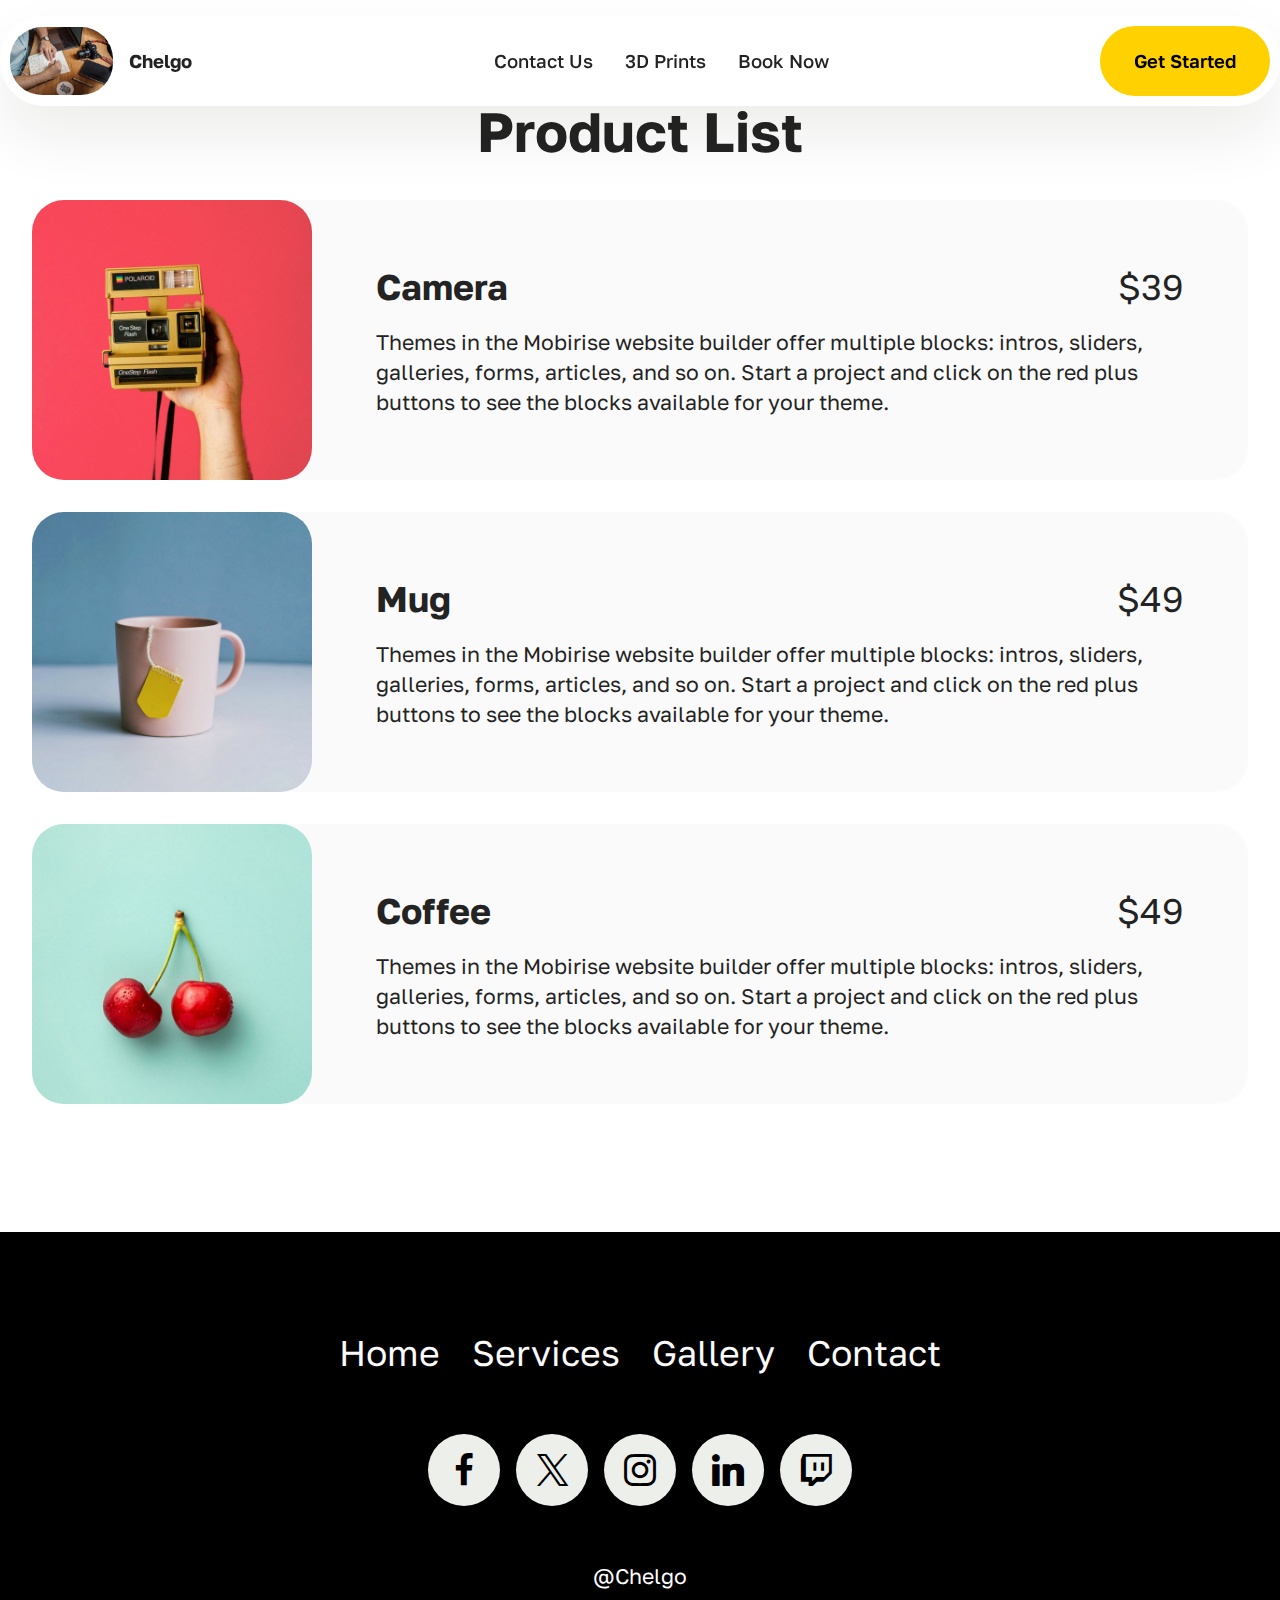
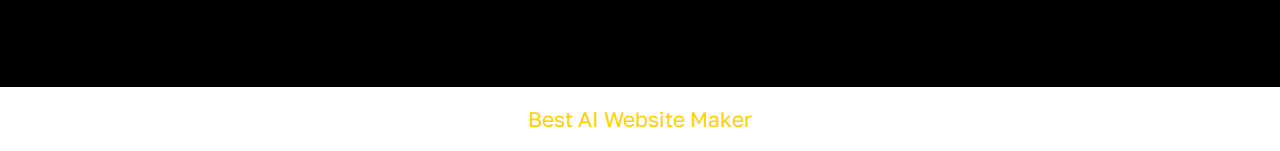
==== page1.html @ 284e9d30 "Official Update" ====
<!DOCTYPE html>
<html  >
<head>
  <!-- Site made with Mobirise Website Builder v5.9.18, https://mobirise.com -->
  <meta charset="UTF-8">
  <meta http-equiv="X-UA-Compatible" content="IE=edge">
  <meta name="generator" content="Mobirise v5.9.18, mobirise.com">
  <meta name="viewport" content="width=device-width, initial-scale=1, minimum-scale=1">
  <link rel="shortcut icon" href="assets/images/photo-1493421419110-74f4e85ba126.jpeg" type="image/x-icon">
  <meta name="description" content="">
  
  
  <title>Product Page</title>
  <link rel="stylesheet" href="assets/web/assets/mobirise-icons2/mobirise2.css">
  <link rel="stylesheet" href="assets/bootstrap/css/bootstrap.min.css">
  <link rel="stylesheet" href="assets/bootstrap/css/bootstrap-grid.min.css">
  <link rel="stylesheet" href="assets/bootstrap/css/bootstrap-reboot.min.css">
  <link rel="stylesheet" href="assets/dropdown/css/style.css">
  <link rel="stylesheet" href="assets/socicon/css/styles.css">
  <link rel="stylesheet" href="assets/theme/css/style.css">
  <link rel="preload" href="https://fonts.googleapis.com/css2?family=Golos+Text:wght@400;700&display=swap&display=swap" as="style" onload="this.onload=null;this.rel='stylesheet'">
  <noscript><link rel="stylesheet" href="https://fonts.googleapis.com/css2?family=Golos+Text:wght@400;700&display=swap&display=swap"></noscript>
  <link rel="preload" as="style" href="assets/mobirise/css/mbr-additional.css?v=O5nISM"><link rel="stylesheet" href="assets/mobirise/css/mbr-additional.css?v=O5nISM" type="text/css">

  
  
  
</head>
<body>
  
  <section data-bs-version="5.1" class="menu menu2 cid-ulgQdbUYUA" once="menu" id="menu02-0">
	

	<nav class="navbar navbar-dropdown navbar-fixed-top navbar-expand-lg">
		<div class="container">
			<div class="navbar-brand">
				<span class="navbar-logo">
					<a href="https://mobiri.se">
						<img src="assets/images/photo-1493421419110-74f4e85ba126.jpeg" alt="Mobirise Website Builder" style="height: 4.3rem;">
					</a>
				</span>
				<span class="navbar-caption-wrap"><a class="navbar-caption text-black text-primary display-4" href="index.html#hero-15-ulgQdbWVSk">Chelgo</a></span>
			</div>
			<button class="navbar-toggler" type="button" data-toggle="collapse" data-bs-toggle="collapse" data-target="#navbarSupportedContent" data-bs-target="#navbarSupportedContent" aria-controls="navbarNavAltMarkup" aria-expanded="false" aria-label="Toggle navigation">
				<div class="hamburger">
					<span></span>
					<span></span>
					<span></span>
					<span></span>
				</div>
			</button>
			<div class="collapse navbar-collapse" id="navbarSupportedContent">
				<ul class="navbar-nav nav-dropdown" data-app-modern-menu="true"><li class="nav-item">
						<a class="nav-link link text-black text-primary display-4" href="index.html#form5-7">Contact Us</a>
					</li>
					<li class="nav-item">
						<a class="nav-link link text-black text-primary display-4" href="page1.html#features11-6" aria-expanded="false">3D Prints</a>
					</li>
					<li class="nav-item">
						<a class="nav-link link text-black text-primary display-4" href="page2.html">Book Now</a>
					</li></ul>
				
				<div class="navbar-buttons mbr-section-btn">
					<a class="btn btn-primary display-4" href="https://mobiri.se">Get Started</a>
				</div>
			</div>
		</div>
	</nav>
</section>

<section data-bs-version="5.1" class="features11 cid-ulgZhS9ehe" id="features11-6">
    <!---->
    

    
    
    <div class="container">
        <div class="title">
            <h3 class="mbr-section-title mbr-fonts-style mb-4 display-2">
                <strong>Product List</strong>
            </h3>
            
        </div>
        <div class="item features-image">
            <div class="item-wrapper">
                <div class="row align-items-center">
                    <div class="col-12 col-md-3">
                        <div class="image-wrapper">
                            <img src="assets/images/product1.jpg" alt="Mobirise Website Builder" title="">
                        </div>
                    </div>
                    <div class="col-12 col-md">
                        <div class="card-box">
                            <div class="row">
                                <div class="col-12">
                                    <div class="top-line">
                                        <h4 class="card-title mbr-fonts-style display-5"><strong>Camera</strong></h4>
                                        <p class="cost mbr-fonts-style display-5">
                                            $39</p>
                                    </div>
                                </div>
                                <div class="col-12">
                                    <div class="bottom-line">
                                        <p class="mbr-text mbr-fonts-style m-0 display-7">
                                            Themes in the Mobirise website builder offer multiple blocks: intros,
                                            sliders, galleries, forms, articles, and so on. Start a project and click on
                                            the red plus buttons to see the blocks available for your theme.
                                        </p>
                                    </div>
                                </div>
                            </div>
                        </div>
                    </div>
                </div>
            </div>
        </div>
        <div class="item features-image">
            <div class="item-wrapper">
                <div class="row align-items-center">
                    <div class="col-12 col-md-3">
                        <div class="image-wrapper">
                            <img src="assets/images/product2.jpg" alt="Mobirise Website Builder" title="">
                        </div>
                    </div>
                    <div class="col-12 col-md">
                        <div class="card-box">
                            <div class="row">
                                <div class="col-12">
                                    <div class="top-line">
                                        <h4 class="card-title mbr-fonts-style display-5"><strong>Mug</strong></h4>
                                        <p class="cost mbr-fonts-style display-5">
                                            $49</p>
                                    </div>
                                </div>
                                <div class="col-12">
                                    <div class="bottom-line">
                                        <p class="mbr-text mbr-fonts-style m-0 display-7">
                                            Themes in the Mobirise website builder offer multiple blocks: intros,
                                            sliders, galleries, forms, articles, and so on. Start a project and click on
                                            the red plus buttons to see the blocks available for your theme.
                                        </p>
                                    </div>
                                </div>
                            </div>
                        </div>
                    </div>
                </div>
            </div>
        </div>
        <div class="item features-image mb-4 col-12 col-md-">
            <div class="item-wrapper">
                <div class="row align-items-center">
                    <div class="col-12 col-md-3">
                        <div class="image-wrapper">
                            <img src="assets/images/product3.jpg" alt="Mobirise Website Builder" title="">
                        </div>
                    </div>
                    <div class="col-12 col-md">
                        <div class="card-box">
                            <div class="row">
                                <div class="col-12">
                                    <div class="top-line">
                                        <h4 class="card-title mbr-fonts-style display-5"><strong>Coffee</strong></h4>
                                        <p class="cost mbr-fonts-style display-5">
                                            $49</p>
                                    </div>
                                </div>
                                <div class="col-12">
                                    <div class="bottom-line">
                                        <p class="mbr-text mbr-fonts-style m-0 display-7">
                                            Themes in the Mobirise website builder offer multiple blocks: intros,
                                            sliders, galleries, forms, articles, and so on. Start a project and click on
                                            the red plus buttons to see the blocks available for your theme.
                                        </p>
                                    </div>
                                </div>
                            </div>
                        </div>
                    </div>
                </div>
            </div>
        </div>
    </div>
</section>

<section data-bs-version="5.1" class="footer3 cid-ulgQdcdHfr" once="footers" id="footer03-1">

        

    

    <div class="container">
        <div class="row">
            <div class="row-links">
                <ul class="header-menu">
                  
                  
                  
                  
                <li class="header-menu-item mbr-fonts-style display-5">
                    <a href="#" class="text-white">Home</a>
                  </li><li class="header-menu-item mbr-fonts-style display-5">
                    <a href="#" class="text-white">Services</a>
                  </li><li class="header-menu-item mbr-fonts-style display-5">
                    <a href="#" class="text-white">Gallery</a>
                  </li><li class="header-menu-item mbr-fonts-style display-5">
                    <a href="#" class="text-white">Contact</a>
                  </li></ul>
              </div>

            <div class="col-12 mt-4">
                <div class="social-row">
                    <div class="soc-item">
                        <a href="https://mobiri.se/" target="_blank">
                            <span class="mbr-iconfont socicon socicon-facebook display-7"></span>
                        </a>
                    </div>
                    <div class="soc-item">
                        <a href="https://mobiri.se/" target="_blank">
                            <span class="mbr-iconfont socicon-twitter socicon"></span>
                        </a>
                    </div>
                    <div class="soc-item">
                        <a href="https://mobiri.se/" target="_blank">
                            <span class="mbr-iconfont socicon-instagram socicon"></span>
                        </a>
                    </div>
                    <div class="soc-item">
                        <a href="https://mobiri.se/" target="_blank">
                            <span class="mbr-iconfont socicon socicon-linkedin"></span>
                        </a>
                    </div>
                    <div class="soc-item">
                        <a href="https://mobiri.se/" target="_blank">
                            <span class="mbr-iconfont socicon socicon-twitch"></span>
                        </a>
                    </div>
                </div>
            </div>
            <div class="col-12 mt-5">
                <p class="mbr-fonts-style copyright display-7">@Chelgo</p>
            </div>
        </div>
    </div>
</section><section class="display-7" style="padding: 0;align-items: center;justify-content: center;flex-wrap: wrap;    align-content: center;display: flex;position: relative;height: 4rem;"><a href="https://mobiri.se/3369746" style="flex: 1 1;height: 4rem;position: absolute;width: 100%;z-index: 1;"><img alt="" style="height: 4rem;" src="[data-uri]"></a><p style="margin: 0;text-align: center;" class="display-7">&#8204;</p><a style="z-index:1" href="https://mobirise.com/builder/ai-website-maker.html">Best AI Website Maker</a></section><script src="assets/bootstrap/js/bootstrap.bundle.min.js"></script>  <script src="assets/smoothscroll/smooth-scroll.js"></script>  <script src="assets/ytplayer/index.js"></script>  <script src="assets/dropdown/js/navbar-dropdown.js"></script>  <script src="assets/theme/js/script.js"></script>  
  
  
</body>
</html>
---- assets/web/assets/mobirise-icons2/mobirise2.css ----
@font-face {
  font-family: 'Moririse2';
  font-display: swap;
  src:  url('mobirise2.eot?f2bix4');
  src:  url('mobirise2.eot?f2bix4#iefix') format('embedded-opentype'),
    url('mobirise2.ttf?f2bix4') format('truetype'),
    url('mobirise2.woff?f2bix4') format('woff'),
    url('mobirise2.svg?f2bix4#mobirise2') format('svg');
  font-weight: normal;
  font-style: normal;
}

[class^="mobi-"], [class*=" mobi-"] {
  /* use !important to prevent issues with browser extensions that change fonts */
  font-family: 'Moririse2' !important;
  speak: none;
  font-style: normal;
  font-weight: normal;
  font-variant: normal;
  text-transform: none;
  line-height: 1;

  /* Better Font Rendering =========== */
  -webkit-font-smoothing: antialiased;
  -moz-osx-font-smoothing: grayscale;
}

.mobi-mbri-add-submenu:before {
  content: "\e900";
}
.mobi-mbri-alert:before {
  content: "\e901";
}
.mobi-mbri-align-center:before {
  content: "\e902";
}
.mobi-mbri-align-justify:before {
  content: "\e903";
}
.mobi-mbri-align-left:before {
  content: "\e904";
}
.mobi-mbri-align-right:before {
  content: "\e905";
}
.mobi-mbri-android:before {
  content: "\e906";
}
.mobi-mbri-apple:before {
  content: "\e907";
}
.mobi-mbri-arrow-down:before {
  content: "\e908";
}
.mobi-mbri-arrow-next:before {
  content: "\e909";
}
.mobi-mbri-arrow-prev:before {
  content: "\e90a";
}
.mobi-mbri-arrow-up:before {
  content: "\e90b";
}
.mobi-mbri-bold:before {
  content: "\e90c";
}
.mobi-mbri-bookmark:before {
  content: "\e90d";
}
.mobi-mbri-bootstrap:before {
  content: "\e90e";
}
.mobi-mbri-briefcase:before {
  content: "\e90f";
}
.mobi-mbri-browse:before {
  content: "\e910";
}
.mobi-mbri-bulleted-list:before {
  content: "\e911";
}
.mobi-mbri-calendar:before {
  content: "\e912";
}
.mobi-mbri-camera:before {
  content: "\e913";
}
.mobi-mbri-cart-add:before {
  content: "\e914";
}
.mobi-mbri-cart-full:before {
  content: "\e915";
}
.mobi-mbri-cash:before {
  content: "\e916";
}
.mobi-mbri-change-style:before {
  content: "\e917";
}
.mobi-mbri-chat:before {
  content: "\e918";
}
.mobi-mbri-clock:before {
  content: "\e919";
}
.mobi-mbri-close:before {
  content: "\e91a";
}
.mobi-mbri-cloud:before {
  content: "\e91b";
}
.mobi-mbri-code:before {
  content: "\e91c";
}
.mobi-mbri-contact-form:before {
  content: "\e91d";
}
.mobi-mbri-credit-card:before {
  content: "\e91e";
}
.mobi-mbri-cursor-click:before {
  content: "\e91f";
}
.mobi-mbri-cust-feedback:before {
  content: "\e920";
}
.mobi-mbri-database:before {
  content: "\e921";
}
.mobi-mbri-delivery:before {
  content: "\e922";
}
.mobi-mbri-desktop:before {
  content: "\e923";
}
.mobi-mbri-devices:before {
  content: "\e924";
}
.mobi-mbri-down:before {
  content: "\e925";
}
.mobi-mbri-download-2:before {
  content: "\e926";
}
.mobi-mbri-download:before {
  content: "\e927";
}
.mobi-mbri-drag-n-drop-2:before {
  content: "\e928";
}
.mobi-mbri-drag-n-drop:before {
  content: "\e929";
}
.mobi-mbri-edit-2:before {
  content: "\e92a";
}
.mobi-mbri-edit:before {
  content: "\e92b";
}
.mobi-mbri-error:before {
  content: "\e92c";
}
.mobi-mbri-extension:before {
  content: "\e92d";
}
.mobi-mbri-features:before {
  content: "\e92e";
}
.mobi-mbri-file:before {
  content: "\e92f";
}
.mobi-mbri-flag:before {
  content: "\e930";
}
.mobi-mbri-folder:before {
  content: "\e931";
}
.mobi-mbri-gift:before {
  content: "\e932";
}
.mobi-mbri-github:before {
  content: "\e933";
}
.mobi-mbri-globe-2:before {
  content: "\e934";
}
.mobi-mbri-globe:before {
  content: "\e935";
}
.mobi-mbri-growing-chart:before {
  content: "\e936";
}
.mobi-mbri-hearth:before {
  content: "\e937";
}
.mobi-mbri-help:before {
  content: "\e938";
}
.mobi-mbri-home:before {
  content: "\e939";
}
.mobi-mbri-hot-cup:before {
  content: "\e93a";
}
.mobi-mbri-idea:before {
  content: "\e93b";
}
.mobi-mbri-image-gallery:before {
  content: "\e93c";
}
.mobi-mbri-image-slider:before {
  content: "\e93d";
}
.mobi-mbri-info:before {
  content: "\e93e";
}
.mobi-mbri-italic:before {
  content: "\e93f";
}
.mobi-mbri-key:before {
  content: "\e940";
}
.mobi-mbri-laptop:before {
  content: "\e941";
}
.mobi-mbri-layers:before {
  content: "\e942";
}
.mobi-mbri-left-right:before {
  content: "\e943";
}
.mobi-mbri-left:before {
  content: "\e944";
}
.mobi-mbri-letter:before {
  content: "\e945";
}
.mobi-mbri-like:before {
  content: "\e946";
}
.mobi-mbri-link:before {
  content: "\e947";
}
.mobi-mbri-lock:before {
  content: "\e948";
}
.mobi-mbri-login:before {
  content: "\e949";
}
.mobi-mbri-logout:before {
  content: "\e94a";
}
.mobi-mbri-magic-stick:before {
  content: "\e94b";
}
.mobi-mbri-map-pin:before {
  content: "\e94c";
}
.mobi-mbri-menu:before {
  content: "\e94d";
}
.mobi-mbri-mobile-2:before {
  content: "\e94e";
}
.mobi-mbri-mobile-horizontal:before {
  content: "\e94f";
}
.mobi-mbri-mobile:before {
  content: "\e950";
}
.mobi-mbri-mobirise:before {
  content: "\e951";
}
.mobi-mbri-more-horizontal:before {
  content: "\e952";
}
.mobi-mbri-more-vertical:before {
  content: "\e953";
}
.mobi-mbri-music:before {
  content: "\e954";
}
.mobi-mbri-new-file:before {
  content: "\e955";
}
.mobi-mbri-numbered-list:before {
  content: "\e956";
}
.mobi-mbri-opened-folder:before {
  content: "\e957";
}
.mobi-mbri-pages:before {
  content: "\e958";
}
.mobi-mbri-paper-plane:before {
  content: "\e959";
}
.mobi-mbri-paperclip:before {
  content: "\e95a";
}
.mobi-mbri-phone:before {
  content: "\e95b";
}
.mobi-mbri-photo:before {
  content: "\e95c";
}
.mobi-mbri-photos:before {
  content: "\e95d";
}
.mobi-mbri-pin:before {
  content: "\e95e";
}
.mobi-mbri-play:before {
  content: "\e95f";
}
.mobi-mbri-plus:before {
  content: "\e960";
}
.mobi-mbri-preview:before {
  content: "\e961";
}
.mobi-mbri-print:before {
  content: "\e962";
}
.mobi-mbri-protect:before {
  content: "\e963";
}
.mobi-mbri-question:before {
  content: "\e964";
}
.mobi-mbri-quote-left:before {
  content: "\e965";
}
.mobi-mbri-quote-right:before {
  content: "\e966";
}
.mobi-mbri-redo:before {
  content: "\e967";
}
.mobi-mbri-refresh:before {
  content: "\e968";
}
.mobi-mbri-responsive-2:before {
  content: "\e969";
}
.mobi-mbri-responsive:before {
  content: "\e96a";
}
.mobi-mbri-right:before {
  content: "\e96b";
}
.mobi-mbri-rocket:before {
  content: "\e96c";
}
.mobi-mbri-sad-face:before {
  content: "\e96d";
}
.mobi-mbri-sale:before {
  content: "\e96e";
}
.mobi-mbri-save:before {
  content: "\e96f";
}
.mobi-mbri-search:before {
  content: "\e970";
}
.mobi-mbri-setting-2:before {
  content: "\e971";
}
.mobi-mbri-setting-3:before {
  content: "\e972";
}
.mobi-mbri-setting:before {
  content: "\e973";
}
.mobi-mbri-share:before {
  content: "\e974";
}
.mobi-mbri-shopping-bag:before {
  content: "\e975";
}
.mobi-mbri-shopping-basket:before {
  content: "\e976";
}
.mobi-mbri-shopping-cart:before {
  content: "\e977";
}
.mobi-mbri-sites:before {
  content: "\e978";
}
.mobi-mbri-smile-face:before {
  content: "\e979";
}
.mobi-mbri-speed:before {
  content: "\e97a";
}
.mobi-mbri-star:before {
  content: "\e97b";
}
.mobi-mbri-success:before {
  content: "\e97c";
}
.mobi-mbri-sun:before {
  content: "\e97d";
}
.mobi-mbri-sun2:before {
  content: "\e97e";
}
.mobi-mbri-tablet-vertical:before {
  content: "\e97f";
}
.mobi-mbri-tablet:before {
  content: "\e980";
}
.mobi-mbri-target:before {
  content: "\e981";
}
.mobi-mbri-timer:before {
  content: "\e982";
}
.mobi-mbri-to-ftp:before {
  content: "\e983";
}
.mobi-mbri-to-local-drive:before {
  content: "\e984";
}
.mobi-mbri-touch-swipe:before {
  content: "\e985";
}
.mobi-mbri-touch:before {
  content: "\e986";
}
.mobi-mbri-trash:before {
  content: "\e987";
}
.mobi-mbri-underline:before {
  content: "\e988";
}
.mobi-mbri-undo:before {
  content: "\e989";
}
.mobi-mbri-unlink:before {
  content: "\e98a";
}
.mobi-mbri-unlock:before {
  content: "\e98b";
}
.mobi-mbri-up-down:before {
  content: "\e98c";
}
.mobi-mbri-up:before {
  content: "\e98d";
}
.mobi-mbri-update:before {
  content: "\e98e";
}
.mobi-mbri-upload-2:before {
  content: "\e98f";
}
.mobi-mbri-upload:before {
  content: "\e990";
}
.mobi-mbri-user-2:before {
  content: "\e991";
}
.mobi-mbri-user:before {
  content: "\e992";
}
.mobi-mbri-users:before {
  content: "\e993";
}
.mobi-mbri-video-play:before {
  content: "\e994";
}
.mobi-mbri-video:before {
  content: "\e995";
}
.mobi-mbri-watch:before {
  content: "\e996";
}
.mobi-mbri-website-theme-2:before {
  content: "\e997";
}
.mobi-mbri-website-theme:before {
  content: "\e998";
}
.mobi-mbri-wifi:before {
  content: "\e999";
}
.mobi-mbri-windows:before {
  content: "\e99a";
}
.mobi-mbri-zoom-in:before {
  content: "\e99b";
}
.mobi-mbri-zoom-out:before {
  content: "\e99c";
}
---- assets/dropdown/css/style.css ----
.navbar-dropdown {
  left: 0;
  padding: 0;
  position: absolute;
  right: 0;
  top: 0;
  transition: all 0.45s ease;
  z-index: 1030;
  background: #282828; }
  .navbar-dropdown .navbar-logo {
    margin-right: 0.8rem;
    transition: margin 0.3s ease-in-out;
    vertical-align: middle; }
    .navbar-dropdown .navbar-logo img {
      height: 3.125rem;
      transition: all 0.3s ease-in-out; }
    .navbar-dropdown .navbar-logo.mbr-iconfont {
      font-size: 3.125rem;
      line-height: 3.125rem; }
  .navbar-dropdown .navbar-caption {
    font-weight: 700;
    white-space: normal;
    vertical-align: -4px;
    line-height: 3.125rem !important; }
    .navbar-dropdown .navbar-caption, .navbar-dropdown .navbar-caption:hover {
      color: inherit;
      text-decoration: none; }
  .navbar-dropdown .mbr-iconfont + .navbar-caption {
    vertical-align: -1px; }
  .navbar-dropdown.navbar-fixed-top {
    position: fixed; }
  .navbar-dropdown .navbar-brand span {
    vertical-align: -4px; }
  .navbar-dropdown.bg-color.transparent {
    background: none; }
  .navbar-dropdown.navbar-short .navbar-brand {
    padding: 0.625rem 0; }
    .navbar-dropdown.navbar-short .navbar-brand span {
      vertical-align: -1px; }
  .navbar-dropdown.navbar-short .navbar-caption {
    line-height: 2.375rem !important;
    vertical-align: -2px; }
  .navbar-dropdown.navbar-short .navbar-logo {
    margin-right: 0.5rem; }
    .navbar-dropdown.navbar-short .navbar-logo img {
      height: 2.375rem; }
    .navbar-dropdown.navbar-short .navbar-logo.mbr-iconfont {
      font-size: 2.375rem;
      line-height: 2.375rem; }
  .navbar-dropdown.navbar-short .mbr-table-cell {
    height: 3.625rem; }
  .navbar-dropdown .navbar-close {
    left: 0.6875rem;
    position: fixed;
    top: 0.75rem;
    z-index: 1000; }
  .navbar-dropdown .hamburger-icon {
    content: "";
    display: inline-block;
    vertical-align: middle;
    width: 16px;
    -webkit-box-shadow: 0 -6px 0 1px #282828,0 0 0 1px #282828,0 6px 0 1px #282828;
    -moz-box-shadow: 0 -6px 0 1px #282828,0 0 0 1px #282828,0 6px 0 1px #282828;
    box-shadow: 0 -6px 0 1px #282828,0 0 0 1px #282828,0 6px 0 1px #282828; }

.dropdown-menu .dropdown-toggle[data-toggle="dropdown-submenu"]::after {
  border-bottom: 0.35em solid transparent;
  border-left: 0.35em solid;
  border-right: 0;
  border-top: 0.35em solid transparent;
  margin-left: 0.3rem; }

.dropdown-menu .dropdown-item:focus {
  outline: 0; }

.nav-dropdown {
  font-size: 0.75rem;
  font-weight: 500;
  height: auto !important; }
  .nav-dropdown .nav-btn {
    padding-left: 1rem; }
  .nav-dropdown .link {
    margin: .667em 1.667em;
    font-weight: 500;
    padding: 0;
    transition: color .2s ease-in-out; }
    .nav-dropdown .link.dropdown-toggle {
      margin-right: 2.583em; }
      .nav-dropdown .link.dropdown-toggle::after {
        margin-left: .25rem;
        border-top: 0.35em solid;
        border-right: 0.35em solid transparent;
        border-left: 0.35em solid transparent;
        border-bottom: 0; }
      .nav-dropdown .link.dropdown-toggle[aria-expanded="true"] {
        margin: 0;
        padding: 0.667em 3.263em  0.667em 1.667em; }
  .nav-dropdown .link::after,
  .nav-dropdown .dropdown-item::after {
    color: inherit; }
  .nav-dropdown .btn {
    font-size: 0.75rem;
    font-weight: 700;
    letter-spacing: 0;
    margin-bottom: 0;
    padding-left: 1.25rem;
    padding-right: 1.25rem; }
  .nav-dropdown .dropdown-menu {
    border-radius: 0;
    border: 0;
    left: 0;
    margin: 0;
    padding-bottom: 1.25rem;
    padding-top: 1.25rem;
    position: relative; }
  .nav-dropdown .dropdown-submenu {
    margin-left: 0.125rem;
    top: 0; }
  .nav-dropdown .dropdown-item {
    font-weight: 500;
    line-height: 2;
    padding: 0.3846em 4.615em 0.3846em 1.5385em;
    position: relative;
    transition: color .2s ease-in-out, background-color .2s ease-in-out; }
    .nav-dropdown .dropdown-item::after {
      margin-top: -0.3077em;
      position: absolute;
      right: 1.1538em;
      top: 50%; }
    .nav-dropdown .dropdown-item:focus, .nav-dropdown .dropdown-item:hover {
      background: none; }

@media (max-width: 767px) {
  .nav-dropdown.navbar-toggleable-sm {
    bottom: 0;
    display: none;
    left: 0;
    overflow-x: hidden;
    position: fixed;
    top: 0;
    transform: translateX(-100%);
    -ms-transform: translateX(-100%);
    -webkit-transform: translateX(-100%);
    width: 18.75rem;
    z-index: 999; } }
.nav-dropdown.navbar-toggleable-xl {
  bottom: 0;
  display: none;
  left: 0;
  overflow-x: hidden;
  position: fixed;
  top: 0;
  transform: translateX(-100%);
  -ms-transform: translateX(-100%);
  -webkit-transform: translateX(-100%);
  width: 18.75rem;
  z-index: 999; }

.nav-dropdown-sm {
  display: block !important;
  overflow-x: hidden;
  overflow: auto;
  padding-top: 3.875rem; }
  .nav-dropdown-sm::after {
    content: "";
    display: block;
    height: 3rem;
    width: 100%; }
  .nav-dropdown-sm.collapse.in ~ .navbar-close {
    display: block !important; }
  .nav-dropdown-sm.collapsing, .nav-dropdown-sm.collapse.in {
    transform: translateX(0);
    -ms-transform: translateX(0);
    -webkit-transform: translateX(0);
    transition: all 0.25s ease-out;
    -webkit-transition: all 0.25s ease-out;
    background: #282828; }
  .nav-dropdown-sm.collapsing[aria-expanded="false"] {
    transform: translateX(-100%);
    -ms-transform: translateX(-100%);
    -webkit-transform: translateX(-100%); }
  .nav-dropdown-sm .nav-item {
    display: block;
    margin-left: 0 !important;
    padding-left: 0; }
  .nav-dropdown-sm .link,
  .nav-dropdown-sm .dropdown-item {
    border-top: 1px dotted rgba(255, 255, 255, 0.1);
    font-size: 0.8125rem;
    line-height: 1.6;
    margin: 0 !important;
    padding: 0.875rem 2.4rem 0.875rem 1.5625rem !important;
    position: relative;
    white-space: normal; }
    .nav-dropdown-sm .link:focus, .nav-dropdown-sm .link:hover,
    .nav-dropdown-sm .dropdown-item:focus,
    .nav-dropdown-sm .dropdown-item:hover {
      background: rgba(0, 0, 0, 0.2) !important;
      color: #c0a375; }
  .nav-dropdown-sm .nav-btn {
    position: relative;
    padding: 1.5625rem 1.5625rem 0 1.5625rem; }
    .nav-dropdown-sm .nav-btn::before {
      border-top: 1px dotted rgba(255, 255, 255, 0.1);
      content: "";
      left: 0;
      position: absolute;
      top: 0;
      width: 100%; }
    .nav-dropdown-sm .nav-btn + .nav-btn {
      padding-top: 0.625rem; }
      .nav-dropdown-sm .nav-btn + .nav-btn::before {
        display: none; }
  .nav-dropdown-sm .btn {
    padding: 0.625rem 0; }
  .nav-dropdown-sm .dropdown-toggle[data-toggle="dropdown-submenu"]::after {
    margin-left: .25rem;
    border-top: 0.35em solid;
    border-right: 0.35em solid transparent;
    border-left: 0.35em solid transparent;
    border-bottom: 0; }
  .nav-dropdown-sm .dropdown-toggle[data-toggle="dropdown-submenu"][aria-expanded="true"]::after {
    border-top: 0;
    border-right: 0.35em solid transparent;
    border-left: 0.35em solid transparent;
    border-bottom: 0.35em solid; }
  .nav-dropdown-sm .dropdown-menu {
    margin: 0;
    padding: 0;
    position: relative;
    top: 0;
    left: 0;
    width: 100%;
    border: 0;
    float: none;
    border-radius: 0;
    background: none; }
  .nav-dropdown-sm .dropdown-submenu {
    left: 100%;
    margin-left: 0.125rem;
    margin-top: -1.25rem;
    top: 0; }

.navbar-toggleable-sm .nav-dropdown .dropdown-menu {
  position: absolute; }

.navbar-toggleable-sm .nav-dropdown .dropdown-submenu {
  left: 100%;
  margin-left: 0.125rem;
  margin-top: -1.25rem;
  top: 0; }

.navbar-toggleable-sm.opened .nav-dropdown .dropdown-menu {
  position: relative; }

.navbar-toggleable-sm.opened .nav-dropdown .dropdown-submenu {
  left: 0;
  margin-left: 00rem;
  margin-top: 0rem;
  top: 0; }

.is-builder .nav-dropdown.collapsing {
  transition: none !important; }
---- assets/socicon/css/styles.css ----
@charset "UTF-8";

@font-face {
  font-family: 'Socicon';
  src:  url('../fonts/socicon.eot');
  src:  url('../fonts/socicon.eot?#iefix') format('embedded-opentype'),
    url('../fonts/socicon.woff2') format('woff2'),
    url('../fonts/socicon.ttf') format('truetype'),
    url('../fonts/socicon.woff') format('woff'),
    url('../fonts/socicon.svg#socicon') format('svg');
  font-weight: normal;
  font-style: normal;
  font-display: swap;
}

[data-icon]:before {
  font-family: "socicon" !important;
  content: attr(data-icon);
  font-style: normal !important;
  font-weight: normal !important;
  font-variant: normal !important;
  text-transform: none !important;
  speak: none;
  line-height: 1;
  -webkit-font-smoothing: antialiased;
  -moz-osx-font-smoothing: grayscale;
}

[class^="socicon-"], [class*=" socicon-"] {
  /* use !important to prevent issues with browser extensions that change fonts */
  font-family: 'Socicon' !important;
  speak: none;
  font-style: normal;
  font-weight: normal;
  font-variant: normal;
  text-transform: none;
  line-height: 1;

  /* Better Font Rendering =========== */
  -webkit-font-smoothing: antialiased;
  -moz-osx-font-smoothing: grayscale;
}

.socicon-500px:before {
  content: "\e000";
}
.socicon-8tracks:before {
  content: "\e001";
}
.socicon-airbnb:before {
  content: "\e002";
}
.socicon-alliance:before {
  content: "\e003";
}
.socicon-amazon:before {
  content: "\e004";
}
.socicon-amplement:before {
  content: "\e005";
}
.socicon-android:before {
  content: "\e006";
}
.socicon-angellist:before {
  content: "\e007";
}
.socicon-apple:before {
  content: "\e008";
}
.socicon-appnet:before {
  content: "\e009";
}
.socicon-baidu:before {
  content: "\e00a";
}
.socicon-bandcamp:before {
  content: "\e00b";
}
.socicon-battlenet:before {
  content: "\e00c";
}
.socicon-mixer:before {
  content: "\e00d";
}
.socicon-bebee:before {
  content: "\e00e";
}
.socicon-bebo:before {
  content: "\e00f";
}
.socicon-behance:before {
  content: "\e010";
}
.socicon-blizzard:before {
  content: "\e011";
}
.socicon-blogger:before {
  content: "\e012";
}
.socicon-buffer:before {
  content: "\e013";
}
.socicon-chrome:before {
  content: "\e014";
}
.socicon-coderwall:before {
  content: "\e015";
}
.socicon-curse:before {
  content: "\e016";
}
.socicon-dailymotion:before {
  content: "\e017";
}
.socicon-deezer:before {
  content: "\e018";
}
.socicon-delicious:before {
  content: "\e019";
}
.socicon-deviantart:before {
  content: "\e01a";
}
.socicon-diablo:before {
  content: "\e01b";
}
.socicon-digg:before {
  content: "\e01c";
}
.socicon-discord:before {
  content: "\e01d";
}
.socicon-disqus:before {
  content: "\e01e";
}
.socicon-douban:before {
  content: "\e01f";
}
.socicon-draugiem:before {
  content: "\e020";
}
.socicon-dribbble:before {
  content: "\e021";
}
.socicon-drupal:before {
  content: "\e022";
}
.socicon-ebay:before {
  content: "\e023";
}
.socicon-ello:before {
  content: "\e024";
}
.socicon-endomodo:before {
  content: "\e025";
}
.socicon-envato:before {
  content: "\e026";
}
.socicon-etsy:before {
  content: "\e027";
}
.socicon-facebook:before {
  content: "\e028";
}
.socicon-feedburner:before {
  content: "\e029";
}
.socicon-filmweb:before {
  content: "\e02a";
}
.socicon-firefox:before {
  content: "\e02b";
}
.socicon-flattr:before {
  content: "\e02c";
}
.socicon-flickr:before {
  content: "\e02d";
}
.socicon-formulr:before {
  content: "\e02e";
}
.socicon-forrst:before {
  content: "\e02f";
}
.socicon-foursquare:before {
  content: "\e030";
}
.socicon-friendfeed:before {
  content: "\e031";
}
.socicon-github:before {
  content: "\e032";
}
.socicon-goodreads:before {
  content: "\e033";
}
.socicon-google:before {
  content: "\e034";
}
.socicon-googlescholar:before {
  content: "\e035";
}
.socicon-googlegroups:before {
  content: "\e036";
}
.socicon-googlephotos:before {
  content: "\e037";
}
.socicon-googleplus:before {
  content: "\e038";
}
.socicon-grooveshark:before {
  content: "\e039";
}
.socicon-hackerrank:before {
  content: "\e03a";
}
.socicon-hearthstone:before {
  content: "\e03b";
}
.socicon-hellocoton:before {
  content: "\e03c";
}
.socicon-heroes:before {
  content: "\e03d";
}
.socicon-smashcast:before {
  content: "\e03e";
}
.socicon-horde:before {
  content: "\e03f";
}
.socicon-houzz:before {
  content: "\e040";
}
.socicon-icq:before {
  content: "\e041";
}
.socicon-identica:before {
  content: "\e042";
}
.socicon-imdb:before {
  content: "\e043";
}
.socicon-instagram:before {
  content: "\e044";
}
.socicon-issuu:before {
  content: "\e045";
}
.socicon-istock:before {
  content: "\e046";
}
.socicon-itunes:before {
  content: "\e047";
}
.socicon-keybase:before {
  content: "\e048";
}
.socicon-lanyrd:before {
  content: "\e049";
}
.socicon-lastfm:before {
  content: "\e04a";
}
.socicon-line:before {
  content: "\e04b";
}
.socicon-linkedin:before {
  content: "\e04c";
}
.socicon-livejournal:before {
  content: "\e04d";
}
.socicon-lyft:before {
  content: "\e04e";
}
.socicon-macos:before {
  content: "\e04f";
}
.socicon-mail:before {
  content: "\e050";
}
.socicon-medium:before {
  content: "\e051";
}
.socicon-meetup:before {
  content: "\e052";
}
.socicon-mixcloud:before {
  content: "\e053";
}
.socicon-modelmayhem:before {
  content: "\e054";
}
.socicon-mumble:before {
  content: "\e055";
}
.socicon-myspace:before {
  content: "\e056";
}
.socicon-newsvine:before {
  content: "\e057";
}
.socicon-nintendo:before {
  content: "\e058";
}
.socicon-npm:before {
  content: "\e059";
}
.socicon-odnoklassniki:before {
  content: "\e05a";
}
.socicon-openid:before {
  content: "\e05b";
}
.socicon-opera:before {
  content: "\e05c";
}
.socicon-outlook:before {
  content: "\e05d";
}
.socicon-overwatch:before {
  content: "\e05e";
}
.socicon-patreon:before {
  content: "\e05f";
}
.socicon-paypal:before {
  content: "\e060";
}
.socicon-periscope:before {
  content: "\e061";
}
.socicon-persona:before {
  content: "\e062";
}
.socicon-pinterest:before {
  content: "\e063";
}
.socicon-play:before {
  content: "\e064";
}
.socicon-player:before {
  content: "\e065";
}
.socicon-playstation:before {
  content: "\e066";
}
.socicon-pocket:before {
  content: "\e067";
}
.socicon-qq:before {
  content: "\e068";
}
.socicon-quora:before {
  content: "\e069";
}
.socicon-raidcall:before {
  content: "\e06a";
}
.socicon-ravelry:before {
  content: "\e06b";
}
.socicon-reddit:before {
  content: "\e06c";
}
.socicon-renren:before {
  content: "\e06d";
}
.socicon-researchgate:before {
  content: "\e06e";
}
.socicon-residentadvisor:before {
  content: "\e06f";
}
.socicon-reverbnation:before {
  content: "\e070";
}
.socicon-rss:before {
  content: "\e071";
}
.socicon-sharethis:before {
  content: "\e072";
}
.socicon-skype:before {
  content: "\e073";
}
.socicon-slideshare:before {
  content: "\e074";
}
.socicon-smugmug:before {
  content: "\e075";
}
.socicon-snapchat:before {
  content: "\e076";
}
.socicon-songkick:before {
  content: "\e077";
}
.socicon-soundcloud:before {
  content: "\e078";
}
.socicon-spotify:before {
  content: "\e079";
}
.socicon-stackexchange:before {
  content: "\e07a";
}
.socicon-stackoverflow:before {
  content: "\e07b";
}
.socicon-starcraft:before {
  content: "\e07c";
}
.socicon-stayfriends:before {
  content: "\e07d";
}
.socicon-steam:before {
  content: "\e07e";
}
.socicon-storehouse:before {
  content: "\e07f";
}
.socicon-strava:before {
  content: "\e080";
}
.socicon-streamjar:before {
  content: "\e081";
}
.socicon-stumbleupon:before {
  content: "\e082";
}
.socicon-swarm:before {
  content: "\e083";
}
.socicon-teamspeak:before {
  content: "\e084";
}
.socicon-teamviewer:before {
  content: "\e085";
}
.socicon-technorati:before {
  content: "\e086";
}
.socicon-telegram:before {
  content: "\e087";
}
.socicon-tripadvisor:before {
  content: "\e088";
}
.socicon-tripit:before {
  content: "\e089";
}
.socicon-triplej:before {
  content: "\e08a";
}
.socicon-tumblr:before {
  content: "\e08b";
}
.socicon-twitch:before {
  content: "\e08c";
}
.socicon-twitter:before {
  content: "\e08d";
}
.socicon-uber:before {
  content: "\e08e";
}
.socicon-ventrilo:before {
  content: "\e08f";
}
.socicon-viadeo:before {
  content: "\e090";
}
.socicon-viber:before {
  content: "\e091";
}
.socicon-viewbug:before {
  content: "\e092";
}
.socicon-vimeo:before {
  content: "\e093";
}
.socicon-vine:before {
  content: "\e094";
}
.socicon-vkontakte:before {
  content: "\e095";
}
.socicon-warcraft:before {
  content: "\e096";
}
.socicon-wechat:before {
  content: "\e097";
}
.socicon-weibo:before {
  content: "\e098";
}
.socicon-whatsapp:before {
  content: "\e099";
}
.socicon-wikipedia:before {
  content: "\e09a";
}
.socicon-windows:before {
  content: "\e09b";
}
.socicon-wordpress:before {
  content: "\e09c";
}
.socicon-wykop:before {
  content: "\e09d";
}
.socicon-xbox:before {
  content: "\e09e";
}
.socicon-xing:before {
  content: "\e09f";
}
.socicon-yahoo:before {
  content: "\e0a0";
}
.socicon-yammer:before {
  content: "\e0a1";
}
.socicon-yandex:before {
  content: "\e0a2";
}
.socicon-yelp:before {
  content: "\e0a3";
}
.socicon-younow:before {
  content: "\e0a4";
}
.socicon-youtube:before {
  content: "\e0a5";
}
.socicon-zapier:before {
  content: "\e0a6";
}
.socicon-zerply:before {
  content: "\e0a7";
}
.socicon-zomato:before {
  content: "\e0a8";
}
.socicon-zynga:before {
  content: "\e0a9";
}
.socicon-spreadshirt:before {
  content: "\e901";
}
.socicon-gamejolt:before {
  content: "\e902";
}
.socicon-trello:before {
  content: "\e903";
}
.socicon-tunein:before {
  content: "\e904";
}
.socicon-bloglovin:before {
  content: "\e905";
}
.socicon-gamewisp:before {
  content: "\e906";
}
.socicon-messenger:before {
  content: "\e907";
}
.socicon-pandora:before {
  content: "\e908";
}
.socicon-augment:before {
  content: "\e909";
}
.socicon-bitbucket:before {
  content: "\e90a";
}
.socicon-fyuse:before {
  content: "\e90b";
}
.socicon-yt-gaming:before {
  content: "\e90c";
}
.socicon-sketchfab:before {
  content: "\e90d";
}
.socicon-mobcrush:before {
  content: "\e90e";
}
.socicon-microsoft:before {
  content: "\e90f";
}
.socicon-realtor:before {
  content: "\e910";
}
.socicon-tidal:before {
  content: "\e911";
}
.socicon-qobuz:before {
  content: "\e912";
}
.socicon-natgeo:before {
  content: "\e913";
}
.socicon-mastodon:before {
  content: "\e914";
}
.socicon-unsplash:before {
  content: "\e915";
}
.socicon-homeadvisor:before {
  content: "\e916";
}
.socicon-angieslist:before {
  content: "\e917";
}
.socicon-codepen:before {
  content: "\e918";
}
.socicon-slack:before {
  content: "\e919";
}
.socicon-openaigym:before {
  content: "\e91a";
}
.socicon-logmein:before {
  content: "\e91b";
}
.socicon-fiverr:before {
  content: "\e91c";
}
.socicon-gotomeeting:before {
  content: "\e91d";
}
.socicon-aliexpress:before {
  content: "\e91e";
}
.socicon-guru:before {
  content: "\e91f";
}
.socicon-appstore:before {
  content: "\e920";
}
.socicon-homes:before {
  content: "\e921";
}
.socicon-zoom:before {
  content: "\e922";
}
.socicon-alibaba:before {
  content: "\e923";
}
.socicon-craigslist:before {
  content: "\e924";
}
.socicon-wix:before {
  content: "\e925";
}
.socicon-redfin:before {
  content: "\e926";
}
.socicon-googlecalendar:before {
  content: "\e927";
}
.socicon-shopify:before {
  content: "\e928";
}
.socicon-freelancer:before {
  content: "\e929";
}
.socicon-seedrs:before {
  content: "\e92a";
}
.socicon-bing:before {
  content: "\e92b";
}
.socicon-doodle:before {
  content: "\e92c";
}
.socicon-bonanza:before {
  content: "\e92d";
}
.socicon-squarespace:before {
  content: "\e92e";
}
.socicon-toptal:before {
  content: "\e92f";
}
.socicon-gust:before {
  content: "\e930";
}
.socicon-ask:before {
  content: "\e931";
}
.socicon-trulia:before {
  content: "\e932";
}
.socicon-loomly:before {
  content: "\e933";
}
.socicon-ghost:before {
  content: "\e934";
}
.socicon-upwork:before {
  content: "\e935";
}
.socicon-fundable:before {
  content: "\e936";
}
.socicon-booking:before {
  content: "\e937";
}
.socicon-googlemaps:before {
  content: "\e938";
}
.socicon-zillow:before {
  content: "\e939";
}
.socicon-niconico:before {
  content: "\e93a";
}
.socicon-toneden:before {
  content: "\e93b";
}
.socicon-crunchbase:before {
  content: "\e93c";
}
.socicon-homefy:before {
  content: "\e93d";
}
.socicon-calendly:before {
  content: "\e93e";
}
.socicon-livemaster:before {
  content: "\e93f";
}
.socicon-udemy:before {
  content: "\e940";
}
.socicon-codered:before {
  content: "\e941";
}
.socicon-origin:before {
  content: "\e942";
}
.socicon-nextdoor:before {
  content: "\e943";
}
.socicon-portfolio:before {
  content: "\e944";
}
.socicon-instructables:before {
  content: "\e945";
}
.socicon-gitlab:before {
  content: "\e946";
}
.socicon-hackernews:before {
  content: "\e947";
}
.socicon-smashwords:before {
  content: "\e948";
}
.socicon-kobo:before {
  content: "\e949";
}
.socicon-bookbub:before {
  content: "\e94a";
}
.socicon-mailru:before {
  content: "\e94b";
}
.socicon-moddb:before {
  content: "\e94c";
}
.socicon-indiedb:before {
  content: "\e94d";
}
.socicon-traxsource:before {
  content: "\e94e";
}
.socicon-gamefor:before {
  content: "\e94f";
}
.socicon-pixiv:before {
  content: "\e950";
}
.socicon-myanimelist:before {
  content: "\e951";
}
.socicon-blackberry:before {
  content: "\e952";
}
.socicon-wickr:before {
  content: "\e953";
}
.socicon-spip:before {
  content: "\e954";
}
.socicon-napster:before {
  content: "\e955";
}
.socicon-beatport:before {
  content: "\e956";
}
.socicon-hackerone:before {
  content: "\e957";
}
.socicon-internet:before {
  content: "\e958";
}
.socicon-ubuntu:before {
  content: "\e959";
}
.socicon-artstation:before {
  content: "\e95a";
}
.socicon-invision:before {
  content: "\e95b";
}
.socicon-torial:before {
  content: "\e95c";
}
.socicon-collectorz:before {
  content: "\e95d";
}
.socicon-seenthis:before {
  content: "\e95e";
}
.socicon-googleplaymusic:before {
  content: "\e95f";
}
.socicon-debian:before {
  content: "\e960";
}
.socicon-filmfreeway:before {
  content: "\e961";
}
.socicon-gnome:before {
  content: "\e962";
}
.socicon-itchio:before {
  content: "\e963";
}
.socicon-jamendo:before {
  content: "\e964";
}
.socicon-mix:before {
  content: "\e965";
}
.socicon-sharepoint:before {
  content: "\e966";
}
.socicon-tinder:before {
  content: "\e967";
}
.socicon-windguru:before {
  content: "\e968";
}
.socicon-cdbaby:before {
  content: "\e969";
}
.socicon-elementaryos:before {
  content: "\e96a";
}
.socicon-stage32:before {
  content: "\e96b";
}
.socicon-tiktok:before {
  content: "\e96c";
}
.socicon-gitter:before {
  content: "\e96d";
}
.socicon-letterboxd:before {
  content: "\e96e";
}
.socicon-threema:before {
  content: "\e96f";
}
.socicon-splice:before {
  content: "\e970";
}
.socicon-metapop:before {
  content: "\e971";
}
.socicon-naver:before {
  content: "\e972";
}
.socicon-remote:before {
  content: "\e973";
}
.socicon-flipboard:before {
  content: "\e974";
}
.socicon-googlehangouts:before {
  content: "\e975";
}
.socicon-dlive:before {
  content: "\e976";
}
.socicon-vsco:before {
  content: "\e977";
}
.socicon-stitcher:before {
  content: "\e978";
}
.socicon-avvo:before {
  content: "\e979";
}
.socicon-redbubble:before {
  content: "\e97a";
}
.socicon-society6:before {
  content: "\e97b";
}
.socicon-zazzle:before {
  content: "\e97c";
}
.socicon-eitaa:before {
  content: "\e97d";
}
.socicon-soroush:before {
  content: "\e97e";
}
.socicon-bale:before {
  content: "\e97f";
}
---- assets/theme/css/style.css ----
@charset "UTF-8";
section {
  background-color: #ffffff;
}

body {
  font-style: normal;
  line-height: 1.5;
  font-weight: 400;
  color: #232323;
  position: relative;
}

button {
  background-color: transparent;
  border-color: transparent;
}

.embla__button,
.carousel-control {
  background-color: #edefea !important;
  opacity: 0.8 !important;
  color: #464845 !important;
  border-color: #edefea !important;
}

.carousel .close,
.modalWindow .close {
  background-color: #edefea !important;
  color: #464845 !important;
  border-color: #edefea !important;
  opacity: 0.8 !important;
}

.carousel .close:hover,
.modalWindow .close:hover {
  opacity: 1 !important;
}

.carousel-indicators li {
  background-color: #edefea !important;
  border: 2px solid #464845 !important;
}

.carousel-indicators li:hover,
.carousel-indicators li:active {
  opacity: 0.8 !important;
}

.embla__button:hover,
.carousel-control:hover {
  background-color: #edefea !important;
  opacity: 1 !important;
}

.modalWindow-video-container {
  height: 80%;
}

section,
.container,
.container-fluid {
  position: relative;
  word-wrap: break-word;
}

a.mbr-iconfont:hover {
  text-decoration: none;
}

.article .lead p,
.article .lead ul,
.article .lead ol,
.article .lead pre,
.article .lead blockquote {
  margin-bottom: 0;
}

a {
  font-style: normal;
  font-weight: 400;
  cursor: pointer;
}
a, a:hover {
  text-decoration: none;
}

.mbr-section-title {
  font-style: normal;
  line-height: 1.3;
}

.mbr-section-subtitle {
  line-height: 1.3;
}

.mbr-text {
  font-style: normal;
  line-height: 1.7;
}

h1,
h2,
h3,
h4,
h5,
h6,
.display-1,
.display-2,
.display-4,
.display-5,
.display-7,
span,
p,
a {
  line-height: 1;
  word-break: break-word;
  word-wrap: break-word;
  font-weight: 400;
}

b,
strong {
  font-weight: bold;
}

input:-webkit-autofill, input:-webkit-autofill:hover, input:-webkit-autofill:focus, input:-webkit-autofill:active {
  transition-delay: 9999s;
  -webkit-transition-property: background-color, color;
  transition-property: background-color, color;
}

textarea[type=hidden] {
  display: none;
}

section {
  background-position: 50% 50%;
  background-repeat: no-repeat;
  background-size: cover;
}
section .mbr-background-video,
section .mbr-background-video-preview {
  position: absolute;
  bottom: 0;
  left: 0;
  right: 0;
  top: 0;
}

.hidden {
  visibility: hidden;
}

.mbr-z-index20 {
  z-index: 20;
}

/*! Base colors */
.mbr-white {
  color: #ffffff;
}

.mbr-black {
  color: #111111;
}

.mbr-bg-white {
  background-color: #ffffff;
}

.mbr-bg-black {
  background-color: #000000;
}

/*! Text-aligns */
.align-left {
  text-align: left;
}

.align-center {
  text-align: center;
}

.align-right {
  text-align: right;
}

/*! Font-weight  */
.mbr-light {
  font-weight: 300;
}

.mbr-regular {
  font-weight: 400;
}

.mbr-semibold {
  font-weight: 500;
}

.mbr-bold {
  font-weight: 700;
}

/*! Media  */
.media-content {
  flex-basis: 100%;
}

.media-container-row {
  display: flex;
  flex-direction: row;
  flex-wrap: wrap;
  justify-content: center;
  align-content: center;
  align-items: start;
}
.media-container-row .media-size-item {
  width: 400px;
}

.media-container-column {
  display: flex;
  flex-direction: column;
  flex-wrap: wrap;
  justify-content: center;
  align-content: center;
  align-items: stretch;
}
.media-container-column > * {
  width: 100%;
}

@media (min-width: 992px) {
  .media-container-row {
    flex-wrap: nowrap;
  }
}
figure {
  margin-bottom: 0;
  overflow: hidden;
}

figure[mbr-media-size] {
  transition: width 0.1s;
}

img,
iframe {
  display: block;
  width: 100%;
}

.card {
  background-color: transparent;
  border: none;
}

.card-box {
  width: 100%;
}

.card-img {
  text-align: center;
  flex-shrink: 0;
  -webkit-flex-shrink: 0;
}

.media {
  max-width: 100%;
  margin: 0 auto;
}

.mbr-figure {
  align-self: center;
}

.media-container > div {
  max-width: 100%;
}

.mbr-figure img,
.card-img img {
  width: 100%;
}

@media (max-width: 991px) {
  .media-size-item {
    width: auto !important;
  }
  .media {
    width: auto;
  }
  .mbr-figure {
    width: 100% !important;
  }
}
/*! Buttons */
.mbr-section-btn {
  margin-left: -0.6rem;
  margin-right: -0.6rem;
  font-size: 0;
}

.btn {
  font-weight: 600;
  border-width: 1px;
  font-style: normal;
  margin: 0.6rem 0.6rem;
  white-space: normal;
  transition: all 0.2s ease-in-out;
  display: inline-flex;
  align-items: center;
  justify-content: center;
  word-break: break-word;
}

.btn-sm {
  font-weight: 600;
  letter-spacing: 0px;
  transition: all 0.3s ease-in-out;
}

.btn-md {
  font-weight: 600;
  letter-spacing: 0px;
  transition: all 0.3s ease-in-out;
}

.btn-lg {
  font-weight: 600;
  letter-spacing: 0px;
  transition: all 0.3s ease-in-out;
}

.btn-form {
  margin: 0;
}
.btn-form:hover {
  cursor: pointer;
}

nav .mbr-section-btn {
  margin-left: 0rem;
  margin-right: 0rem;
}

/*! Btn icon margin */
.btn .mbr-iconfont,
.btn.btn-sm .mbr-iconfont {
  order: 1;
  cursor: pointer;
  margin-left: 0.5rem;
  vertical-align: sub;
}

.btn.btn-md .mbr-iconfont,
.btn.btn-md .mbr-iconfont {
  margin-left: 0.8rem;
}

.mbr-regular {
  font-weight: 400;
}

.mbr-semibold {
  font-weight: 500;
}

.mbr-bold {
  font-weight: 700;
}

[type=submit] {
  -webkit-appearance: none;
}

/*! Full-screen */
.mbr-fullscreen .mbr-overlay {
  min-height: 100vh;
}

.mbr-fullscreen {
  display: flex;
  display: -moz-flex;
  display: -ms-flex;
  display: -o-flex;
  align-items: center;
  min-height: 100vh;
  padding-top: 3rem;
  padding-bottom: 3rem;
}

/*! Map */
.map {
  height: 25rem;
  position: relative;
}
.map iframe {
  width: 100%;
  height: 100%;
}

/*! Scroll to top arrow */
.mbr-arrow-up {
  bottom: 25px;
  right: 90px;
  position: fixed;
  text-align: right;
  z-index: 5000;
  color: #ffffff;
  font-size: 22px;
}

.mbr-arrow-up a {
  background: rgba(0, 0, 0, 0.2);
  border-radius: 50%;
  color: #fff;
  display: inline-block;
  height: 60px;
  width: 60px;
  border: 2px solid #fff;
  outline-style: none !important;
  position: relative;
  text-decoration: none;
  transition: all 0.3s ease-in-out;
  cursor: pointer;
  text-align: center;
}
.mbr-arrow-up a:hover {
  background-color: rgba(0, 0, 0, 0.4);
}
.mbr-arrow-up a i {
  line-height: 60px;
}

.mbr-arrow-up-icon {
  display: block;
  color: #fff;
}

.mbr-arrow-up-icon::before {
  content: "›";
  display: inline-block;
  font-family: serif;
  font-size: 22px;
  line-height: 1;
  font-style: normal;
  position: relative;
  top: 6px;
  left: -4px;
  transform: rotate(-90deg);
}

/*! Arrow Down */
.mbr-arrow {
  position: absolute;
  bottom: 45px;
  left: 50%;
  width: 60px;
  height: 60px;
  cursor: pointer;
  background-color: rgba(80, 80, 80, 0.5);
  border-radius: 50%;
  transform: translateX(-50%);
}
@media (max-width: 767px) {
  .mbr-arrow {
    display: none;
  }
}
.mbr-arrow > a {
  display: inline-block;
  text-decoration: none;
  outline-style: none;
  animation: arrowdown 1.7s ease-in-out infinite;
  color: #ffffff;
}
.mbr-arrow > a > i {
  position: absolute;
  top: -2px;
  left: 15px;
  font-size: 2rem;
}

#scrollToTop a i::before {
  content: "";
  position: absolute;
  display: block;
  border-bottom: 2.5px solid #fff;
  border-left: 2.5px solid #fff;
  width: 27.8%;
  height: 27.8%;
  left: 50%;
  top: 51%;
  transform: translateY(-30%) translateX(-50%) rotate(135deg);
}

@keyframes arrowdown {
  0% {
    transform: translateY(0px);
  }
  50% {
    transform: translateY(-5px);
  }
  100% {
    transform: translateY(0px);
  }
}
@media (max-width: 500px) {
  .mbr-arrow-up {
    left: 0;
    right: 0;
    text-align: center;
  }
}
/*Gradients animation*/
@keyframes gradient-animation {
  from {
    background-position: 0% 100%;
    animation-timing-function: ease-in-out;
  }
  to {
    background-position: 100% 0%;
    animation-timing-function: ease-in-out;
  }
}
.bg-gradient {
  background-size: 200% 200%;
  animation: gradient-animation 5s infinite alternate;
  -webkit-animation: gradient-animation 5s infinite alternate;
}

.menu .navbar-brand {
  display: -webkit-flex;
}
.menu .navbar-brand span {
  display: flex;
  display: -webkit-flex;
}
.menu .navbar-brand .navbar-caption-wrap {
  display: -webkit-flex;
}
.menu .navbar-brand .navbar-logo img {
  display: -webkit-flex;
  width: auto;
}
@media (min-width: 768px) and (max-width: 991px) {
  .menu .navbar-toggleable-sm .navbar-nav {
    display: -ms-flexbox;
  }
}
@media (max-width: 991px) {
  .menu .navbar-collapse {
    max-height: 93.5vh;
  }
  .menu .navbar-collapse.show {
    overflow: auto;
  }
}
@media (min-width: 992px) {
  .menu .navbar-nav.nav-dropdown {
    display: -webkit-flex;
  }
  .menu .navbar-toggleable-sm .navbar-collapse {
    display: -webkit-flex !important;
  }
  .menu .collapsed .navbar-collapse {
    max-height: 93.5vh;
  }
  .menu .collapsed .navbar-collapse.show {
    overflow: auto;
  }
}
@media (max-width: 767px) {
  .menu .navbar-collapse {
    max-height: 80vh;
  }
}

.nav-link .mbr-iconfont {
  margin-right: 0.5rem;
}

.navbar {
  display: -webkit-flex;
  -webkit-flex-wrap: wrap;
  -webkit-align-items: center;
  -webkit-justify-content: space-between;
}

.navbar-collapse {
  -webkit-flex-basis: 100%;
  -webkit-flex-grow: 1;
  -webkit-align-items: center;
}

.nav-dropdown .link {
  padding: 0.667em 1.667em !important;
  margin: 0 !important;
}

.nav {
  display: -webkit-flex;
  -webkit-flex-wrap: wrap;
}

.row {
  display: -webkit-flex;
  -webkit-flex-wrap: wrap;
}

.justify-content-center {
  -webkit-justify-content: center;
}

.form-inline {
  display: -webkit-flex;
}

.card-wrapper {
  -webkit-flex: 1;
}

.carousel-control {
  z-index: 10;
  display: -webkit-flex;
}

.carousel-controls {
  display: -webkit-flex;
}

.media {
  display: -webkit-flex;
}

.form-group:focus {
  outline: none;
}

.jq-selectbox__select {
  padding: 7px 0;
  position: relative;
}

.jq-selectbox__dropdown {
  overflow: hidden;
  border-radius: 10px;
  position: absolute;
  top: 100%;
  left: 0 !important;
  width: 100% !important;
}

.jq-selectbox__trigger-arrow {
  right: 0;
  transform: translateY(-50%);
}

.jq-selectbox li {
  padding: 1.07em 0.5em;
}

input[type=range] {
  padding-left: 0 !important;
  padding-right: 0 !important;
}

.modal-dialog,
.modal-content {
  height: 100%;
}

.modal-dialog .carousel-inner {
  height: calc(100vh - 1.75rem);
}
@media (max-width: 575px) {
  .modal-dialog .carousel-inner {
    height: calc(100vh - 1rem);
  }
}

.carousel-item {
  text-align: center;
}

.carousel-item img {
  margin: auto;
}

.navbar-toggler {
  align-self: flex-start;
  padding: 0.25rem 0.75rem;
  font-size: 1.25rem;
  line-height: 1;
  background: transparent;
  border: 1px solid transparent;
  border-radius: 0.25rem;
}

.navbar-toggler:focus,
.navbar-toggler:hover {
  text-decoration: none;
  box-shadow: none;
}

.navbar-toggler-icon {
  display: inline-block;
  width: 1.5em;
  height: 1.5em;
  vertical-align: middle;
  content: "";
  background: no-repeat center center;
  background-size: 100% 100%;
}

.navbar-toggler-left {
  position: absolute;
  left: 1rem;
}

.navbar-toggler-right {
  position: absolute;
  right: 1rem;
}

.card-img {
  width: auto;
}

.menu .navbar.collapsed:not(.beta-menu) {
  flex-direction: column;
}

.carousel-item.active,
.carousel-item-next,
.carousel-item-prev {
  display: flex;
}

.note-air-layout .dropup .dropdown-menu,
.note-air-layout .navbar-fixed-bottom .dropdown .dropdown-menu {
  bottom: initial !important;
}

html,
body {
  height: auto;
  min-height: 100vh;
}

.dropup .dropdown-toggle::after {
  display: none;
}

.form-asterisk {
  font-family: initial;
  position: absolute;
  top: -2px;
  font-weight: normal;
}

.form-control-label {
  position: relative;
  cursor: pointer;
  margin-bottom: 0.357em;
  padding: 0;
}

.alert {
  color: #ffffff;
  border-radius: 0;
  border: 0;
  font-size: 1.1rem;
  line-height: 1.5;
  margin-bottom: 1.875rem;
  padding: 1.25rem;
  position: relative;
  text-align: center;
}
.alert.alert-form::after {
  background-color: inherit;
  bottom: -7px;
  content: "";
  display: block;
  height: 14px;
  left: 50%;
  margin-left: -7px;
  position: absolute;
  transform: rotate(45deg);
  width: 14px;
}

.form-control {
  background-color: #ffffff;
  background-clip: border-box;
  color: #232323;
  line-height: 1rem !important;
  height: auto;
  padding: 1.2rem 2rem;
  transition: border-color 0.25s ease 0s;
  border: 1px solid transparent !important;
  border-radius: 4px;
  box-shadow: rgba(0, 0, 0, 0.07) 0px 1px 1px 0px, rgba(0, 0, 0, 0.07) 0px 1px 3px 0px, rgba(0, 0, 0, 0.03) 0px 0px 0px 1px;
}
.form-active .form-control:invalid {
  border-color: red;
}

.row > * {
  padding-right: 1rem;
  padding-left: 1rem;
}

form .row {
  margin-left: -0.6rem;
  margin-right: -0.6rem;
}
form .row [class*=col] {
  padding-left: 0.6rem;
  padding-right: 0.6rem;
}

form .mbr-section-btn {
  padding-left: 0.6rem;
  padding-right: 0.6rem;
}

form .form-check-input {
  margin-top: 0.5;
}

textarea.form-control {
  line-height: 1.5rem !important;
}

.form-group {
  margin-bottom: 1.2rem;
}

.form-control,
form .btn {
  min-height: 48px;
}

.gdpr-block label span.textGDPR input[name=gdpr] {
  top: 7px;
}

.form-control:focus {
  box-shadow: none;
}

:focus {
  outline: none;
}

.mbr-overlay {
  background-color: #000;
  bottom: 0;
  left: 0;
  opacity: 0.5;
  position: absolute;
  right: 0;
  top: 0;
  z-index: 0;
  pointer-events: none;
}

blockquote {
  font-style: italic;
  padding: 3rem;
  font-size: 1.09rem;
  position: relative;
  border-left: 3px solid;
}

ul,
ol,
pre,
blockquote {
  margin-bottom: 2.3125rem;
}

.mt-4 {
  margin-top: 2rem !important;
}

.mb-4 {
  margin-bottom: 2rem !important;
}

.container,
.container-fluid {
  padding-left: 16px;
  padding-right: 16px;
}

.row {
  margin-left: -16px;
  margin-right: -16px;
}
.row > [class*=col] {
  padding-left: 16px;
  padding-right: 16px;
}

@media (min-width: 992px) {
  .container-fluid {
    padding-left: 32px;
    padding-right: 32px;
  }
}
@media (max-width: 991px) {
  .mbr-container {
    padding-left: 16px;
    padding-right: 16px;
  }
}
.app-video-wrapper > img {
  opacity: 1;
}

.app-video-wrapper {
  background: transparent;
}

.item {
  position: relative;
}

.dropdown-menu .dropdown-menu {
  left: 100%;
}

.dropdown-item + .dropdown-menu {
  display: none;
}

.dropdown-item:hover + .dropdown-menu,
.dropdown-menu:hover {
  display: block;
}

@media (min-aspect-ratio: 16/9) {
  .mbr-video-foreground {
    height: 300% !important;
    top: -100% !important;
  }
}
@media (max-aspect-ratio: 16/9) {
  .mbr-video-foreground {
    width: 300% !important;
    left: -100% !important;
  }
}.engine {
	position: absolute;
	text-indent: -2400px;
	text-align: center;
	padding: 0;
	top: 0;
	left: -2400px;
}
---- assets/mobirise/css/mbr-additional.css ----
.btn {
  border-width: 2px;
}
img,
.card-wrap,
.card-wrapper,
.video-wrapper,
.mbr-figure iframe,
.google-map iframe,
.slide-content,
.plan,
.card,
.item-wrapper {
  border-radius: 2rem !important;
}
.video-wrapper {
  overflow: hidden;
}
body {
  background-color: #fffdeb;
}
body {
  font-family: Golos Text;
}
.display-1 {
  font-family: 'Golos Text', sans-serif;
  font-size: 5rem;
  line-height: 1;
}
.display-1 > .mbr-iconfont {
  font-size: 6.25rem;
}
.display-2 {
  font-family: 'Golos Text', sans-serif;
  font-size: 4rem;
  line-height: 1;
}
.display-2 > .mbr-iconfont {
  font-size: 5rem;
}
.display-4 {
  font-family: 'Golos Text', sans-serif;
  font-size: 1.2rem;
  line-height: 1.5;
}
.display-4 > .mbr-iconfont {
  font-size: 1.5rem;
}
.display-5 {
  font-family: 'Golos Text', sans-serif;
  font-size: 2.5rem;
  line-height: 1.5;
}
.display-5 > .mbr-iconfont {
  font-size: 3.125rem;
}
.display-7 {
  font-family: 'Golos Text', sans-serif;
  font-size: 1.4rem;
  line-height: 1.3;
}
.display-7 > .mbr-iconfont {
  font-size: 1.75rem;
}
/* ---- Fluid typography for mobile devices ---- */
/* 1.4 - font scale ratio ( bootstrap == 1.42857 ) */
/* 100vw - current viewport width */
/* (48 - 20)  48 == 48rem == 768px, 20 == 20rem == 320px(minimal supported viewport) */
/* 0.65 - min scale variable, may vary */
@media (max-width: 992px) {
  .display-1 {
    font-size: 4rem;
  }
}
@media (max-width: 768px) {
  .display-1 {
    font-size: 3.5rem;
    font-size: calc( 2.4rem + (5 - 2.4) * ((100vw - 20rem) / (48 - 20)));
    line-height: calc( 1.1 * (2.4rem + (5 - 2.4) * ((100vw - 20rem) / (48 - 20))));
  }
  .display-2 {
    font-size: 3.2rem;
    font-size: calc( 2.05rem + (4 - 2.05) * ((100vw - 20rem) / (48 - 20)));
    line-height: calc( 1.3 * (2.05rem + (4 - 2.05) * ((100vw - 20rem) / (48 - 20))));
  }
  .display-4 {
    font-size: 0.96rem;
    font-size: calc( 1.07rem + (1.2 - 1.07) * ((100vw - 20rem) / (48 - 20)));
    line-height: calc( 1.4 * (1.07rem + (1.2 - 1.07) * ((100vw - 20rem) / (48 - 20))));
  }
  .display-5 {
    font-size: 2rem;
    font-size: calc( 1.525rem + (2.5 - 1.525) * ((100vw - 20rem) / (48 - 20)));
    line-height: calc( 1.4 * (1.525rem + (2.5 - 1.525) * ((100vw - 20rem) / (48 - 20))));
  }
  .display-7 {
    font-size: 1.12rem;
    font-size: calc( 1.14rem + (1.4 - 1.14) * ((100vw - 20rem) / (48 - 20)));
    line-height: calc( 1.4 * (1.14rem + (1.4 - 1.14) * ((100vw - 20rem) / (48 - 20))));
  }
}
@media (min-width: 992px) and (max-width: 1400px) {
  .display-1 {
    font-size: 3.5rem;
    font-size: calc( 2.4rem + (5 - 2.4) * ((100vw - 62rem) / (87 - 62)));
    line-height: calc( 1.1 * (2.4rem + (5 - 2.4) * ((100vw - 62rem) / (87 - 62))));
  }
  .display-2 {
    font-size: 3.2rem;
    font-size: calc( 2.05rem + (4 - 2.05) * ((100vw - 62rem) / (87 - 62)));
    line-height: calc( 1.3 * (2.05rem + (4 - 2.05) * ((100vw - 62rem) / (87 - 62))));
  }
  .display-4 {
    font-size: 0.96rem;
    font-size: calc( 1.07rem + (1.2 - 1.07) * ((100vw - 62rem) / (87 - 62)));
    line-height: calc( 1.4 * (1.07rem + (1.2 - 1.07) * ((100vw - 62rem) / (87 - 62))));
  }
  .display-5 {
    font-size: 2rem;
    font-size: calc( 1.525rem + (2.5 - 1.525) * ((100vw - 62rem) / (87 - 62)));
    line-height: calc( 1.4 * (1.525rem + (2.5 - 1.525) * ((100vw - 62rem) / (87 - 62))));
  }
  .display-7 {
    font-size: 1.12rem;
    font-size: calc( 1.14rem + (1.4 - 1.14) * ((100vw - 62rem) / (87 - 62)));
    line-height: calc( 1.4 * (1.14rem + (1.4 - 1.14) * ((100vw - 62rem) / (87 - 62))));
  }
}
/* Buttons */
.btn {
  padding: 1.25rem 2rem;
  border-radius: 4px;
}
@media (max-width: 767px) {
  .btn {
    padding: 0.75rem 1.5rem;
  }
}
.btn-sm {
  padding: 0.6rem 1.2rem;
  border-radius: 4px;
}
.btn-md {
  padding: 0.6rem 1.2rem;
  border-radius: 4px;
}
.btn-lg {
  padding: 1.25rem 2rem;
  border-radius: 4px;
}
.bg-primary {
  background-color: #ffd100 !important;
}
.bg-success {
  background-color: #20ac6b !important;
}
.bg-info {
  background-color: #0aa3c2 !important;
}
.bg-warning {
  background-color: #cc9900 !important;
}
.bg-danger {
  background-color: #ae1e2c !important;
}
.btn-primary,
.btn-primary:active {
  background-color: #ffd100 !important;
  border-color: #ffd100 !important;
  color: #000000 !important;
  box-shadow: none;
}
.btn-primary:hover,
.btn-primary:focus,
.btn-primary.focus,
.btn-primary.active {
  color: inherit;
  background-color: #ffda33 !important;
  border-color: #ffda33 !important;
  box-shadow: none;
}
.btn-primary.disabled,
.btn-primary:disabled {
  color: #000000 !important;
  background-color: #ffda33 !important;
  border-color: #ffda33 !important;
}
.btn-secondary,
.btn-secondary:active {
  background-color: #474747 !important;
  border-color: #474747 !important;
  color: #ffffff !important;
  box-shadow: none;
}
.btn-secondary:hover,
.btn-secondary:focus,
.btn-secondary.focus,
.btn-secondary.active {
  color: inherit;
  background-color: #616161 !important;
  border-color: #616161 !important;
  box-shadow: none;
}
.btn-secondary.disabled,
.btn-secondary:disabled {
  color: #ffffff !important;
  background-color: #616161 !important;
  border-color: #616161 !important;
}
.btn-info,
.btn-info:active {
  background-color: #0aa3c2 !important;
  border-color: #0aa3c2 !important;
  color: #ffffff !important;
  box-shadow: none;
}
.btn-info:hover,
.btn-info:focus,
.btn-info.focus,
.btn-info.active {
  color: inherit;
  background-color: #0dccf3 !important;
  border-color: #0dccf3 !important;
  box-shadow: none;
}
.btn-info.disabled,
.btn-info:disabled {
  color: #ffffff !important;
  background-color: #0dccf3 !important;
  border-color: #0dccf3 !important;
}
.btn-success,
.btn-success:active {
  background-color: #20ac6b !important;
  border-color: #20ac6b !important;
  color: #ffffff !important;
  box-shadow: none;
}
.btn-success:hover,
.btn-success:focus,
.btn-success.focus,
.btn-success.active {
  color: inherit;
  background-color: #28d786 !important;
  border-color: #28d786 !important;
  box-shadow: none;
}
.btn-success.disabled,
.btn-success:disabled {
  color: #ffffff !important;
  background-color: #28d786 !important;
  border-color: #28d786 !important;
}
.btn-warning,
.btn-warning:active {
  background-color: #cc9900 !important;
  border-color: #cc9900 !important;
  color: #ffffff !important;
  box-shadow: none;
}
.btn-warning:hover,
.btn-warning:focus,
.btn-warning.focus,
.btn-warning.active {
  color: inherit;
  background-color: #ffbf00 !important;
  border-color: #ffbf00 !important;
  box-shadow: none;
}
.btn-warning.disabled,
.btn-warning:disabled {
  color: #ffffff !important;
  background-color: #ffbf00 !important;
  border-color: #ffbf00 !important;
}
.btn-danger,
.btn-danger:active {
  background-color: #ae1e2c !important;
  border-color: #ae1e2c !important;
  color: #ffffff !important;
  box-shadow: none;
}
.btn-danger:hover,
.btn-danger:focus,
.btn-danger.focus,
.btn-danger.active {
  color: inherit;
  background-color: #da2637 !important;
  border-color: #da2637 !important;
  box-shadow: none;
}
.btn-danger.disabled,
.btn-danger:disabled {
  color: #ffffff !important;
  background-color: #da2637 !important;
  border-color: #da2637 !important;
}
.btn-white,
.btn-white:active {
  background-color: #eff0ec !important;
  border-color: #eff0ec !important;
  color: #757b62 !important;
  box-shadow: none;
}
.btn-white:hover,
.btn-white:focus,
.btn-white.focus,
.btn-white.active {
  color: inherit;
  background-color: #ffffff !important;
  border-color: #ffffff !important;
  box-shadow: none;
}
.btn-white.disabled,
.btn-white:disabled {
  color: #757b62 !important;
  background-color: #ffffff !important;
  border-color: #ffffff !important;
}
.btn-black,
.btn-black:active {
  background-color: #232323 !important;
  border-color: #232323 !important;
  color: #ffffff !important;
  box-shadow: none;
}
.btn-black:hover,
.btn-black:focus,
.btn-black.focus,
.btn-black.active {
  color: inherit;
  background-color: #3d3d3d !important;
  border-color: #3d3d3d !important;
  box-shadow: none;
}
.btn-black.disabled,
.btn-black:disabled {
  color: #ffffff !important;
  background-color: #3d3d3d !important;
  border-color: #3d3d3d !important;
}
.btn-primary-outline,
.btn-primary-outline:active {
  background-color: transparent !important;
  border-color: #ffd100;
  color: #ffd100;
}
.btn-primary-outline:hover,
.btn-primary-outline:focus,
.btn-primary-outline.focus,
.btn-primary-outline.active {
  color: #a88a00 !important;
  background-color: transparent !important;
  border-color: #a88a00 !important;
  box-shadow: none !important;
}
.btn-primary-outline.disabled,
.btn-primary-outline:disabled {
  color: #000000 !important;
  background-color: #ffd100 !important;
  border-color: #ffd100 !important;
}
.btn-secondary-outline,
.btn-secondary-outline:active {
  background-color: transparent !important;
  border-color: #474747;
  color: #474747;
}
.btn-secondary-outline:hover,
.btn-secondary-outline:focus,
.btn-secondary-outline.focus,
.btn-secondary-outline.active {
  color: #1c1c1c !important;
  background-color: transparent !important;
  border-color: #1c1c1c !important;
  box-shadow: none !important;
}
.btn-secondary-outline.disabled,
.btn-secondary-outline:disabled {
  color: #ffffff !important;
  background-color: #474747 !important;
  border-color: #474747 !important;
}
.btn-info-outline,
.btn-info-outline:active {
  background-color: transparent !important;
  border-color: #0aa3c2;
  color: #0aa3c2;
}
.btn-info-outline:hover,
.btn-info-outline:focus,
.btn-info-outline.focus,
.btn-info-outline.active {
  color: #065e70 !important;
  background-color: transparent !important;
  border-color: #065e70 !important;
  box-shadow: none !important;
}
.btn-info-outline.disabled,
.btn-info-outline:disabled {
  color: #ffffff !important;
  background-color: #0aa3c2 !important;
  border-color: #0aa3c2 !important;
}
.btn-success-outline,
.btn-success-outline:active {
  background-color: transparent !important;
  border-color: #20ac6b;
  color: #20ac6b;
}
.btn-success-outline:hover,
.btn-success-outline:focus,
.btn-success-outline.focus,
.btn-success-outline.active {
  color: #12633e !important;
  background-color: transparent !important;
  border-color: #12633e !important;
  box-shadow: none !important;
}
.btn-success-outline.disabled,
.btn-success-outline:disabled {
  color: #ffffff !important;
  background-color: #20ac6b !important;
  border-color: #20ac6b !important;
}
.btn-warning-outline,
.btn-warning-outline:active {
  background-color: transparent !important;
  border-color: #cc9900;
  color: #cc9900;
}
.btn-warning-outline:hover,
.btn-warning-outline:focus,
.btn-warning-outline.focus,
.btn-warning-outline.active {
  color: #755800 !important;
  background-color: transparent !important;
  border-color: #755800 !important;
  box-shadow: none !important;
}
.btn-warning-outline.disabled,
.btn-warning-outline:disabled {
  color: #ffffff !important;
  background-color: #cc9900 !important;
  border-color: #cc9900 !important;
}
.btn-danger-outline,
.btn-danger-outline:active {
  background-color: transparent !important;
  border-color: #ae1e2c;
  color: #ae1e2c;
}
.btn-danger-outline:hover,
.btn-danger-outline:focus,
.btn-danger-outline.focus,
.btn-danger-outline.active {
  color: #641119 !important;
  background-color: transparent !important;
  border-color: #641119 !important;
  box-shadow: none !important;
}
.btn-danger-outline.disabled,
.btn-danger-outline:disabled {
  color: #ffffff !important;
  background-color: #ae1e2c !important;
  border-color: #ae1e2c !important;
}
.btn-black-outline,
.btn-black-outline:active {
  background-color: transparent !important;
  border-color: #232323;
  color: #232323;
}
.btn-black-outline:hover,
.btn-black-outline:focus,
.btn-black-outline.focus,
.btn-black-outline.active {
  color: #000000 !important;
  background-color: transparent !important;
  border-color: #000000 !important;
  box-shadow: none !important;
}
.btn-black-outline.disabled,
.btn-black-outline:disabled {
  color: #ffffff !important;
  background-color: #232323 !important;
  border-color: #232323 !important;
}
.btn-white-outline,
.btn-white-outline:active {
  background-color: transparent !important;
  border-color: #fafafa;
  color: #fafafa;
}
.btn-white-outline:hover,
.btn-white-outline:focus,
.btn-white-outline.focus,
.btn-white-outline.active {
  color: #cfcfcf !important;
  background-color: transparent !important;
  border-color: #cfcfcf !important;
  box-shadow: none !important;
}
.btn-white-outline.disabled,
.btn-white-outline:disabled {
  color: #7a7a7a !important;
  background-color: #fafafa !important;
  border-color: #fafafa !important;
}
.text-primary {
  color: #ffd100 !important;
}
.text-secondary {
  color: #474747 !important;
}
.text-success {
  color: #20ac6b !important;
}
.text-info {
  color: #0aa3c2 !important;
}
.text-warning {
  color: #cc9900 !important;
}
.text-danger {
  color: #ae1e2c !important;
}
.text-white {
  color: #fafafa !important;
}
.text-black {
  color: #232323 !important;
}
a.text-primary:hover,
a.text-primary:focus,
a.text-primary.active {
  color: #997d00 !important;
}
a.text-secondary:hover,
a.text-secondary:focus,
a.text-secondary.active {
  color: #141414 !important;
}
a.text-success:hover,
a.text-success:focus,
a.text-success.active {
  color: #105636 !important;
}
a.text-info:hover,
a.text-info:focus,
a.text-info.active {
  color: #055161 !important;
}
a.text-warning:hover,
a.text-warning:focus,
a.text-warning.active {
  color: #664d00 !important;
}
a.text-danger:hover,
a.text-danger:focus,
a.text-danger.active {
  color: #570f16 !important;
}
a.text-white:hover,
a.text-white:focus,
a.text-white.active {
  color: #c7c7c7 !important;
}
a.text-black:hover,
a.text-black:focus,
a.text-black.active {
  color: #000000 !important;
}
a[class*="text-"]:not(.nav-link):not(.dropdown-item):not([role]):not(.navbar-caption) {
  position: relative;
  background-image: transparent;
  background-size: 10000px 2px;
  background-repeat: no-repeat;
  background-position: 0px 1.2em;
  background-position: -10000px 1.2em;
}
a[class*="text-"]:not(.nav-link):not(.dropdown-item):not([role]):not(.navbar-caption):hover {
  transition: background-position 2s ease-in-out;
  background-image: linear-gradient(currentColor 50%, currentColor 50%);
  background-position: 0px 1.2em;
}
.nav-tabs .nav-link.active {
  color: #ffd100;
}
.nav-tabs .nav-link:not(.active) {
  color: #232323;
}
.alert-success {
  background-color: #70c770;
}
.alert-info {
  background-color: #0aa3c2;
}
.alert-warning {
  background-color: #cc9900;
}
.alert-danger {
  background-color: #ae1e2c;
}
.mbr-section-btn .btn:not(.btn-form) {
  border-radius: 100px;
}
.mbr-gallery-filter li a {
  border-radius: 100px !important;
}
.mbr-gallery-filter li.active .btn {
  background-color: #ffd100;
  border-color: #ffd100;
  color: #191500;
}
.mbr-gallery-filter li.active .btn:focus {
  box-shadow: none;
}
.nav-tabs .nav-link {
  border-radius: 100px !important;
}
a,
a:hover {
  color: #ffd100;
}
.mbr-plan-header.bg-primary .mbr-plan-subtitle,
.mbr-plan-header.bg-primary .mbr-plan-price-desc {
  color: #fff6cc;
}
.mbr-plan-header.bg-success .mbr-plan-subtitle,
.mbr-plan-header.bg-success .mbr-plan-price-desc {
  color: #68e3aa;
}
.mbr-plan-header.bg-info .mbr-plan-subtitle,
.mbr-plan-header.bg-info .mbr-plan-price-desc {
  color: #55dbf6;
}
.mbr-plan-header.bg-warning .mbr-plan-subtitle,
.mbr-plan-header.bg-warning .mbr-plan-price-desc {
  color: #ffe599;
}
.mbr-plan-header.bg-danger .mbr-plan-subtitle,
.mbr-plan-header.bg-danger .mbr-plan-price-desc {
  color: #e56773;
}
/* Scroll to top button*/
.scrollToTop_wraper {
  display: none;
}
.form-control {
  font-family: 'Golos Text', sans-serif;
  font-size: 1.4rem;
  line-height: 1.3;
  font-weight: 400;
  border-radius: 40px !important;
}
.form-control > .mbr-iconfont {
  font-size: 1.75rem;
}
.form-control:hover,
.form-control:focus {
  box-shadow: rgba(0, 0, 0, 0.07) 0px 1px 1px 0px, rgba(0, 0, 0, 0.07) 0px 1px 3px 0px, rgba(0, 0, 0, 0.03) 0px 0px 0px 1px;
  border-color: #ffd100 !important;
}
.form-control:-webkit-input-placeholder {
  font-family: 'Golos Text', sans-serif;
  font-size: 1.4rem;
  line-height: 1.3;
  font-weight: 400;
}
.form-control:-webkit-input-placeholder > .mbr-iconfont {
  font-size: 1.75rem;
}
blockquote {
  border-color: #ffd100;
}
/* Forms */
.mbr-form .input-group-btn .btn {
  border-radius: 100px !important;
}
.mbr-form .input-group-btn .btn:hover {
  box-shadow: 0 10px 40px 0 rgba(0, 0, 0, 0.2);
}
.mbr-form .input-group-btn button[type="submit"] {
  border-radius: 100px !important;
  padding: 1rem 3rem;
}
.mbr-form .input-group-btn button[type="submit"]:hover {
  box-shadow: 0 10px 40px 0 rgba(0, 0, 0, 0.2);
}
.jq-selectbox li:hover,
.jq-selectbox li.selected {
  background-color: #ffd100;
  color: #000000;
}
.jq-number__spin {
  transition: 0.25s ease;
}
.jq-number__spin:hover {
  border-color: #ffd100;
}
.jq-selectbox .jq-selectbox__trigger-arrow,
.jq-number__spin.minus:after,
.jq-number__spin.plus:after {
  transition: 0.4s;
  border-top-color: #232323;
  border-bottom-color: #232323;
}
.jq-selectbox:hover .jq-selectbox__trigger-arrow,
.jq-number__spin.minus:hover:after,
.jq-number__spin.plus:hover:after {
  border-top-color: #ffd100;
  border-bottom-color: #ffd100;
}
.xdsoft_datetimepicker .xdsoft_calendar td.xdsoft_default,
.xdsoft_datetimepicker .xdsoft_calendar td.xdsoft_current,
.xdsoft_datetimepicker .xdsoft_timepicker .xdsoft_time_box > div > div.xdsoft_current {
  color: #000000 !important;
  background-color: #ffd100 !important;
  box-shadow: none !important;
}
.xdsoft_datetimepicker .xdsoft_calendar td:hover,
.xdsoft_datetimepicker .xdsoft_timepicker .xdsoft_time_box > div > div:hover {
  color: #ffffff !important;
  background: #474747 !important;
  box-shadow: none !important;
}
.lazy-bg {
  background-image: none !important;
}
.lazy-placeholder:not(section),
.lazy-none {
  display: block;
  position: relative;
  padding-bottom: 56.25%;
  width: 100%;
  height: auto;
}
iframe.lazy-placeholder,
.lazy-placeholder:after {
  content: '';
  position: absolute;
  width: 200px;
  height: 200px;
  background: transparent no-repeat center;
  background-size: contain;
  top: 50%;
  left: 50%;
  transform: translateX(-50%) translateY(-50%);
  background-image: url("data:image/svg+xml;charset=UTF-8,%3csvg width='32' height='32' viewBox='0 0 64 64' xmlns='http://www.w3.org/2000/svg' stroke='%23ffd100' %3e%3cg fill='none' fill-rule='evenodd'%3e%3cg transform='translate(16 16)' stroke-width='2'%3e%3ccircle stroke-opacity='.5' cx='16' cy='16' r='16'/%3e%3cpath d='M32 16c0-9.94-8.06-16-16-16'%3e%3canimateTransform attributeName='transform' type='rotate' from='0 16 16' to='360 16 16' dur='1s' repeatCount='indefinite'/%3e%3c/path%3e%3c/g%3e%3c/g%3e%3c/svg%3e");
}
section.lazy-placeholder:after {
  opacity: 0.5;
}
body {
  overflow-x: hidden;
}
a {
  transition: color 0.6s;
}
@media (max-width: 1400px) {
  .container {
    max-width: 100%;
  }
}
@media (max-width: 1400px) and (min-width: 768px) {
  .container {
    padding-left: 32px;
    padding-right: 32px;
  }
}
@media (max-width: 1400px) and (min-width: 768px) {
  .container-fluid {
    padding-left: 32px;
    padding-right: 32px;
  }
}
@media (max-width: 767px) {
  .container-fluid {
    padding-left: 16px;
    padding-right: 16px;
  }
}
.cid-ulgQdbUYUA {
  z-index: 1000;
  width: 100%;
  position: relative;
}
.cid-ulgQdbUYUA .dropdown-item:before {
  font-family: Moririse2 !important;
  content: "\e966";
  display: inline-block;
  width: 0;
  position: absolute;
  left: 1rem;
  top: 0.5rem;
  margin-right: 0.5rem;
  line-height: 1;
  font-size: inherit;
  vertical-align: middle;
  text-align: center;
  overflow: hidden;
  transform: scale(0, 1);
  transition: all 0.25s ease-in-out;
}
@media (max-width: 767px) {
  .cid-ulgQdbUYUA .navbar-toggler {
    transform: scale(0.8);
  }
}
.cid-ulgQdbUYUA .navbar-brand {
  flex-shrink: 0;
  align-items: center;
  margin-right: 0;
  padding: 10px 0;
  transition: all 0.3s;
  word-break: break-word;
  z-index: 1;
}
.cid-ulgQdbUYUA .navbar-brand img {
  max-width: 100%;
  max-height: 100%;
}
.cid-ulgQdbUYUA .navbar-brand .navbar-caption {
  line-height: inherit !important;
}
.cid-ulgQdbUYUA .navbar-brand .navbar-logo a {
  outline: none;
}
.cid-ulgQdbUYUA .navbar-nav {
  margin: auto;
  margin-left: 0;
  margin-left: auto;
}
.cid-ulgQdbUYUA .navbar-nav .nav-item {
  padding: 0 !important;
  transition: 0.3s all !important;
}
.cid-ulgQdbUYUA .navbar-nav .nav-item .nav-link {
  padding: 16px !important;
  margin: 0 !important;
  border-radius: 1rem !important;
  transition: 0.3s all !important;
}
.cid-ulgQdbUYUA .navbar-nav .nav-item .nav-link:hover {
  background-color: rgba(27, 31, 10, 0.06);
}
.cid-ulgQdbUYUA .navbar-nav .open .nav-link::after {
  transform: rotate(180deg);
}
@media (min-width: 992px) {
  .cid-ulgQdbUYUA .navbar-nav .open .nav-link::before {
    content: "";
    width: 100%;
    height: 20px;
    top: 100%;
    background: transparent;
    position: absolute;
  }
}
.cid-ulgQdbUYUA .navbar-nav .dropdown-item {
  padding: 12px !important;
  border-radius: 0.5rem !important;
  margin: 0 8px !important;
  transition: 0.3s all !important;
}
.cid-ulgQdbUYUA .navbar-nav .dropdown-item:hover {
  background-color: rgba(27, 31, 10, 0.06);
}
@media (min-width: 992px) {
  .cid-ulgQdbUYUA .navbar-nav {
    padding-left: 1.5rem;
  }
}
.cid-ulgQdbUYUA .nav-link {
  width: fit-content;
  position: relative;
}
.cid-ulgQdbUYUA .navbar-logo {
  margin: 0 !important;
}
@media (max-width: 767px) {
  .cid-ulgQdbUYUA .navbar-logo {
    padding-left: 0;
  }
}
.cid-ulgQdbUYUA .navbar-caption {
  padding-left: 1rem;
  padding-right: 0.5rem;
}
@media (max-width: 767px) {
  .cid-ulgQdbUYUA .nav-dropdown {
    padding-bottom: 0.5rem;
  }
}
.cid-ulgQdbUYUA .nav-dropdown .link.dropdown-toggle::after {
  margin-left: 0.5rem;
  margin-top: 0.2rem;
  transition: 0.3s all;
}
.cid-ulgQdbUYUA .container {
  display: flex;
  height: 90px;
  padding: 0.5rem 0.6rem;
  flex-wrap: nowrap;
  background: rgba(255, 255, 255, 0.8) !important;
  left: 0;
  right: 0;
  -webkit-box-pack: justify;
  -ms-flex-pack: justify;
  justify-content: flex-end;
  -webkit-box-align: center;
  -webkit-align-items: center;
  -ms-flex-align: center;
  align-items: center;
  border-radius: 100vw;
  margin-top: 1rem;
  background-color: #ffffff;
  box-shadow: 0 30px 60px 0 rgba(27, 31, 10, 0.08);
}
@media (max-width: 992px) {
  .cid-ulgQdbUYUA .container {
    padding-right: 2rem;
  }
}
@media (max-width: 767px) {
  .cid-ulgQdbUYUA .container {
    width: 95%;
    height: 56px !important;
    padding-right: 1rem;
    margin-top: 0rem;
  }
}
.cid-ulgQdbUYUA .iconfont-wrapper {
  color: #000000 !important;
  font-size: 1.5rem;
  padding-right: 0.5rem;
}
.cid-ulgQdbUYUA .dropdown-menu {
  flex-wrap: wrap;
  flex-direction: column;
  max-width: 100%;
  padding: 12px 4px !important;
  border-radius: 1.5rem;
  transition: 0.3s all !important;
  min-width: auto;
  background: #ffffff;
  background: rgba(255, 255, 255, 0.8) !important;
}
.cid-ulgQdbUYUA .nav-item:focus,
.cid-ulgQdbUYUA .nav-link:focus {
  outline: none;
}
.cid-ulgQdbUYUA .dropdown .dropdown-menu .dropdown-item {
  width: auto;
  transition: all 0.25s ease-in-out;
}
.cid-ulgQdbUYUA .dropdown .dropdown-menu .dropdown-item::after {
  right: 0.5rem;
}
.cid-ulgQdbUYUA .dropdown .dropdown-menu .dropdown-item .mbr-iconfont {
  margin-right: 0.5rem;
  vertical-align: sub;
}
.cid-ulgQdbUYUA .dropdown .dropdown-menu .dropdown-item .mbr-iconfont:before {
  display: inline-block;
  transform: scale(1, 1);
  transition: all 0.25s ease-in-out;
}
.cid-ulgQdbUYUA .collapsed .dropdown-menu .dropdown-item:before {
  display: none;
}
.cid-ulgQdbUYUA .collapsed .dropdown .dropdown-menu .dropdown-item {
  padding: 0.235em 1.5em 0.235em 1.5em !important;
  transition: none;
  margin: 0 !important;
}
.cid-ulgQdbUYUA .navbar {
  min-height: 90px;
  transition: all 0.3s;
  border-bottom: 1px solid transparent;
  background: transparent !important;
  padding: 0 !important;
  border: none !important;
  box-shadow: none !important;
  border-radius: 0 !important;
}
.cid-ulgQdbUYUA .navbar.opened {
  transition: all 0.3s;
}
.cid-ulgQdbUYUA .navbar .dropdown-item {
  padding: 0.5rem 1.8rem;
}
.cid-ulgQdbUYUA .navbar .navbar-logo img {
  min-width: 6rem;
  object-fit: cover;
}
.cid-ulgQdbUYUA .navbar .navbar-collapse {
  z-index: 1;
  justify-content: flex-end;
}
.cid-ulgQdbUYUA .navbar.collapsed {
  justify-content: center;
}
.cid-ulgQdbUYUA .navbar.collapsed .nav-item .nav-link::before {
  display: none;
}
.cid-ulgQdbUYUA .navbar.collapsed.opened .dropdown-menu {
  top: 0;
}
@media (min-width: 992px) {
  .cid-ulgQdbUYUA .navbar.collapsed.opened:not(.navbar-short) .navbar-collapse {
    max-height: calc(98.5vh - 4.3rem);
  }
}
.cid-ulgQdbUYUA .navbar.collapsed .dropdown-menu .dropdown-submenu {
  left: 0 !important;
}
.cid-ulgQdbUYUA .navbar.collapsed .dropdown-menu .dropdown-item:after {
  right: auto;
}
.cid-ulgQdbUYUA .navbar.collapsed .dropdown-menu .dropdown-toggle[data-toggle="dropdown-submenu"]:after {
  margin-left: 0.5rem;
  margin-top: 0.2rem;
  border-top: 0.35em solid;
  border-right: 0.35em solid transparent;
  border-left: 0.35em solid transparent;
  border-bottom: 0;
  top: 41%;
}
.cid-ulgQdbUYUA .navbar.collapsed ul.navbar-nav li {
  margin: auto;
}
.cid-ulgQdbUYUA .navbar.collapsed .dropdown-menu .dropdown-item {
  padding: 0.25rem 1.5rem;
  text-align: center;
}
.cid-ulgQdbUYUA .navbar.collapsed .icons-menu {
  padding-left: 0;
  padding-right: 0;
  padding-top: 0.5rem;
  padding-bottom: 0.5rem;
}
@media (max-width: 767px) {
  .cid-ulgQdbUYUA .navbar {
    min-height: 72px;
  }
  .cid-ulgQdbUYUA .navbar .navbar-logo img {
    height: 2.5rem !important;
    min-width: 2.5rem !important;
  }
}
@media (max-width: 991px) {
  .cid-ulgQdbUYUA .navbar .nav-item .nav-link::before {
    display: none;
  }
  .cid-ulgQdbUYUA .navbar.opened .dropdown-menu {
    top: 0;
  }
  .cid-ulgQdbUYUA .navbar .dropdown-menu .dropdown-submenu {
    left: 0 !important;
  }
  .cid-ulgQdbUYUA .navbar .dropdown-menu .dropdown-item:after {
    right: auto;
  }
  .cid-ulgQdbUYUA .navbar .dropdown-menu .dropdown-toggle[data-toggle="dropdown-submenu"]:after {
    margin-left: 0.5rem;
    margin-top: 0.2rem;
    border-top: 0.35em solid;
    border-right: 0.35em solid transparent;
    border-left: 0.35em solid transparent;
    border-bottom: 0;
    top: 40%;
  }
  .cid-ulgQdbUYUA .navbar .dropdown-menu .dropdown-item {
    padding: 0.25rem 1.5rem !important;
    text-align: center;
  }
  .cid-ulgQdbUYUA .navbar .navbar-brand {
    flex-shrink: initial;
    flex-basis: auto;
    word-break: break-word;
    padding-right: 10px;
  }
  .cid-ulgQdbUYUA .navbar .navbar-toggler {
    flex-basis: auto;
  }
  .cid-ulgQdbUYUA .navbar .icons-menu {
    padding-left: 0;
    padding-top: 0.5rem;
    padding-bottom: 0.5rem;
  }
}
.cid-ulgQdbUYUA .navbar.navbar-short .navbar-logo img {
  height: 2rem;
}
.cid-ulgQdbUYUA .dropdown-item.active,
.cid-ulgQdbUYUA .dropdown-item:active {
  background-color: transparent;
}
.cid-ulgQdbUYUA .navbar-expand-lg .navbar-nav .nav-link {
  padding: 0;
}
.cid-ulgQdbUYUA .nav-dropdown .link.dropdown-toggle {
  margin-right: 1.667em;
}
.cid-ulgQdbUYUA .nav-dropdown .link.dropdown-toggle[aria-expanded="true"] {
  margin-right: 0;
  padding: 0.667em 1.667em;
}
.cid-ulgQdbUYUA .navbar.navbar-expand-lg .dropdown .dropdown-menu {
  background: #ffffff;
}
.cid-ulgQdbUYUA .navbar.navbar-expand-lg .dropdown .dropdown-menu .dropdown-submenu {
  margin: 0;
  left: 105%;
  transform: none;
  top: -12px;
}
.cid-ulgQdbUYUA .navbar .dropdown.open > .dropdown-menu {
  display: flex;
}
.cid-ulgQdbUYUA ul.navbar-nav {
  flex-wrap: wrap;
}
.cid-ulgQdbUYUA .navbar-buttons {
  text-align: center;
  min-width: 140px;
}
@media (max-width: 992px) {
  .cid-ulgQdbUYUA .navbar-buttons {
    text-align: left;
  }
}
.cid-ulgQdbUYUA button.navbar-toggler {
  outline: none;
  width: 31px;
  height: 20px;
  cursor: pointer;
  transition: all 0.2s;
  position: relative;
  align-self: center;
}
.cid-ulgQdbUYUA button.navbar-toggler .hamburger span {
  position: absolute;
  right: 0;
  width: 30px;
  height: 2px;
  border-right: 5px;
  background-color: #000000;
}
.cid-ulgQdbUYUA button.navbar-toggler .hamburger span:nth-child(1) {
  top: 0;
  transition: all 0.2s;
}
.cid-ulgQdbUYUA button.navbar-toggler .hamburger span:nth-child(2) {
  top: 8px;
  transition: all 0.15s;
}
.cid-ulgQdbUYUA button.navbar-toggler .hamburger span:nth-child(3) {
  top: 8px;
  transition: all 0.15s;
}
.cid-ulgQdbUYUA button.navbar-toggler .hamburger span:nth-child(4) {
  top: 16px;
  transition: all 0.2s;
}
.cid-ulgQdbUYUA nav.opened .hamburger span:nth-child(1) {
  top: 8px;
  width: 0;
  opacity: 0;
  right: 50%;
  transition: all 0.2s;
}
.cid-ulgQdbUYUA nav.opened .hamburger span:nth-child(2) {
  transform: rotate(45deg);
  transition: all 0.25s;
}
.cid-ulgQdbUYUA nav.opened .hamburger span:nth-child(3) {
  transform: rotate(-45deg);
  transition: all 0.25s;
}
.cid-ulgQdbUYUA nav.opened .hamburger span:nth-child(4) {
  top: 8px;
  width: 0;
  opacity: 0;
  right: 50%;
  transition: all 0.2s;
}
.cid-ulgQdbUYUA .navbar-dropdown {
  padding: 0 1rem;
}
.cid-ulgQdbUYUA a.nav-link {
  display: flex;
  align-items: center;
  justify-content: center;
}
.cid-ulgQdbUYUA .icons-menu {
  flex-wrap: nowrap;
  display: flex;
  justify-content: center;
  padding-left: 1rem;
  padding-right: 1rem;
  padding-top: 0.3rem;
  text-align: center;
}
@media (max-width: 992px) {
  .cid-ulgQdbUYUA .icons-menu {
    justify-content: flex-start;
    margin-bottom: 0.5rem;
  }
}
@media screen and (-ms-high-contrast: active), (-ms-high-contrast: none) {
  .cid-ulgQdbUYUA .navbar {
    height: 70px;
  }
  .cid-ulgQdbUYUA .navbar.opened {
    height: auto;
  }
  .cid-ulgQdbUYUA .nav-item .nav-link:hover::before {
    width: 175%;
    max-width: calc(100% + 2rem);
    left: -1rem;
  }
}
.cid-ulgQdbUYUA .navbar .dropdown > .dropdown-menu {
  display: none;
  width: max-content;
  max-width: 500px !important;
  transform: translateX(-50%);
  top: calc(100% + 20px);
  left: 50%;
}
.cid-ulgQdbUYUA .navbar .dropdown > .dropdown-menu .dropdown-item {
  line-height: 1 !important;
}
.cid-ulgQdbUYUA .navbar .dropdown > .dropdown-menu .dropdown .dropdown-item {
  align-items: center;
  display: flex;
  height: max-content !important;
  min-height: max-content !important;
}
.cid-ulgQdbUYUA .navbar .dropdown > .dropdown-menu .dropdown .dropdown-item::after {
  display: inline-block;
  position: static;
  margin-left: 0.5rem;
  margin-top: 0;
  margin-right: 0;
  margin-bottom: 0;
  transition: 0.3s all;
  transform: rotate(-90deg);
}
.cid-ulgQdbUYUA .navbar .dropdown > .dropdown-menu .dropdown.open .dropdown-item::after {
  transform: rotate(0deg);
}
.cid-ulgQdbUYUA .mbr-section-btn {
  margin: -0.6rem -0.6rem;
}
.cid-ulgQdbUYUA .navbar-toggler {
  margin-left: 12px;
  margin-right: 8px;
  order: 1000;
}
@media (max-width: 991px) {
  .cid-ulgQdbUYUA .navbar-brand {
    margin-right: auto;
  }
  .cid-ulgQdbUYUA .navbar-collapse {
    z-index: -1 !important;
    position: absolute;
    top: 110%;
    left: 0;
    width: 100%;
    padding: 1rem;
    border-radius: 1.5rem;
    background: #ffffff;
    opacity: 1;
    border-color: rgba(255, 255, 255, 0.8) !important;
    background: rgba(255, 255, 255, 0.8) !important;
    backdrop-filter: blur(8px);
  }
  .cid-ulgQdbUYUA .navbar-nav .nav-item .nav-link::after {
    margin-left: 10px;
  }
  .cid-ulgQdbUYUA .navbar-nav .dropdown-item:hover {
    background-color: rgba(27, 31, 10, 0.06);
  }
  .cid-ulgQdbUYUA .navbar .dropdown > .dropdown-menu {
    max-width: 100% !important;
    transform: translateX(0);
    top: 10px;
    left: 0;
    padding: 8px !important;
    border-radius: 1rem;
    background-color: rgba(27, 31, 10, 0.04) !important;
  }
  .cid-ulgQdbUYUA .navbar .dropdown > .dropdown-menu .dropdown-item {
    padding: 8px !important;
    line-height: 1 !important;
    margin-bottom: 4px !important;
  }
  .cid-ulgQdbUYUA .navbar .dropdown > .dropdown-menu .dropdown .dropdown-item {
    align-items: center;
    display: flex;
    height: max-content !important;
    min-height: max-content !important;
  }
  .cid-ulgQdbUYUA .navbar .dropdown > .dropdown-menu .dropdown .dropdown-item::after {
    display: inline-block;
    position: static;
    margin-left: 0.5rem;
    margin-top: 0;
    margin-right: 0;
    margin-bottom: 0;
    transition: 0.3s all;
    transform: rotate(0deg);
  }
  .cid-ulgQdbUYUA .navbar .dropdown > .dropdown-menu .dropdown.open .dropdown-item::after {
    transform: rotate(180deg);
  }
  .cid-ulgQdbUYUA .navbar .dropdown > .dropdown-menu .dropdown-submenu {
    position: static;
    width: 100%;
    max-width: 100% !important;
    transform: translateX(0) !important;
    top: 0;
    left: 0;
    padding: 8px !important;
    border-radius: 1rem;
    background-color: rgba(27, 31, 10, 0.04) !important;
  }
  .cid-ulgQdbUYUA .navbar .dropdown.open > .dropdown-menu {
    display: flex !important;
    flex-direction: column;
    align-items: flex-start;
  }
}
@media (max-width: 575px) {
  .cid-ulgQdbUYUA .navbar-collapse {
    padding: 1rem;
  }
}
.cid-ulgQdbWVSk {
  display: flex;
}
@media (min-width: 768px) {
  .cid-ulgQdbWVSk {
    align-items: flex-end;
  }
  .cid-ulgQdbWVSk .row {
    justify-content: flex-start;
  }
  .cid-ulgQdbWVSk .content-wrap {
    padding: 1rem 3rem;
  }
}
@media (max-width: 991px) and (min-width: 768px) {
  .cid-ulgQdbWVSk .content-wrap {
    min-width: 50%;
  }
}
@media (max-width: 767px) {
  .cid-ulgQdbWVSk {
    -webkit-align-items: center;
    align-items: flex-end;
  }
  .cid-ulgQdbWVSk .mbr-row {
    -webkit-justify-content: center;
    justify-content: center;
  }
  .cid-ulgQdbWVSk .content-wrap {
    width: 100%;
  }
}
.cid-ulgQdbWVSk .mbr-fallback-image.disabled {
  display: none;
}
.cid-ulgQdbWVSk .mbr-fallback-image {
  display: block;
  background-size: cover;
  background-position: center center;
  width: 100%;
  height: 100%;
  position: absolute;
  top: 0;
  background-image: url("../../../assets/images/background1.jpg");
}
.cid-ulgQdbWVSk .mbr-section-title,
.cid-ulgQdbWVSk .mbr-section-subtitle {
  text-align: left;
  color: #ffc091;
}
.cid-ulgQdbWVSk .mbr-text,
.cid-ulgQdbWVSk .mbr-section-btn {
  text-align: left;
}
.cid-ulgQdbXNk3 {
  padding-top: 5rem;
  padding-bottom: 5rem;
  background-color: #ffffff;
}
.cid-ulgQdbXNk3 .mbr-fallback-image.disabled {
  display: none;
}
.cid-ulgQdbXNk3 .mbr-fallback-image {
  display: block;
  background-size: cover;
  background-position: center center;
  width: 100%;
  height: 100%;
  position: absolute;
  top: 0;
}
@media (max-width: 991px) {
  .cid-ulgQdbXNk3 .image-wrapper {
    margin-bottom: 2rem;
  }
}
.cid-ulgQdbXNk3 .row {
  align-items: center;
}
@media (max-width: 991px) {
  .cid-ulgQdbXNk3 .image-wrapper {
    padding: 1rem;
  }
}
@media (min-width: 992px) {
  .cid-ulgQdbXNk3 .text-wrapper {
    padding: 0 2rem;
  }
}
.cid-ulgQdbXNk3 .mbr-section-title {
  color: #000000;
}
.cid-ulgQdbXNk3 .mbr-text,
.cid-ulgQdbXNk3 .mbr-section-btn {
  color: #000000;
}
.cid-ulgQdbZ5h4 {
  padding-top: 6rem;
  padding-bottom: 6rem;
  background-color: transparent;
}
.cid-ulgQdbZ5h4 .item {
  margin-bottom: 2rem;
}
@media (max-width: 767px) {
  .cid-ulgQdbZ5h4 .item {
    margin-bottom: 1rem;
  }
}
.cid-ulgQdbZ5h4 .item-wrapper {
  height: 100%;
}
.cid-ulgQdbZ5h4 .item-wrapper img {
  height: 100%;
  object-fit: cover;
}
.cid-ulgQdbZ5h4 .content-head {
  max-width: 800px;
}
.cid-ulgQdc0wmk {
  padding-top: 3rem;
  padding-bottom: 3rem;
  background-color: #ffffff;
}
.cid-ulgQdc0wmk .mbr-fallback-image.disabled {
  display: none;
}
.cid-ulgQdc0wmk .item-wrapper {
  margin-top: 2rem;
  margin-bottom: 2rem;
}
.cid-ulgQdc0wmk .mbr-fallback-image {
  display: block;
  background-size: cover;
  background-position: center center;
  width: 100%;
  height: 100%;
  position: absolute;
  top: 0;
}
.cid-ulgQdc0wmk .mbr-iconfont {
  display: inline-flex;
  font-size: 2rem;
  color: #d70081;
  width: 80px;
  justify-content: center;
  align-items: center;
  background: #ffd7ef;
  height: 80px;
  border-radius: 50%;
}
.cid-ulgQdc0wmk .card-title,
.cid-ulgQdc0wmk .iconfont-wrapper,
.cid-ulgQdc0wmk .card-text {
  color: #000000;
  text-align: center;
}
.cid-ulgQdc0wmk .content-head {
  max-width: 800px;
}
.cid-ulgQdc0wmk .mbr-section-title {
  color: #000000;
}
.cid-ulgQdc0wmk .mbr-section-btn {
  text-align: center;
}
.cid-ulgQdc0wmk .card-title,
.cid-ulgQdc0wmk .iconfont-wrapper {
  color: #FFD100;
}
.cid-ulgQdc08C9 {
  padding-top: 5rem;
  padding-bottom: 5rem;
  background-color: transparent;
}
.cid-ulgQdc08C9 img,
.cid-ulgQdc08C9 .item-img {
  width: 100%;
  height: 100%;
  height: 400px;
  object-fit: cover;
}
@media (max-width: 767px) {
  .cid-ulgQdc08C9 img,
  .cid-ulgQdc08C9 .item-img {
    max-height: 300px;
  }
}
.cid-ulgQdc08C9 .item:focus,
.cid-ulgQdc08C9 span:focus {
  outline: none;
}
.cid-ulgQdc08C9 .item-wrapper {
  position: relative;
}
.cid-ulgQdc08C9 .slide-content {
  position: relative;
  border-radius: 4px;
  background: #ffffff;
  height: 100%;
  display: flex;
  overflow: hidden;
  flex-flow: column nowrap;
}
.cid-ulgQdc08C9 .slide-content .item-content {
  padding: 2.25rem;
}
@media (min-width: 992px) and (max-width: 1200px) {
  .cid-ulgQdc08C9 .slide-content .item-content {
    padding: 1.5rem;
  }
}
@media (max-width: 767px) {
  .cid-ulgQdc08C9 .slide-content .item-content {
    padding: 1.5rem;
  }
}
.cid-ulgQdc08C9 .mbr-section-btn {
  margin-top: auto !important;
}
.cid-ulgQdc08C9 .mbr-section-title {
  color: #000000;
}
.cid-ulgQdc08C9 .mbr-text,
.cid-ulgQdc08C9 .mbr-section-btn {
  text-align: left;
}
.cid-ulgQdc08C9 .item-title {
  text-align: left;
}
.cid-ulgQdc08C9 .item-subtitle {
  text-align: left;
  color: #000000;
}
.cid-ulgQdc08C9 .embla__slide {
  display: flex;
  justify-content: center;
  position: relative;
  min-width: 370px;
  max-width: 370px;
}
@media (max-width: 768px) {
  .cid-ulgQdc08C9 .embla__slide {
    min-width: 85%;
    max-width: initial;
  }
}
.cid-ulgQdc08C9 .embla__button--next,
.cid-ulgQdc08C9 .embla__button--prev {
  display: flex;
}
.cid-ulgQdc08C9 .embla__button {
  top: 50%;
  width: 60px;
  height: 60px;
  margin-top: -1.5rem;
  font-size: 22px;
  background-color: rgba(0, 0, 0, 0.5);
  color: #fff;
  border: 2px solid #fff;
  border-radius: 50%;
  transition: all 0.3s;
  position: absolute;
  display: flex;
  justify-content: center;
  align-items: center;
}
@media (max-width: 768px) {
  .cid-ulgQdc08C9 .embla__button {
    display: none;
  }
}
.cid-ulgQdc08C9 .embla__button:disabled {
  cursor: default;
  display: none;
}
.cid-ulgQdc08C9 .embla__button:hover {
  background: #000;
  color: rgba(255, 255, 255, 0.5);
}
.cid-ulgQdc08C9 .embla__button.embla__button--prev {
  left: 0;
  margin-left: 2.5rem;
}
.cid-ulgQdc08C9 .embla__button.embla__button--next {
  right: 0;
  margin-right: 2.5rem;
}
@media (max-width: 767px) {
  .cid-ulgQdc08C9 .embla__button {
    top: auto;
  }
}
.cid-ulgQdc08C9 .embla {
  position: relative;
  width: 100%;
}
.cid-ulgQdc08C9 .embla__viewport {
  overflow: hidden;
  width: 100%;
}
.cid-ulgQdc08C9 .embla__viewport.is-draggable {
  cursor: grab;
}
.cid-ulgQdc08C9 .embla__viewport.is-dragging {
  cursor: grabbing;
}
.cid-ulgQdc08C9 .embla__container {
  display: flex;
  user-select: none;
  -webkit-touch-callout: none;
  -khtml-user-select: none;
  -webkit-tap-highlight-color: transparent;
}
@media (max-width: 768px) {
  .cid-ulgQdc08C9 .embla__container .embla__slide:first-child {
    margin-left: 2rem !important;
  }
  .cid-ulgQdc08C9 .embla__container .embla__slide:last-child {
    margin-right: 2rem !important;
  }
}
.cid-ulgQdc08C9 .content-head {
  max-width: 800px;
}
.cid-ulgQdcb7mQ {
  padding-top: 5rem;
  padding-bottom: 5rem;
  background-image: url("../../../assets/images/photo-1476357471311-43c0db9fb2b4.jpeg");
}
.cid-ulgQdcb7mQ .mbr-fallback-image.disabled {
  display: none;
}
.cid-ulgQdcb7mQ .mbr-fallback-image {
  display: block;
  background-size: cover;
  background-position: center center;
  width: 100%;
  height: 100%;
  position: absolute;
  top: 0;
}
.cid-ulgQdcb7mQ .card-wrapper {
  background: #ffffff;
}
@media (max-width: 767px) {
  .cid-ulgQdcb7mQ .card-wrapper {
    padding: 2rem 1.5rem;
    margin-bottom: 1rem;
  }
}
@media (min-width: 768px) and (max-width: 991px) {
  .cid-ulgQdcb7mQ .card-wrapper {
    padding: 2.25rem;
  }
}
@media (min-width: 992px) {
  .cid-ulgQdcb7mQ .card-wrapper {
    padding: 4rem;
  }
}
.cid-ulgQdcb7mQ .mbr-text,
.cid-ulgQdcb7mQ .mbr-section-btn {
  text-align: center;
}
.cid-ulgQdc7e18 {
  padding-top: 6rem;
  padding-bottom: 6rem;
  background-color: #ffffff;
}
.cid-ulgQdc7e18 .item-subtitle {
  line-height: 1.2;
  color: #232323;
  text-align: center;
}
.cid-ulgQdc7e18 img,
.cid-ulgQdc7e18 .item-img {
  width: 100%;
  height: 100%;
  height: 400px;
  object-fit: cover;
}
.cid-ulgQdc7e18 .item:focus,
.cid-ulgQdc7e18 span:focus {
  outline: none;
}
.cid-ulgQdc7e18 .item {
  margin-bottom: 2rem;
}
@media (max-width: 767px) {
  .cid-ulgQdc7e18 .item {
    margin-bottom: 1rem;
  }
}
.cid-ulgQdc7e18 .item-wrapper {
  position: relative;
  border-radius: 4px;
  height: 100%;
  display: flex;
  flex-flow: column nowrap;
}
.cid-ulgQdc7e18 .mbr-section-title {
  color: #232323;
}
.cid-ulgQdc7e18 .mbr-text,
.cid-ulgQdc7e18 .mbr-section-btn {
  color: #232323;
}
.cid-ulgQdc7e18 .item-title {
  color: #232323;
}
.cid-ulgQdc7e18 .content-head {
  max-width: 800px;
}
.cid-ulgQdc7Nt8 {
  padding-top: 5rem;
  padding-bottom: 3rem;
  background-color: transparent;
}
.cid-ulgQdc7Nt8 .mbr-fallback-image.disabled {
  display: none;
}
.cid-ulgQdc7Nt8 .mbr-fallback-image {
  display: block;
  background-size: cover;
  background-position: center center;
  width: 100%;
  height: 100%;
  position: absolute;
  top: 0;
}
.cid-ulgQdc7Nt8 .mbr-text {
  color: #000000;
}
.cid-ulgQdc7Nt8 .mbr-section-subtitle {
  color: #ffffff;
  text-align: left;
}
.cid-ulgQdc7Nt8 .main-button {
  margin-bottom: 2rem;
}
@media (max-width: 767px) {
  .cid-ulgQdc7Nt8 .main-button {
    margin-bottom: 2rem;
  }
}
.cid-ulgQdc7Nt8 .mbr-section-subtitle,
.cid-ulgQdc7Nt8 .main-button {
  color: #000000;
}
.cid-ulgQdc8vtY {
  padding-top: 5rem;
  padding-bottom: 3rem;
  background-color: #ffffff;
}
.cid-ulgQdc8vtY .item-subtitle {
  line-height: 1.2;
  color: #000000;
  text-align: center;
}
.cid-ulgQdc8vtY img,
.cid-ulgQdc8vtY .item-img {
  width: 100%;
  height: 100%;
  height: 400px;
  object-fit: cover;
}
.cid-ulgQdc8vtY .item:focus,
.cid-ulgQdc8vtY span:focus {
  outline: none;
}
.cid-ulgQdc8vtY .item {
  margin-bottom: 2rem;
}
@media (max-width: 767px) {
  .cid-ulgQdc8vtY .item {
    margin-bottom: 1rem;
  }
}
.cid-ulgQdc8vtY .item-wrapper {
  position: relative;
  border-radius: 4px;
  display: flex;
  flex-flow: column nowrap;
}
.cid-ulgQdc8vtY .mbr-section-btn {
  margin-top: auto !important;
}
.cid-ulgQdc8vtY .mbr-section-title {
  color: #000000;
}
.cid-ulgQdc8vtY .mbr-text,
.cid-ulgQdc8vtY .mbr-section-btn {
  color: #000000;
  text-align: center;
}
.cid-ulgQdc8vtY .item-title {
  color: #000000;
  text-align: center;
}
.cid-ulgQdc8vtY .content-head {
  max-width: 800px;
}
.cid-ulgQdc97Mm {
  padding-top: 5rem;
  padding-bottom: 5rem;
  background-color: transparent;
}
.cid-ulgQdc97Mm .mbr-text {
  color: #000000;
}
.cid-ulgQdc97Mm .mbr-section-subtitle {
  color: #000000;
}
.cid-ulgQdc97Mm .mbr-section-title {
  color: #000000;
  text-align: center;
}
.cid-ulgQdc97Mm .mbr-text,
.cid-ulgQdc97Mm .item .mbr-section-btn {
  text-align: left;
}
.cid-ulgQdc97Mm .item-wrapper {
  background: #ffffff;
  margin-bottom: 2rem;
  padding: 2.25rem;
}
@media (min-width: 992px) and (max-width: 1200px) {
  .cid-ulgQdc97Mm .item-wrapper {
    padding: 2rem 1.5rem;
    margin-bottom: 2rem;
  }
}
@media (max-width: 767px) {
  .cid-ulgQdc97Mm .item-wrapper {
    padding: 2rem 1.5rem;
    margin-bottom: 1rem;
  }
}
.cid-ulgQdcbEmS {
  padding-top: 5rem;
  padding-bottom: 5rem;
  background-color: #ffffff;
}
.cid-ulgQdcbEmS .mbr-fallback-image.disabled {
  display: none;
}
.cid-ulgQdcbEmS .mbr-fallback-image {
  display: block;
  background-size: cover;
  background-position: center center;
  width: 100%;
  height: 100%;
  position: absolute;
  top: 0;
}
.cid-ulgQdcbEmS .bg-facebook {
  background: #1778f2;
  color: #ffffff;
}
.cid-ulgQdcbEmS .bg-facebook:hover {
  background: #0b60cb;
}
.cid-ulgQdcbEmS .bg-twitter {
  background: #1da1f2;
  color: #ffffff;
}
.cid-ulgQdcbEmS .bg-twitter:hover {
  background: #0c85d0;
}
.cid-ulgQdcbEmS .bg-instagram {
  background: #f00075;
  color: #ffffff;
}
.cid-ulgQdcbEmS .bg-instagram:hover {
  background: #bd005c;
}
.cid-ulgQdcbEmS .bg-tiktok {
  background: #000000;
  color: #ffffff;
}
.cid-ulgQdcbEmS .bg-tiktok:hover {
  background: #000000;
}
.cid-ulgQdcbEmS .iconfont-wrapper {
  display: inline-block;
  font-size: 32px;
  border-radius: 50%;
  width: 72px;
  height: 72px;
  line-height: 72px;
  text-align: center;
  transition: all 0.3s ease-in-out;
}
.cid-ulgQdcbEmS [class^="socicon-"]:before,
.cid-ulgQdcbEmS [class*=" socicon-"]:before {
  line-height: 55px;
  padding: 0.6rem;
}
.cid-ulgQdca0vY {
  padding-top: 5rem;
  padding-bottom: 5rem;
  background-color: #ffffff;
}
.cid-ulgQdca0vY .mbr-text {
  color: #000000;
}
.cid-ulgQdca0vY .mbr-section-subtitle {
  color: #000000;
}
.cid-ulh1GEdrkM {
  padding-top: 6rem;
  padding-bottom: 6rem;
  background-color: #ffffff;
}
.cid-ulh1GEdrkM .mbr-overlay {
  background-color: #ffffff;
  opacity: 0.4;
}
.cid-ulh1GEdrkM form .mbr-section-btn {
  text-align: center;
  width: 100%;
}
.cid-ulh1GEdrkM form .mbr-section-btn .btn {
  display: inline-flex;
}
@media (max-width: 991px) {
  .cid-ulh1GEdrkM form .mbr-section-btn .btn {
    width: 100%;
  }
}
.cid-ulgQdcdHfr {
  padding-top: 6rem;
  padding-bottom: 6rem;
  background-color: #000000;
}
.cid-ulgQdcdHfr .social-row {
  display: flex;
  justify-content: center;
  align-items: center;
  flex-wrap: wrap;
}
.cid-ulgQdcdHfr .social-row .soc-item {
  margin: 8px;
}
.cid-ulgQdcdHfr .social-row .soc-item a:hover .mbr-iconfont,
.cid-ulgQdcdHfr .social-row .soc-item a:focus .mbr-iconfont {
  background-color: #ffffff;
}
.cid-ulgQdcdHfr .social-row .soc-item a .mbr-iconfont {
  width: 72px;
  height: 72px;
  display: flex;
  align-items: center;
  justify-content: center;
  border-radius: 100%;
  font-size: 32px;
  background-color: #edefeb;
  color: #000000;
  transition: all 0.3s ease-in-out;
}
.cid-ulgQdcdHfr .row-links {
  width: 100%;
  justify-content: center;
}
.cid-ulgQdcdHfr .header-menu {
  list-style: none;
  display: flex;
  justify-content: center;
  flex-wrap: wrap;
  padding: 0;
  margin-bottom: 0;
}
.cid-ulgQdcdHfr .header-menu li {
  padding: 0 1rem 1rem 1rem;
}
.cid-ulgQdcdHfr .header-menu li p {
  margin: 0;
}
.cid-ulgQdcdHfr .copyright {
  margin-bottom: 0;
  color: #ffffff;
  text-align: center;
}
.cid-ulgQdcdHfr .mbr-section-title {
  color: #ffffff;
}
.cid-ulgZhS9ehe {
  padding-top: 6rem;
  padding-bottom: 6rem;
  background-color: #ffffff;
}
.cid-ulgZhS9ehe .mbr-fallback-image.disabled {
  display: none;
}
.cid-ulgZhS9ehe .mbr-fallback-image {
  display: block;
  background-size: cover;
  background-position: center center;
  width: 100%;
  height: 100%;
  position: absolute;
  top: 0;
}
.cid-ulgZhS9ehe .top-line {
  display: flex;
  justify-content: space-between;
}
.cid-ulgZhS9ehe .mbr-section-title,
.cid-ulgZhS9ehe .mbr-section-subtitle {
  text-align: center;
}
.cid-ulgZhS9ehe .item:not(:nth-last-child(1)) {
  margin-bottom: 2rem;
}
.cid-ulgZhS9ehe .item-wrapper {
  border-radius: 4px;
  background-color: #fafafa;
}
.cid-ulgZhS9ehe .image-wrapper img {
  width: 100%;
  object-fit: cover;
}
@media (max-width: 767px) {
  .cid-ulgZhS9ehe .card-box {
    padding: 1rem;
  }
}
@media (min-width: 768px) {
  .cid-ulgZhS9ehe .card-box {
    padding-right: 2rem;
  }
}
@media (min-width: 992px) {
  .cid-ulgZhS9ehe .card-box {
    padding-left: 2rem;
    padding-right: 4rem;
  }
}
.cid-ulgQdbUYUA {
  z-index: 1000;
  width: 100%;
  position: relative;
}
.cid-ulgQdbUYUA .dropdown-item:before {
  font-family: Moririse2 !important;
  content: "\e966";
  display: inline-block;
  width: 0;
  position: absolute;
  left: 1rem;
  top: 0.5rem;
  margin-right: 0.5rem;
  line-height: 1;
  font-size: inherit;
  vertical-align: middle;
  text-align: center;
  overflow: hidden;
  transform: scale(0, 1);
  transition: all 0.25s ease-in-out;
}
@media (max-width: 767px) {
  .cid-ulgQdbUYUA .navbar-toggler {
    transform: scale(0.8);
  }
}
.cid-ulgQdbUYUA .navbar-brand {
  flex-shrink: 0;
  align-items: center;
  margin-right: 0;
  padding: 10px 0;
  transition: all 0.3s;
  word-break: break-word;
  z-index: 1;
}
.cid-ulgQdbUYUA .navbar-brand img {
  max-width: 100%;
  max-height: 100%;
}
.cid-ulgQdbUYUA .navbar-brand .navbar-caption {
  line-height: inherit !important;
}
.cid-ulgQdbUYUA .navbar-brand .navbar-logo a {
  outline: none;
}
.cid-ulgQdbUYUA .navbar-nav {
  margin: auto;
  margin-left: 0;
  margin-left: auto;
}
.cid-ulgQdbUYUA .navbar-nav .nav-item {
  padding: 0 !important;
  transition: 0.3s all !important;
}
.cid-ulgQdbUYUA .navbar-nav .nav-item .nav-link {
  padding: 16px !important;
  margin: 0 !important;
  border-radius: 1rem !important;
  transition: 0.3s all !important;
}
.cid-ulgQdbUYUA .navbar-nav .nav-item .nav-link:hover {
  background-color: rgba(27, 31, 10, 0.06);
}
.cid-ulgQdbUYUA .navbar-nav .open .nav-link::after {
  transform: rotate(180deg);
}
@media (min-width: 992px) {
  .cid-ulgQdbUYUA .navbar-nav .open .nav-link::before {
    content: "";
    width: 100%;
    height: 20px;
    top: 100%;
    background: transparent;
    position: absolute;
  }
}
.cid-ulgQdbUYUA .navbar-nav .dropdown-item {
  padding: 12px !important;
  border-radius: 0.5rem !important;
  margin: 0 8px !important;
  transition: 0.3s all !important;
}
.cid-ulgQdbUYUA .navbar-nav .dropdown-item:hover {
  background-color: rgba(27, 31, 10, 0.06);
}
@media (min-width: 992px) {
  .cid-ulgQdbUYUA .navbar-nav {
    padding-left: 1.5rem;
  }
}
.cid-ulgQdbUYUA .nav-link {
  width: fit-content;
  position: relative;
}
.cid-ulgQdbUYUA .navbar-logo {
  margin: 0 !important;
}
@media (max-width: 767px) {
  .cid-ulgQdbUYUA .navbar-logo {
    padding-left: 0;
  }
}
.cid-ulgQdbUYUA .navbar-caption {
  padding-left: 1rem;
  padding-right: 0.5rem;
}
@media (max-width: 767px) {
  .cid-ulgQdbUYUA .nav-dropdown {
    padding-bottom: 0.5rem;
  }
}
.cid-ulgQdbUYUA .nav-dropdown .link.dropdown-toggle::after {
  margin-left: 0.5rem;
  margin-top: 0.2rem;
  transition: 0.3s all;
}
.cid-ulgQdbUYUA .container {
  display: flex;
  height: 90px;
  padding: 0.5rem 0.6rem;
  flex-wrap: nowrap;
  background: rgba(255, 255, 255, 0.8) !important;
  left: 0;
  right: 0;
  -webkit-box-pack: justify;
  -ms-flex-pack: justify;
  justify-content: flex-end;
  -webkit-box-align: center;
  -webkit-align-items: center;
  -ms-flex-align: center;
  align-items: center;
  border-radius: 100vw;
  margin-top: 1rem;
  background-color: #ffffff;
  box-shadow: 0 30px 60px 0 rgba(27, 31, 10, 0.08);
}
@media (max-width: 992px) {
  .cid-ulgQdbUYUA .container {
    padding-right: 2rem;
  }
}
@media (max-width: 767px) {
  .cid-ulgQdbUYUA .container {
    width: 95%;
    height: 56px !important;
    padding-right: 1rem;
    margin-top: 0rem;
  }
}
.cid-ulgQdbUYUA .iconfont-wrapper {
  color: #000000 !important;
  font-size: 1.5rem;
  padding-right: 0.5rem;
}
.cid-ulgQdbUYUA .dropdown-menu {
  flex-wrap: wrap;
  flex-direction: column;
  max-width: 100%;
  padding: 12px 4px !important;
  border-radius: 1.5rem;
  transition: 0.3s all !important;
  min-width: auto;
  background: #ffffff;
  background: rgba(255, 255, 255, 0.8) !important;
}
.cid-ulgQdbUYUA .nav-item:focus,
.cid-ulgQdbUYUA .nav-link:focus {
  outline: none;
}
.cid-ulgQdbUYUA .dropdown .dropdown-menu .dropdown-item {
  width: auto;
  transition: all 0.25s ease-in-out;
}
.cid-ulgQdbUYUA .dropdown .dropdown-menu .dropdown-item::after {
  right: 0.5rem;
}
.cid-ulgQdbUYUA .dropdown .dropdown-menu .dropdown-item .mbr-iconfont {
  margin-right: 0.5rem;
  vertical-align: sub;
}
.cid-ulgQdbUYUA .dropdown .dropdown-menu .dropdown-item .mbr-iconfont:before {
  display: inline-block;
  transform: scale(1, 1);
  transition: all 0.25s ease-in-out;
}
.cid-ulgQdbUYUA .collapsed .dropdown-menu .dropdown-item:before {
  display: none;
}
.cid-ulgQdbUYUA .collapsed .dropdown .dropdown-menu .dropdown-item {
  padding: 0.235em 1.5em 0.235em 1.5em !important;
  transition: none;
  margin: 0 !important;
}
.cid-ulgQdbUYUA .navbar {
  min-height: 90px;
  transition: all 0.3s;
  border-bottom: 1px solid transparent;
  background: transparent !important;
  padding: 0 !important;
  border: none !important;
  box-shadow: none !important;
  border-radius: 0 !important;
}
.cid-ulgQdbUYUA .navbar.opened {
  transition: all 0.3s;
}
.cid-ulgQdbUYUA .navbar .dropdown-item {
  padding: 0.5rem 1.8rem;
}
.cid-ulgQdbUYUA .navbar .navbar-logo img {
  min-width: 6rem;
  object-fit: cover;
}
.cid-ulgQdbUYUA .navbar .navbar-collapse {
  z-index: 1;
  justify-content: flex-end;
}
.cid-ulgQdbUYUA .navbar.collapsed {
  justify-content: center;
}
.cid-ulgQdbUYUA .navbar.collapsed .nav-item .nav-link::before {
  display: none;
}
.cid-ulgQdbUYUA .navbar.collapsed.opened .dropdown-menu {
  top: 0;
}
@media (min-width: 992px) {
  .cid-ulgQdbUYUA .navbar.collapsed.opened:not(.navbar-short) .navbar-collapse {
    max-height: calc(98.5vh - 4.3rem);
  }
}
.cid-ulgQdbUYUA .navbar.collapsed .dropdown-menu .dropdown-submenu {
  left: 0 !important;
}
.cid-ulgQdbUYUA .navbar.collapsed .dropdown-menu .dropdown-item:after {
  right: auto;
}
.cid-ulgQdbUYUA .navbar.collapsed .dropdown-menu .dropdown-toggle[data-toggle="dropdown-submenu"]:after {
  margin-left: 0.5rem;
  margin-top: 0.2rem;
  border-top: 0.35em solid;
  border-right: 0.35em solid transparent;
  border-left: 0.35em solid transparent;
  border-bottom: 0;
  top: 41%;
}
.cid-ulgQdbUYUA .navbar.collapsed ul.navbar-nav li {
  margin: auto;
}
.cid-ulgQdbUYUA .navbar.collapsed .dropdown-menu .dropdown-item {
  padding: 0.25rem 1.5rem;
  text-align: center;
}
.cid-ulgQdbUYUA .navbar.collapsed .icons-menu {
  padding-left: 0;
  padding-right: 0;
  padding-top: 0.5rem;
  padding-bottom: 0.5rem;
}
@media (max-width: 767px) {
  .cid-ulgQdbUYUA .navbar {
    min-height: 72px;
  }
  .cid-ulgQdbUYUA .navbar .navbar-logo img {
    height: 2.5rem !important;
    min-width: 2.5rem !important;
  }
}
@media (max-width: 991px) {
  .cid-ulgQdbUYUA .navbar .nav-item .nav-link::before {
    display: none;
  }
  .cid-ulgQdbUYUA .navbar.opened .dropdown-menu {
    top: 0;
  }
  .cid-ulgQdbUYUA .navbar .dropdown-menu .dropdown-submenu {
    left: 0 !important;
  }
  .cid-ulgQdbUYUA .navbar .dropdown-menu .dropdown-item:after {
    right: auto;
  }
  .cid-ulgQdbUYUA .navbar .dropdown-menu .dropdown-toggle[data-toggle="dropdown-submenu"]:after {
    margin-left: 0.5rem;
    margin-top: 0.2rem;
    border-top: 0.35em solid;
    border-right: 0.35em solid transparent;
    border-left: 0.35em solid transparent;
    border-bottom: 0;
    top: 40%;
  }
  .cid-ulgQdbUYUA .navbar .dropdown-menu .dropdown-item {
    padding: 0.25rem 1.5rem !important;
    text-align: center;
  }
  .cid-ulgQdbUYUA .navbar .navbar-brand {
    flex-shrink: initial;
    flex-basis: auto;
    word-break: break-word;
    padding-right: 10px;
  }
  .cid-ulgQdbUYUA .navbar .navbar-toggler {
    flex-basis: auto;
  }
  .cid-ulgQdbUYUA .navbar .icons-menu {
    padding-left: 0;
    padding-top: 0.5rem;
    padding-bottom: 0.5rem;
  }
}
.cid-ulgQdbUYUA .navbar.navbar-short .navbar-logo img {
  height: 2rem;
}
.cid-ulgQdbUYUA .dropdown-item.active,
.cid-ulgQdbUYUA .dropdown-item:active {
  background-color: transparent;
}
.cid-ulgQdbUYUA .navbar-expand-lg .navbar-nav .nav-link {
  padding: 0;
}
.cid-ulgQdbUYUA .nav-dropdown .link.dropdown-toggle {
  margin-right: 1.667em;
}
.cid-ulgQdbUYUA .nav-dropdown .link.dropdown-toggle[aria-expanded="true"] {
  margin-right: 0;
  padding: 0.667em 1.667em;
}
.cid-ulgQdbUYUA .navbar.navbar-expand-lg .dropdown .dropdown-menu {
  background: #ffffff;
}
.cid-ulgQdbUYUA .navbar.navbar-expand-lg .dropdown .dropdown-menu .dropdown-submenu {
  margin: 0;
  left: 105%;
  transform: none;
  top: -12px;
}
.cid-ulgQdbUYUA .navbar .dropdown.open > .dropdown-menu {
  display: flex;
}
.cid-ulgQdbUYUA ul.navbar-nav {
  flex-wrap: wrap;
}
.cid-ulgQdbUYUA .navbar-buttons {
  text-align: center;
  min-width: 140px;
}
@media (max-width: 992px) {
  .cid-ulgQdbUYUA .navbar-buttons {
    text-align: left;
  }
}
.cid-ulgQdbUYUA button.navbar-toggler {
  outline: none;
  width: 31px;
  height: 20px;
  cursor: pointer;
  transition: all 0.2s;
  position: relative;
  align-self: center;
}
.cid-ulgQdbUYUA button.navbar-toggler .hamburger span {
  position: absolute;
  right: 0;
  width: 30px;
  height: 2px;
  border-right: 5px;
  background-color: #000000;
}
.cid-ulgQdbUYUA button.navbar-toggler .hamburger span:nth-child(1) {
  top: 0;
  transition: all 0.2s;
}
.cid-ulgQdbUYUA button.navbar-toggler .hamburger span:nth-child(2) {
  top: 8px;
  transition: all 0.15s;
}
.cid-ulgQdbUYUA button.navbar-toggler .hamburger span:nth-child(3) {
  top: 8px;
  transition: all 0.15s;
}
.cid-ulgQdbUYUA button.navbar-toggler .hamburger span:nth-child(4) {
  top: 16px;
  transition: all 0.2s;
}
.cid-ulgQdbUYUA nav.opened .hamburger span:nth-child(1) {
  top: 8px;
  width: 0;
  opacity: 0;
  right: 50%;
  transition: all 0.2s;
}
.cid-ulgQdbUYUA nav.opened .hamburger span:nth-child(2) {
  transform: rotate(45deg);
  transition: all 0.25s;
}
.cid-ulgQdbUYUA nav.opened .hamburger span:nth-child(3) {
  transform: rotate(-45deg);
  transition: all 0.25s;
}
.cid-ulgQdbUYUA nav.opened .hamburger span:nth-child(4) {
  top: 8px;
  width: 0;
  opacity: 0;
  right: 50%;
  transition: all 0.2s;
}
.cid-ulgQdbUYUA .navbar-dropdown {
  padding: 0 1rem;
}
.cid-ulgQdbUYUA a.nav-link {
  display: flex;
  align-items: center;
  justify-content: center;
}
.cid-ulgQdbUYUA .icons-menu {
  flex-wrap: nowrap;
  display: flex;
  justify-content: center;
  padding-left: 1rem;
  padding-right: 1rem;
  padding-top: 0.3rem;
  text-align: center;
}
@media (max-width: 992px) {
  .cid-ulgQdbUYUA .icons-menu {
    justify-content: flex-start;
    margin-bottom: 0.5rem;
  }
}
@media screen and (-ms-high-contrast: active), (-ms-high-contrast: none) {
  .cid-ulgQdbUYUA .navbar {
    height: 70px;
  }
  .cid-ulgQdbUYUA .navbar.opened {
    height: auto;
  }
  .cid-ulgQdbUYUA .nav-item .nav-link:hover::before {
    width: 175%;
    max-width: calc(100% + 2rem);
    left: -1rem;
  }
}
.cid-ulgQdbUYUA .navbar .dropdown > .dropdown-menu {
  display: none;
  width: max-content;
  max-width: 500px !important;
  transform: translateX(-50%);
  top: calc(100% + 20px);
  left: 50%;
}
.cid-ulgQdbUYUA .navbar .dropdown > .dropdown-menu .dropdown-item {
  line-height: 1 !important;
}
.cid-ulgQdbUYUA .navbar .dropdown > .dropdown-menu .dropdown .dropdown-item {
  align-items: center;
  display: flex;
  height: max-content !important;
  min-height: max-content !important;
}
.cid-ulgQdbUYUA .navbar .dropdown > .dropdown-menu .dropdown .dropdown-item::after {
  display: inline-block;
  position: static;
  margin-left: 0.5rem;
  margin-top: 0;
  margin-right: 0;
  margin-bottom: 0;
  transition: 0.3s all;
  transform: rotate(-90deg);
}
.cid-ulgQdbUYUA .navbar .dropdown > .dropdown-menu .dropdown.open .dropdown-item::after {
  transform: rotate(0deg);
}
.cid-ulgQdbUYUA .mbr-section-btn {
  margin: -0.6rem -0.6rem;
}
.cid-ulgQdbUYUA .navbar-toggler {
  margin-left: 12px;
  margin-right: 8px;
  order: 1000;
}
@media (max-width: 991px) {
  .cid-ulgQdbUYUA .navbar-brand {
    margin-right: auto;
  }
  .cid-ulgQdbUYUA .navbar-collapse {
    z-index: -1 !important;
    position: absolute;
    top: 110%;
    left: 0;
    width: 100%;
    padding: 1rem;
    border-radius: 1.5rem;
    background: #ffffff;
    opacity: 1;
    border-color: rgba(255, 255, 255, 0.8) !important;
    background: rgba(255, 255, 255, 0.8) !important;
    backdrop-filter: blur(8px);
  }
  .cid-ulgQdbUYUA .navbar-nav .nav-item .nav-link::after {
    margin-left: 10px;
  }
  .cid-ulgQdbUYUA .navbar-nav .dropdown-item:hover {
    background-color: rgba(27, 31, 10, 0.06);
  }
  .cid-ulgQdbUYUA .navbar .dropdown > .dropdown-menu {
    max-width: 100% !important;
    transform: translateX(0);
    top: 10px;
    left: 0;
    padding: 8px !important;
    border-radius: 1rem;
    background-color: rgba(27, 31, 10, 0.04) !important;
  }
  .cid-ulgQdbUYUA .navbar .dropdown > .dropdown-menu .dropdown-item {
    padding: 8px !important;
    line-height: 1 !important;
    margin-bottom: 4px !important;
  }
  .cid-ulgQdbUYUA .navbar .dropdown > .dropdown-menu .dropdown .dropdown-item {
    align-items: center;
    display: flex;
    height: max-content !important;
    min-height: max-content !important;
  }
  .cid-ulgQdbUYUA .navbar .dropdown > .dropdown-menu .dropdown .dropdown-item::after {
    display: inline-block;
    position: static;
    margin-left: 0.5rem;
    margin-top: 0;
    margin-right: 0;
    margin-bottom: 0;
    transition: 0.3s all;
    transform: rotate(0deg);
  }
  .cid-ulgQdbUYUA .navbar .dropdown > .dropdown-menu .dropdown.open .dropdown-item::after {
    transform: rotate(180deg);
  }
  .cid-ulgQdbUYUA .navbar .dropdown > .dropdown-menu .dropdown-submenu {
    position: static;
    width: 100%;
    max-width: 100% !important;
    transform: translateX(0) !important;
    top: 0;
    left: 0;
    padding: 8px !important;
    border-radius: 1rem;
    background-color: rgba(27, 31, 10, 0.04) !important;
  }
  .cid-ulgQdbUYUA .navbar .dropdown.open > .dropdown-menu {
    display: flex !important;
    flex-direction: column;
    align-items: flex-start;
  }
}
@media (max-width: 575px) {
  .cid-ulgQdbUYUA .navbar-collapse {
    padding: 1rem;
  }
}
.cid-ulgQdcdHfr {
  padding-top: 6rem;
  padding-bottom: 6rem;
  background-color: #000000;
}
.cid-ulgQdcdHfr .social-row {
  display: flex;
  justify-content: center;
  align-items: center;
  flex-wrap: wrap;
}
.cid-ulgQdcdHfr .social-row .soc-item {
  margin: 8px;
}
.cid-ulgQdcdHfr .social-row .soc-item a:hover .mbr-iconfont,
.cid-ulgQdcdHfr .social-row .soc-item a:focus .mbr-iconfont {
  background-color: #ffffff;
}
.cid-ulgQdcdHfr .social-row .soc-item a .mbr-iconfont {
  width: 72px;
  height: 72px;
  display: flex;
  align-items: center;
  justify-content: center;
  border-radius: 100%;
  font-size: 32px;
  background-color: #edefeb;
  color: #000000;
  transition: all 0.3s ease-in-out;
}
.cid-ulgQdcdHfr .row-links {
  width: 100%;
  justify-content: center;
}
.cid-ulgQdcdHfr .header-menu {
  list-style: none;
  display: flex;
  justify-content: center;
  flex-wrap: wrap;
  padding: 0;
  margin-bottom: 0;
}
.cid-ulgQdcdHfr .header-menu li {
  padding: 0 1rem 1rem 1rem;
}
.cid-ulgQdcdHfr .header-menu li p {
  margin: 0;
}
.cid-ulgQdcdHfr .copyright {
  margin-bottom: 0;
  color: #ffffff;
  text-align: center;
}
.cid-ulgQdcdHfr .mbr-section-title {
  color: #ffffff;
}
.cid-ulgSkHxKbL {
  padding-top: 6rem;
  padding-bottom: 6rem;
  background-color: #edefeb;
}
.cid-ulgSkHxKbL .row {
  flex-direction: row-reverse;
}
.cid-ulgSkHxKbL .justify-content-center {
  align-items: center;
}
.cid-ulgSkHxKbL .mbr-section-title {
  text-align: center;
}
.cid-ulgSkHxKbL .mbr-text,
.cid-ulgSkHxKbL .mbr-section-btn {
  text-align: center;
}
@media (max-width: 767px) {
  .cid-ulgSkHxKbL .item-wrapper {
    margin-bottom: 2rem;
  }
}
@media (min-width: 768px) and (max-width: 991px) {
  .cid-ulgSkHxKbL .item-wrapper {
    margin-bottom: 2rem;
  }
}
@media (min-width: 992px) {
  .cid-ulgSkHxKbL .item-wrapper {
    padding: 4rem;
  }
}
.cid-ulgQdbUYUA {
  z-index: 1000;
  width: 100%;
  position: relative;
}
.cid-ulgQdbUYUA .dropdown-item:before {
  font-family: Moririse2 !important;
  content: "\e966";
  display: inline-block;
  width: 0;
  position: absolute;
  left: 1rem;
  top: 0.5rem;
  margin-right: 0.5rem;
  line-height: 1;
  font-size: inherit;
  vertical-align: middle;
  text-align: center;
  overflow: hidden;
  transform: scale(0, 1);
  transition: all 0.25s ease-in-out;
}
@media (max-width: 767px) {
  .cid-ulgQdbUYUA .navbar-toggler {
    transform: scale(0.8);
  }
}
.cid-ulgQdbUYUA .navbar-brand {
  flex-shrink: 0;
  align-items: center;
  margin-right: 0;
  padding: 10px 0;
  transition: all 0.3s;
  word-break: break-word;
  z-index: 1;
}
.cid-ulgQdbUYUA .navbar-brand img {
  max-width: 100%;
  max-height: 100%;
}
.cid-ulgQdbUYUA .navbar-brand .navbar-caption {
  line-height: inherit !important;
}
.cid-ulgQdbUYUA .navbar-brand .navbar-logo a {
  outline: none;
}
.cid-ulgQdbUYUA .navbar-nav {
  margin: auto;
  margin-left: 0;
  margin-left: auto;
}
.cid-ulgQdbUYUA .navbar-nav .nav-item {
  padding: 0 !important;
  transition: 0.3s all !important;
}
.cid-ulgQdbUYUA .navbar-nav .nav-item .nav-link {
  padding: 16px !important;
  margin: 0 !important;
  border-radius: 1rem !important;
  transition: 0.3s all !important;
}
.cid-ulgQdbUYUA .navbar-nav .nav-item .nav-link:hover {
  background-color: rgba(27, 31, 10, 0.06);
}
.cid-ulgQdbUYUA .navbar-nav .open .nav-link::after {
  transform: rotate(180deg);
}
@media (min-width: 992px) {
  .cid-ulgQdbUYUA .navbar-nav .open .nav-link::before {
    content: "";
    width: 100%;
    height: 20px;
    top: 100%;
    background: transparent;
    position: absolute;
  }
}
.cid-ulgQdbUYUA .navbar-nav .dropdown-item {
  padding: 12px !important;
  border-radius: 0.5rem !important;
  margin: 0 8px !important;
  transition: 0.3s all !important;
}
.cid-ulgQdbUYUA .navbar-nav .dropdown-item:hover {
  background-color: rgba(27, 31, 10, 0.06);
}
@media (min-width: 992px) {
  .cid-ulgQdbUYUA .navbar-nav {
    padding-left: 1.5rem;
  }
}
.cid-ulgQdbUYUA .nav-link {
  width: fit-content;
  position: relative;
}
.cid-ulgQdbUYUA .navbar-logo {
  margin: 0 !important;
}
@media (max-width: 767px) {
  .cid-ulgQdbUYUA .navbar-logo {
    padding-left: 0;
  }
}
.cid-ulgQdbUYUA .navbar-caption {
  padding-left: 1rem;
  padding-right: 0.5rem;
}
@media (max-width: 767px) {
  .cid-ulgQdbUYUA .nav-dropdown {
    padding-bottom: 0.5rem;
  }
}
.cid-ulgQdbUYUA .nav-dropdown .link.dropdown-toggle::after {
  margin-left: 0.5rem;
  margin-top: 0.2rem;
  transition: 0.3s all;
}
.cid-ulgQdbUYUA .container {
  display: flex;
  height: 90px;
  padding: 0.5rem 0.6rem;
  flex-wrap: nowrap;
  background: rgba(255, 255, 255, 0.8) !important;
  left: 0;
  right: 0;
  -webkit-box-pack: justify;
  -ms-flex-pack: justify;
  justify-content: flex-end;
  -webkit-box-align: center;
  -webkit-align-items: center;
  -ms-flex-align: center;
  align-items: center;
  border-radius: 100vw;
  margin-top: 1rem;
  background-color: #ffffff;
  box-shadow: 0 30px 60px 0 rgba(27, 31, 10, 0.08);
}
@media (max-width: 992px) {
  .cid-ulgQdbUYUA .container {
    padding-right: 2rem;
  }
}
@media (max-width: 767px) {
  .cid-ulgQdbUYUA .container {
    width: 95%;
    height: 56px !important;
    padding-right: 1rem;
    margin-top: 0rem;
  }
}
.cid-ulgQdbUYUA .iconfont-wrapper {
  color: #000000 !important;
  font-size: 1.5rem;
  padding-right: 0.5rem;
}
.cid-ulgQdbUYUA .dropdown-menu {
  flex-wrap: wrap;
  flex-direction: column;
  max-width: 100%;
  padding: 12px 4px !important;
  border-radius: 1.5rem;
  transition: 0.3s all !important;
  min-width: auto;
  background: #ffffff;
  background: rgba(255, 255, 255, 0.8) !important;
}
.cid-ulgQdbUYUA .nav-item:focus,
.cid-ulgQdbUYUA .nav-link:focus {
  outline: none;
}
.cid-ulgQdbUYUA .dropdown .dropdown-menu .dropdown-item {
  width: auto;
  transition: all 0.25s ease-in-out;
}
.cid-ulgQdbUYUA .dropdown .dropdown-menu .dropdown-item::after {
  right: 0.5rem;
}
.cid-ulgQdbUYUA .dropdown .dropdown-menu .dropdown-item .mbr-iconfont {
  margin-right: 0.5rem;
  vertical-align: sub;
}
.cid-ulgQdbUYUA .dropdown .dropdown-menu .dropdown-item .mbr-iconfont:before {
  display: inline-block;
  transform: scale(1, 1);
  transition: all 0.25s ease-in-out;
}
.cid-ulgQdbUYUA .collapsed .dropdown-menu .dropdown-item:before {
  display: none;
}
.cid-ulgQdbUYUA .collapsed .dropdown .dropdown-menu .dropdown-item {
  padding: 0.235em 1.5em 0.235em 1.5em !important;
  transition: none;
  margin: 0 !important;
}
.cid-ulgQdbUYUA .navbar {
  min-height: 90px;
  transition: all 0.3s;
  border-bottom: 1px solid transparent;
  background: transparent !important;
  padding: 0 !important;
  border: none !important;
  box-shadow: none !important;
  border-radius: 0 !important;
}
.cid-ulgQdbUYUA .navbar.opened {
  transition: all 0.3s;
}
.cid-ulgQdbUYUA .navbar .dropdown-item {
  padding: 0.5rem 1.8rem;
}
.cid-ulgQdbUYUA .navbar .navbar-logo img {
  min-width: 6rem;
  object-fit: cover;
}
.cid-ulgQdbUYUA .navbar .navbar-collapse {
  z-index: 1;
  justify-content: flex-end;
}
.cid-ulgQdbUYUA .navbar.collapsed {
  justify-content: center;
}
.cid-ulgQdbUYUA .navbar.collapsed .nav-item .nav-link::before {
  display: none;
}
.cid-ulgQdbUYUA .navbar.collapsed.opened .dropdown-menu {
  top: 0;
}
@media (min-width: 992px) {
  .cid-ulgQdbUYUA .navbar.collapsed.opened:not(.navbar-short) .navbar-collapse {
    max-height: calc(98.5vh - 4.3rem);
  }
}
.cid-ulgQdbUYUA .navbar.collapsed .dropdown-menu .dropdown-submenu {
  left: 0 !important;
}
.cid-ulgQdbUYUA .navbar.collapsed .dropdown-menu .dropdown-item:after {
  right: auto;
}
.cid-ulgQdbUYUA .navbar.collapsed .dropdown-menu .dropdown-toggle[data-toggle="dropdown-submenu"]:after {
  margin-left: 0.5rem;
  margin-top: 0.2rem;
  border-top: 0.35em solid;
  border-right: 0.35em solid transparent;
  border-left: 0.35em solid transparent;
  border-bottom: 0;
  top: 41%;
}
.cid-ulgQdbUYUA .navbar.collapsed ul.navbar-nav li {
  margin: auto;
}
.cid-ulgQdbUYUA .navbar.collapsed .dropdown-menu .dropdown-item {
  padding: 0.25rem 1.5rem;
  text-align: center;
}
.cid-ulgQdbUYUA .navbar.collapsed .icons-menu {
  padding-left: 0;
  padding-right: 0;
  padding-top: 0.5rem;
  padding-bottom: 0.5rem;
}
@media (max-width: 767px) {
  .cid-ulgQdbUYUA .navbar {
    min-height: 72px;
  }
  .cid-ulgQdbUYUA .navbar .navbar-logo img {
    height: 2.5rem !important;
    min-width: 2.5rem !important;
  }
}
@media (max-width: 991px) {
  .cid-ulgQdbUYUA .navbar .nav-item .nav-link::before {
    display: none;
  }
  .cid-ulgQdbUYUA .navbar.opened .dropdown-menu {
    top: 0;
  }
  .cid-ulgQdbUYUA .navbar .dropdown-menu .dropdown-submenu {
    left: 0 !important;
  }
  .cid-ulgQdbUYUA .navbar .dropdown-menu .dropdown-item:after {
    right: auto;
  }
  .cid-ulgQdbUYUA .navbar .dropdown-menu .dropdown-toggle[data-toggle="dropdown-submenu"]:after {
    margin-left: 0.5rem;
    margin-top: 0.2rem;
    border-top: 0.35em solid;
    border-right: 0.35em solid transparent;
    border-left: 0.35em solid transparent;
    border-bottom: 0;
    top: 40%;
  }
  .cid-ulgQdbUYUA .navbar .dropdown-menu .dropdown-item {
    padding: 0.25rem 1.5rem !important;
    text-align: center;
  }
  .cid-ulgQdbUYUA .navbar .navbar-brand {
    flex-shrink: initial;
    flex-basis: auto;
    word-break: break-word;
    padding-right: 10px;
  }
  .cid-ulgQdbUYUA .navbar .navbar-toggler {
    flex-basis: auto;
  }
  .cid-ulgQdbUYUA .navbar .icons-menu {
    padding-left: 0;
    padding-top: 0.5rem;
    padding-bottom: 0.5rem;
  }
}
.cid-ulgQdbUYUA .navbar.navbar-short .navbar-logo img {
  height: 2rem;
}
.cid-ulgQdbUYUA .dropdown-item.active,
.cid-ulgQdbUYUA .dropdown-item:active {
  background-color: transparent;
}
.cid-ulgQdbUYUA .navbar-expand-lg .navbar-nav .nav-link {
  padding: 0;
}
.cid-ulgQdbUYUA .nav-dropdown .link.dropdown-toggle {
  margin-right: 1.667em;
}
.cid-ulgQdbUYUA .nav-dropdown .link.dropdown-toggle[aria-expanded="true"] {
  margin-right: 0;
  padding: 0.667em 1.667em;
}
.cid-ulgQdbUYUA .navbar.navbar-expand-lg .dropdown .dropdown-menu {
  background: #ffffff;
}
.cid-ulgQdbUYUA .navbar.navbar-expand-lg .dropdown .dropdown-menu .dropdown-submenu {
  margin: 0;
  left: 105%;
  transform: none;
  top: -12px;
}
.cid-ulgQdbUYUA .navbar .dropdown.open > .dropdown-menu {
  display: flex;
}
.cid-ulgQdbUYUA ul.navbar-nav {
  flex-wrap: wrap;
}
.cid-ulgQdbUYUA .navbar-buttons {
  text-align: center;
  min-width: 140px;
}
@media (max-width: 992px) {
  .cid-ulgQdbUYUA .navbar-buttons {
    text-align: left;
  }
}
.cid-ulgQdbUYUA button.navbar-toggler {
  outline: none;
  width: 31px;
  height: 20px;
  cursor: pointer;
  transition: all 0.2s;
  position: relative;
  align-self: center;
}
.cid-ulgQdbUYUA button.navbar-toggler .hamburger span {
  position: absolute;
  right: 0;
  width: 30px;
  height: 2px;
  border-right: 5px;
  background-color: #000000;
}
.cid-ulgQdbUYUA button.navbar-toggler .hamburger span:nth-child(1) {
  top: 0;
  transition: all 0.2s;
}
.cid-ulgQdbUYUA button.navbar-toggler .hamburger span:nth-child(2) {
  top: 8px;
  transition: all 0.15s;
}
.cid-ulgQdbUYUA button.navbar-toggler .hamburger span:nth-child(3) {
  top: 8px;
  transition: all 0.15s;
}
.cid-ulgQdbUYUA button.navbar-toggler .hamburger span:nth-child(4) {
  top: 16px;
  transition: all 0.2s;
}
.cid-ulgQdbUYUA nav.opened .hamburger span:nth-child(1) {
  top: 8px;
  width: 0;
  opacity: 0;
  right: 50%;
  transition: all 0.2s;
}
.cid-ulgQdbUYUA nav.opened .hamburger span:nth-child(2) {
  transform: rotate(45deg);
  transition: all 0.25s;
}
.cid-ulgQdbUYUA nav.opened .hamburger span:nth-child(3) {
  transform: rotate(-45deg);
  transition: all 0.25s;
}
.cid-ulgQdbUYUA nav.opened .hamburger span:nth-child(4) {
  top: 8px;
  width: 0;
  opacity: 0;
  right: 50%;
  transition: all 0.2s;
}
.cid-ulgQdbUYUA .navbar-dropdown {
  padding: 0 1rem;
}
.cid-ulgQdbUYUA a.nav-link {
  display: flex;
  align-items: center;
  justify-content: center;
}
.cid-ulgQdbUYUA .icons-menu {
  flex-wrap: nowrap;
  display: flex;
  justify-content: center;
  padding-left: 1rem;
  padding-right: 1rem;
  padding-top: 0.3rem;
  text-align: center;
}
@media (max-width: 992px) {
  .cid-ulgQdbUYUA .icons-menu {
    justify-content: flex-start;
    margin-bottom: 0.5rem;
  }
}
@media screen and (-ms-high-contrast: active), (-ms-high-contrast: none) {
  .cid-ulgQdbUYUA .navbar {
    height: 70px;
  }
  .cid-ulgQdbUYUA .navbar.opened {
    height: auto;
  }
  .cid-ulgQdbUYUA .nav-item .nav-link:hover::before {
    width: 175%;
    max-width: calc(100% + 2rem);
    left: -1rem;
  }
}
.cid-ulgQdbUYUA .navbar .dropdown > .dropdown-menu {
  display: none;
  width: max-content;
  max-width: 500px !important;
  transform: translateX(-50%);
  top: calc(100% + 20px);
  left: 50%;
}
.cid-ulgQdbUYUA .navbar .dropdown > .dropdown-menu .dropdown-item {
  line-height: 1 !important;
}
.cid-ulgQdbUYUA .navbar .dropdown > .dropdown-menu .dropdown .dropdown-item {
  align-items: center;
  display: flex;
  height: max-content !important;
  min-height: max-content !important;
}
.cid-ulgQdbUYUA .navbar .dropdown > .dropdown-menu .dropdown .dropdown-item::after {
  display: inline-block;
  position: static;
  margin-left: 0.5rem;
  margin-top: 0;
  margin-right: 0;
  margin-bottom: 0;
  transition: 0.3s all;
  transform: rotate(-90deg);
}
.cid-ulgQdbUYUA .navbar .dropdown > .dropdown-menu .dropdown.open .dropdown-item::after {
  transform: rotate(0deg);
}
.cid-ulgQdbUYUA .mbr-section-btn {
  margin: -0.6rem -0.6rem;
}
.cid-ulgQdbUYUA .navbar-toggler {
  margin-left: 12px;
  margin-right: 8px;
  order: 1000;
}
@media (max-width: 991px) {
  .cid-ulgQdbUYUA .navbar-brand {
    margin-right: auto;
  }
  .cid-ulgQdbUYUA .navbar-collapse {
    z-index: -1 !important;
    position: absolute;
    top: 110%;
    left: 0;
    width: 100%;
    padding: 1rem;
    border-radius: 1.5rem;
    background: #ffffff;
    opacity: 1;
    border-color: rgba(255, 255, 255, 0.8) !important;
    background: rgba(255, 255, 255, 0.8) !important;
    backdrop-filter: blur(8px);
  }
  .cid-ulgQdbUYUA .navbar-nav .nav-item .nav-link::after {
    margin-left: 10px;
  }
  .cid-ulgQdbUYUA .navbar-nav .dropdown-item:hover {
    background-color: rgba(27, 31, 10, 0.06);
  }
  .cid-ulgQdbUYUA .navbar .dropdown > .dropdown-menu {
    max-width: 100% !important;
    transform: translateX(0);
    top: 10px;
    left: 0;
    padding: 8px !important;
    border-radius: 1rem;
    background-color: rgba(27, 31, 10, 0.04) !important;
  }
  .cid-ulgQdbUYUA .navbar .dropdown > .dropdown-menu .dropdown-item {
    padding: 8px !important;
    line-height: 1 !important;
    margin-bottom: 4px !important;
  }
  .cid-ulgQdbUYUA .navbar .dropdown > .dropdown-menu .dropdown .dropdown-item {
    align-items: center;
    display: flex;
    height: max-content !important;
    min-height: max-content !important;
  }
  .cid-ulgQdbUYUA .navbar .dropdown > .dropdown-menu .dropdown .dropdown-item::after {
    display: inline-block;
    position: static;
    margin-left: 0.5rem;
    margin-top: 0;
    margin-right: 0;
    margin-bottom: 0;
    transition: 0.3s all;
    transform: rotate(0deg);
  }
  .cid-ulgQdbUYUA .navbar .dropdown > .dropdown-menu .dropdown.open .dropdown-item::after {
    transform: rotate(180deg);
  }
  .cid-ulgQdbUYUA .navbar .dropdown > .dropdown-menu .dropdown-submenu {
    position: static;
    width: 100%;
    max-width: 100% !important;
    transform: translateX(0) !important;
    top: 0;
    left: 0;
    padding: 8px !important;
    border-radius: 1rem;
    background-color: rgba(27, 31, 10, 0.04) !important;
  }
  .cid-ulgQdbUYUA .navbar .dropdown.open > .dropdown-menu {
    display: flex !important;
    flex-direction: column;
    align-items: flex-start;
  }
}
@media (max-width: 575px) {
  .cid-ulgQdbUYUA .navbar-collapse {
    padding: 1rem;
  }
}
.cid-ulgQdcdHfr {
  padding-top: 6rem;
  padding-bottom: 6rem;
  background-color: #000000;
}
.cid-ulgQdcdHfr .social-row {
  display: flex;
  justify-content: center;
  align-items: center;
  flex-wrap: wrap;
}
.cid-ulgQdcdHfr .social-row .soc-item {
  margin: 8px;
}
.cid-ulgQdcdHfr .social-row .soc-item a:hover .mbr-iconfont,
.cid-ulgQdcdHfr .social-row .soc-item a:focus .mbr-iconfont {
  background-color: #ffffff;
}
.cid-ulgQdcdHfr .social-row .soc-item a .mbr-iconfont {
  width: 72px;
  height: 72px;
  display: flex;
  align-items: center;
  justify-content: center;
  border-radius: 100%;
  font-size: 32px;
  background-color: #edefeb;
  color: #000000;
  transition: all 0.3s ease-in-out;
}
.cid-ulgQdcdHfr .row-links {
  width: 100%;
  justify-content: center;
}
.cid-ulgQdcdHfr .header-menu {
  list-style: none;
  display: flex;
  justify-content: center;
  flex-wrap: wrap;
  padding: 0;
  margin-bottom: 0;
}
.cid-ulgQdcdHfr .header-menu li {
  padding: 0 1rem 1rem 1rem;
}
.cid-ulgQdcdHfr .header-menu li p {
  margin: 0;
}
.cid-ulgQdcdHfr .copyright {
  margin-bottom: 0;
  color: #ffffff;
  text-align: center;
}
.cid-ulgQdcdHfr .mbr-section-title {
  color: #ffffff;
}
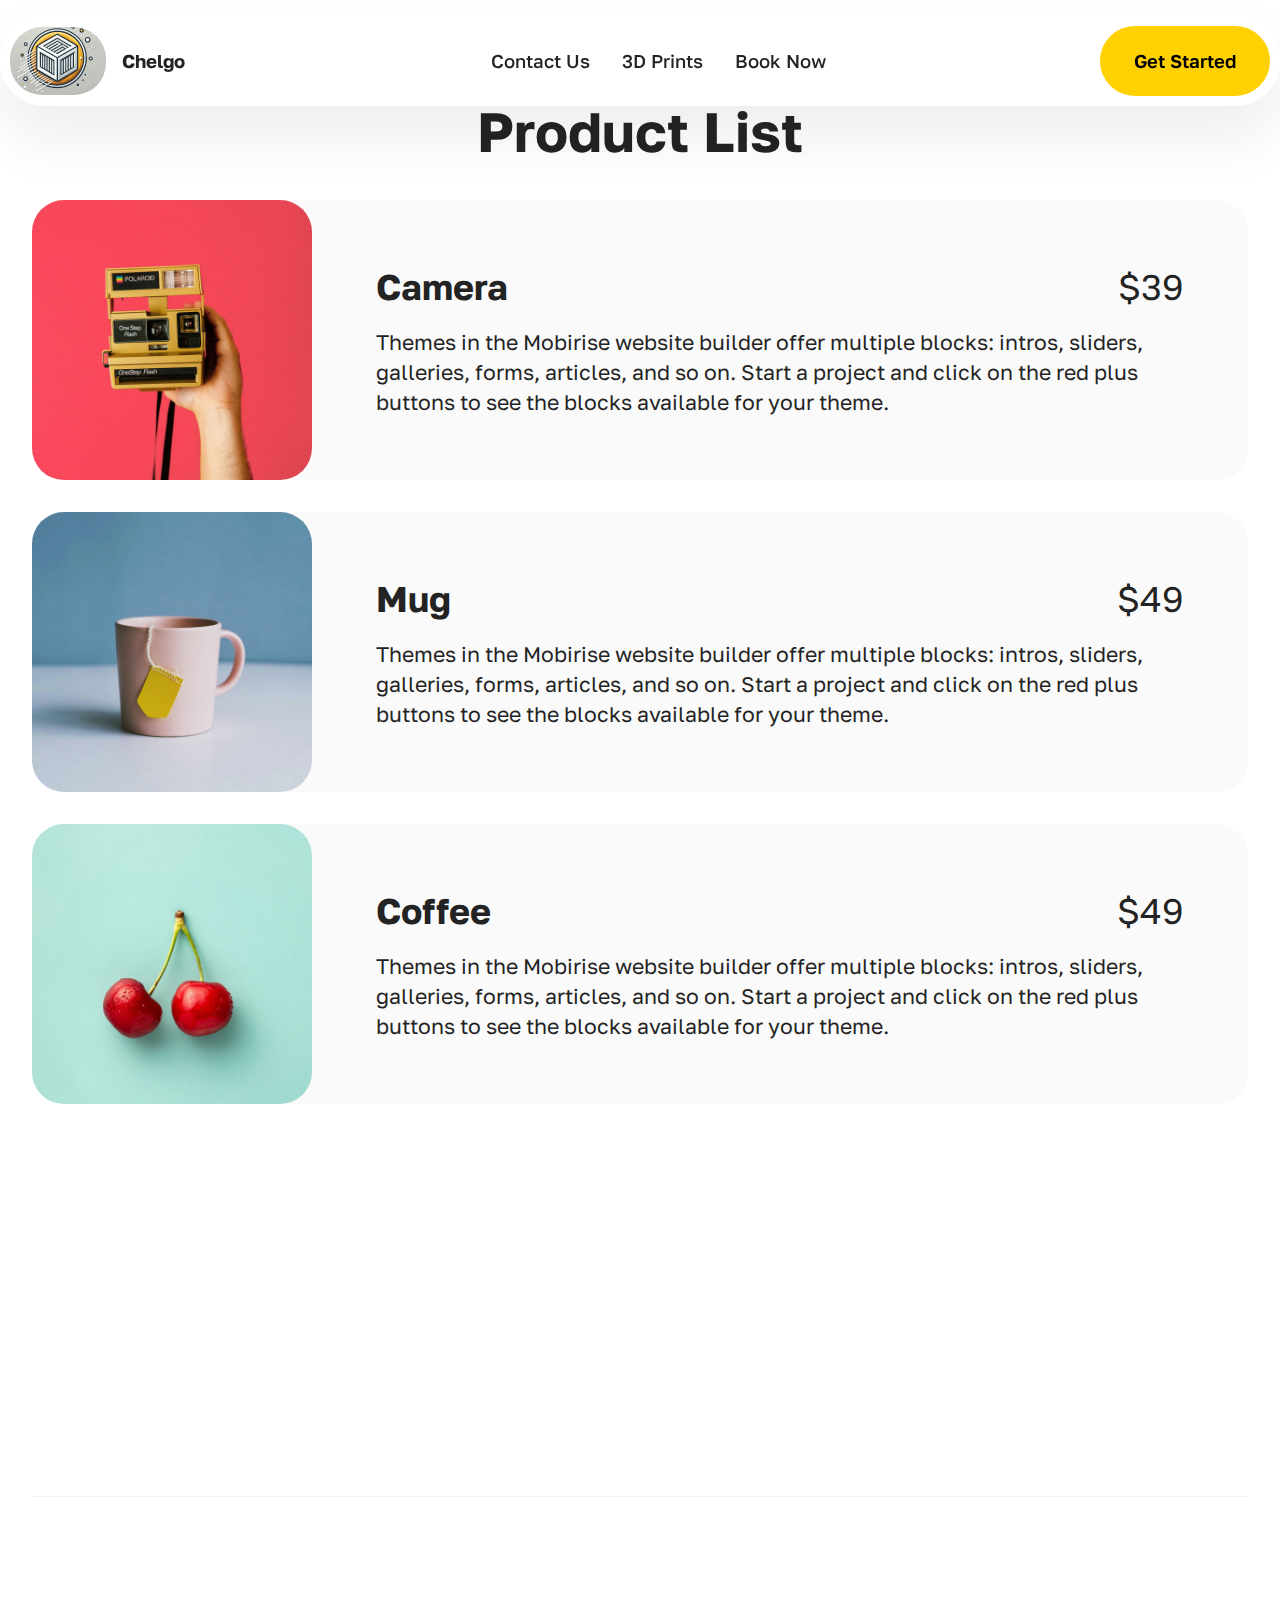
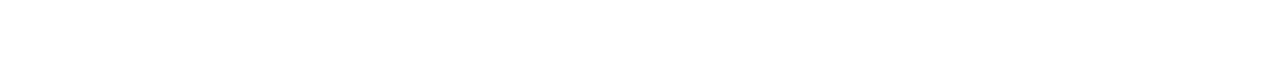
==== commit 10426e3f: "Official Release 1.1" ====
--- a/page1.html
+++ b/page1.html
@@ -6,7 +6,7 @@
   <meta http-equiv="X-UA-Compatible" content="IE=edge">
   <meta name="generator" content="Mobirise v5.9.18, mobirise.com">
   <meta name="viewport" content="width=device-width, initial-scale=1, minimum-scale=1">
-  <link rel="shortcut icon" href="assets/images/photo-1493421419110-74f4e85ba126.jpeg" type="image/x-icon">
+  <link rel="shortcut icon" href="assets/images/chelgo-logo-transparent-192x192.png" type="image/x-icon">
   <meta name="description" content="">
   
   
@@ -15,12 +15,13 @@
   <link rel="stylesheet" href="assets/bootstrap/css/bootstrap.min.css">
   <link rel="stylesheet" href="assets/bootstrap/css/bootstrap-grid.min.css">
   <link rel="stylesheet" href="assets/bootstrap/css/bootstrap-reboot.min.css">
+  <link rel="stylesheet" href="assets/animatecss/animate.css">
   <link rel="stylesheet" href="assets/dropdown/css/style.css">
   <link rel="stylesheet" href="assets/socicon/css/styles.css">
   <link rel="stylesheet" href="assets/theme/css/style.css">
   <link rel="preload" href="https://fonts.googleapis.com/css2?family=Golos+Text:wght@400;700&display=swap&display=swap" as="style" onload="this.onload=null;this.rel='stylesheet'">
   <noscript><link rel="stylesheet" href="https://fonts.googleapis.com/css2?family=Golos+Text:wght@400;700&display=swap&display=swap"></noscript>
-  <link rel="preload" as="style" href="assets/mobirise/css/mbr-additional.css?v=O5nISM"><link rel="stylesheet" href="assets/mobirise/css/mbr-additional.css?v=O5nISM" type="text/css">
+  <link rel="preload" as="style" href="assets/mobirise/css/mbr-additional.css?v=jTW7Vo"><link rel="stylesheet" href="assets/mobirise/css/mbr-additional.css?v=jTW7Vo" type="text/css">
 
   
   
@@ -35,8 +36,8 @@
 		<div class="container">
 			<div class="navbar-brand">
 				<span class="navbar-logo">
-					<a href="https://mobiri.se">
-						<img src="assets/images/photo-1493421419110-74f4e85ba126.jpeg" alt="Mobirise Website Builder" style="height: 4.3rem;">
+					<a href="index.html">
+						<img src="assets/images/chelgo-logo-transparent-192x192.png" alt="Mobirise Website Builder" style="height: 4.3rem;">
 					</a>
 				</span>
 				<span class="navbar-caption-wrap"><a class="navbar-caption text-black text-primary display-4" href="index.html#hero-15-ulgQdbWVSk">Chelgo</a></span>
@@ -60,9 +61,7 @@
 						<a class="nav-link link text-black text-primary display-4" href="page2.html">Book Now</a>
 					</li></ul>
 				
-				<div class="navbar-buttons mbr-section-btn">
-					<a class="btn btn-primary display-4" href="https://mobiri.se">Get Started</a>
-				</div>
+				<div class="navbar-buttons mbr-section-btn"><a class="btn btn-primary display-4" href="index.html#features-17-ulgQdc08C9">Get Started</a></div>
 			</div>
 		</div>
 	</nav>
@@ -183,67 +182,69 @@
     </div>
 </section>
 
-<section data-bs-version="5.1" class="footer3 cid-ulgQdcdHfr" once="footers" id="footer03-1">
-
-        
+<section data-bs-version="5.1" class="footer5 cid-ulloRNYLea" once="footers" id="footer5-b">
+
+    
 
     
 
     <div class="container">
-        <div class="row">
-            <div class="row-links">
-                <ul class="header-menu">
-                  
-                  
-                  
-                  
-                <li class="header-menu-item mbr-fonts-style display-5">
-                    <a href="#" class="text-white">Home</a>
-                  </li><li class="header-menu-item mbr-fonts-style display-5">
-                    <a href="#" class="text-white">Services</a>
-                  </li><li class="header-menu-item mbr-fonts-style display-5">
-                    <a href="#" class="text-white">Gallery</a>
-                  </li><li class="header-menu-item mbr-fonts-style display-5">
-                    <a href="#" class="text-white">Contact</a>
-                  </li></ul>
-              </div>
-
-            <div class="col-12 mt-4">
-                <div class="social-row">
-                    <div class="soc-item">
-                        <a href="https://mobiri.se/" target="_blank">
-                            <span class="mbr-iconfont socicon socicon-facebook display-7"></span>
-                        </a>
-                    </div>
-                    <div class="soc-item">
-                        <a href="https://mobiri.se/" target="_blank">
-                            <span class="mbr-iconfont socicon-twitter socicon"></span>
-                        </a>
-                    </div>
-                    <div class="soc-item">
-                        <a href="https://mobiri.se/" target="_blank">
-                            <span class="mbr-iconfont socicon-instagram socicon"></span>
-                        </a>
-                    </div>
-                    <div class="soc-item">
-                        <a href="https://mobiri.se/" target="_blank">
-                            <span class="mbr-iconfont socicon socicon-linkedin"></span>
-                        </a>
-                    </div>
-                    <div class="soc-item">
-                        <a href="https://mobiri.se/" target="_blank">
-                            <span class="mbr-iconfont socicon socicon-twitch"></span>
-                        </a>
-                    </div>
-                </div>
-            </div>
-            <div class="col-12 mt-5">
-                <p class="mbr-fonts-style copyright display-7">@Chelgo</p>
-            </div>
-        </div>
+        <div class="media-container-row">
+            <div class="col-md-2 col-6">
+                <div class="media-wrap">
+                    <a href="index.html">
+                        <img src="assets/images/chelgo-logo-transparent-429x429.png" alt="Mobirise Website Builder">
+                    </a>
+                </div>
+            </div>
+            <div class="col-10 col-6">
+                <p class="mbr-text align-right links mbr-fonts-style display-7">
+                    <a href="#" class="text-black">About</a> &nbsp;&nbsp;&nbsp;&nbsp;
+                    <a href="#" class="text-black">Te</a>k&nbsp; &nbsp; &nbsp; &nbsp; &nbsp; &nbsp; &nbsp; &nbsp; &nbsp; &nbsp; &nbsp; &nbsp; &nbsp;&nbsp;<a href="#" class="text-black">Careers</a> &nbsp;&nbsp;&nbsp;&nbsp;
+                    <a href="#" class="text-black">Contact</a>
+                </p>
+            </div>
+        </div>
+        <!-- <div class="media-container-row">
+            <div class="col-md-12"> -->
+        <div class="footer-lower">
+            <div class="media-container-row">
+                <div class="col-md-12">
+                    <hr>
+                </div>
+            </div>
+            <div class="media-container-row">
+                <div class="col-md-6 copyright">
+                    <p class="mbr-text mbr-fonts-style display-7">
+                        © Chelgo</p>
+                </div>
+                <div class="col-md-6">
+                    <div class="social-list align-right">
+                        <div class="soc-item">
+                            <a href="https://twitter.com/mobirise" target="_blank">
+                                <span class="mbr-iconfont mbr-iconfont-social socicon-instagram socicon"></span>
+                            </a>
+                        </div>
+                        <div class="soc-item">
+                            <a href="https://www.youtube.com/@Chelgo" target="_blank">
+                                <span class="mbr-iconfont mbr-iconfont-social socicon-youtube socicon"></span>
+                            </a>
+                        </div>
+                        
+                        
+                        
+                        
+                    </div>
+                </div>
+            </div>
+            <!-- </div>
+            </div> -->
+        </div>
+
     </div>
-</section><section class="display-7" style="padding: 0;align-items: center;justify-content: center;flex-wrap: wrap;    align-content: center;display: flex;position: relative;height: 4rem;"><a href="https://mobiri.se/3369746" style="flex: 1 1;height: 4rem;position: absolute;width: 100%;z-index: 1;"><img alt="" style="height: 4rem;" src="[data-uri]"></a><p style="margin: 0;text-align: center;" class="display-7">&#8204;</p><a style="z-index:1" href="https://mobirise.com/builder/ai-website-maker.html">Best AI Website Maker</a></section><script src="assets/bootstrap/js/bootstrap.bundle.min.js"></script>  <script src="assets/smoothscroll/smooth-scroll.js"></script>  <script src="assets/ytplayer/index.js"></script>  <script src="assets/dropdown/js/navbar-dropdown.js"></script>  <script src="assets/theme/js/script.js"></script>  
-  
-  
-</body>
+</section><section class="display-7" style="padding: 0;align-items: center;justify-content: center;flex-wrap: wrap;    align-content: center;display: flex;position: relative;height: 4rem;"><a href="https://mobiri.se/3369746" style="flex: 1 1;height: 4rem;position: absolute;width: 100%;z-index: 1;"><img alt="" style="height: 4rem;" src="[data-uri]"></a><p style="margin: 0;text-align: center;" class="display-7">&#8204;</p><a style="z-index:1" href="https://mobirise.com/offline-website-builder.html">Offline Website Software</a></section><script src="assets/bootstrap/js/bootstrap.bundle.min.js"></script>  <script src="assets/smoothscroll/smooth-scroll.js"></script>  <script src="assets/ytplayer/index.js"></script>  <script src="assets/dropdown/js/navbar-dropdown.js"></script>  <script src="assets/theme/js/script.js"></script>  
+  
+  
+  <input name="animation" type="hidden">
+  </body>
 </html>--- a/assets/mobirise/css/mbr-additional.css
+++ b/assets/mobirise/css/mbr-additional.css
@@ -1719,7 +1719,7 @@
 .cid-ulgQdc7e18 .item-img {
   width: 100%;
   height: 100%;
-  height: 400px;
+  height: 100px;
   object-fit: cover;
 }
 .cid-ulgQdc7e18 .item:focus,
@@ -1750,6 +1750,7 @@
 }
 .cid-ulgQdc7e18 .item-title {
   color: #232323;
+  text-align: center;
 }
 .cid-ulgQdc7e18 .content-head {
   max-width: 800px;
@@ -1896,20 +1897,6 @@
   position: absolute;
   top: 0;
 }
-.cid-ulgQdcbEmS .bg-facebook {
-  background: #1778f2;
-  color: #ffffff;
-}
-.cid-ulgQdcbEmS .bg-facebook:hover {
-  background: #0b60cb;
-}
-.cid-ulgQdcbEmS .bg-twitter {
-  background: #1da1f2;
-  color: #ffffff;
-}
-.cid-ulgQdcbEmS .bg-twitter:hover {
-  background: #0c85d0;
-}
 .cid-ulgQdcbEmS .bg-instagram {
   background: #f00075;
   color: #ffffff;
@@ -1917,12 +1904,12 @@
 .cid-ulgQdcbEmS .bg-instagram:hover {
   background: #bd005c;
 }
-.cid-ulgQdcbEmS .bg-tiktok {
-  background: #000000;
+.cid-ulgQdcbEmS .bg-youtube {
+  background: #ff0000;
   color: #ffffff;
 }
-.cid-ulgQdcbEmS .bg-tiktok:hover {
-  background: #000000;
+.cid-ulgQdcbEmS .bg-youtube:hover {
+  background: #cc0000;
 }
 .cid-ulgQdcbEmS .iconfont-wrapper {
   display: inline-block;
@@ -1971,112 +1958,69 @@
     width: 100%;
   }
 }
-.cid-ulgQdcdHfr {
-  padding-top: 6rem;
-  padding-bottom: 6rem;
-  background-color: #000000;
-}
-.cid-ulgQdcdHfr .social-row {
-  display: flex;
-  justify-content: center;
-  align-items: center;
-  flex-wrap: wrap;
-}
-.cid-ulgQdcdHfr .social-row .soc-item {
-  margin: 8px;
-}
-.cid-ulgQdcdHfr .social-row .soc-item a:hover .mbr-iconfont,
-.cid-ulgQdcdHfr .social-row .soc-item a:focus .mbr-iconfont {
+.cid-ulloRNYLea {
+  padding-top: 45px;
+  padding-bottom: 45px;
   background-color: #ffffff;
 }
-.cid-ulgQdcdHfr .social-row .soc-item a .mbr-iconfont {
-  width: 72px;
-  height: 72px;
-  display: flex;
-  align-items: center;
-  justify-content: center;
-  border-radius: 100%;
-  font-size: 32px;
-  background-color: #edefeb;
+@media (max-width: 767px) {
+  .cid-ulloRNYLea .media-wrap {
+    margin-bottom: 1rem;
+    text-align: center;
+  }
+}
+.cid-ulloRNYLea .mbr-text {
+  color: #767676;
+}
+.cid-ulloRNYLea .links {
   color: #000000;
-  transition: all 0.3s ease-in-out;
-}
-.cid-ulgQdcdHfr .row-links {
-  width: 100%;
-  justify-content: center;
-}
-.cid-ulgQdcdHfr .header-menu {
+}
+@media (max-width: 767px) {
+  .cid-ulloRNYLea .links {
+    text-align: center !important;
+  }
+}
+@media (max-width: 767px) {
+  .cid-ulloRNYLea .footer-lower .copyright {
+    margin-bottom: 1rem;
+    text-align: center;
+  }
+}
+.cid-ulloRNYLea .footer-lower hr {
+  margin: 1rem 0;
+  border-color: #000;
+  opacity: 0.05;
+}
+.cid-ulloRNYLea .footer-lower .social-list {
+  padding-left: 0;
+  margin-bottom: 0;
   list-style: none;
   display: flex;
-  justify-content: center;
+  -webkit-flex-wrap: wrap;
   flex-wrap: wrap;
-  padding: 0;
-  margin-bottom: 0;
-}
-.cid-ulgQdcdHfr .header-menu li {
-  padding: 0 1rem 1rem 1rem;
-}
-.cid-ulgQdcdHfr .header-menu li p {
+  -webkit-justify-content: flex-end;
+  justify-content: flex-end;
+}
+.cid-ulloRNYLea .footer-lower .social-list .mbr-iconfont-social {
+  font-size: 1.3rem;
+  color: #232323;
+}
+.cid-ulloRNYLea .footer-lower .social-list .soc-item {
+  margin: 0 0.5rem;
+}
+.cid-ulloRNYLea .footer-lower .social-list a {
   margin: 0;
-}
-.cid-ulgQdcdHfr .copyright {
-  margin-bottom: 0;
-  color: #ffffff;
-  text-align: center;
-}
-.cid-ulgQdcdHfr .mbr-section-title {
-  color: #ffffff;
-}
-.cid-ulgZhS9ehe {
-  padding-top: 6rem;
-  padding-bottom: 6rem;
-  background-color: #ffffff;
-}
-.cid-ulgZhS9ehe .mbr-fallback-image.disabled {
-  display: none;
-}
-.cid-ulgZhS9ehe .mbr-fallback-image {
-  display: block;
-  background-size: cover;
-  background-position: center center;
-  width: 100%;
-  height: 100%;
-  position: absolute;
-  top: 0;
-}
-.cid-ulgZhS9ehe .top-line {
-  display: flex;
-  justify-content: space-between;
-}
-.cid-ulgZhS9ehe .mbr-section-title,
-.cid-ulgZhS9ehe .mbr-section-subtitle {
-  text-align: center;
-}
-.cid-ulgZhS9ehe .item:not(:nth-last-child(1)) {
-  margin-bottom: 2rem;
-}
-.cid-ulgZhS9ehe .item-wrapper {
-  border-radius: 4px;
-  background-color: #fafafa;
-}
-.cid-ulgZhS9ehe .image-wrapper img {
-  width: 100%;
-  object-fit: cover;
-}
-@media (max-width: 767px) {
-  .cid-ulgZhS9ehe .card-box {
-    padding: 1rem;
-  }
-}
-@media (min-width: 768px) {
-  .cid-ulgZhS9ehe .card-box {
-    padding-right: 2rem;
-  }
-}
-@media (min-width: 992px) {
-  .cid-ulgZhS9ehe .card-box {
-    padding-left: 2rem;
-    padding-right: 4rem;
+  opacity: 0.5;
+  -webkit-transition: 0.2s linear;
+  transition: 0.2s linear;
+}
+.cid-ulloRNYLea .footer-lower .social-list a:hover {
+  opacity: 1;
+}
+@media (max-width: 767px) {
+  .cid-ulloRNYLea .footer-lower .social-list {
+    -webkit-justify-content: center;
+    justify-content: center;
   }
 }
 .cid-ulgQdbUYUA {
@@ -2638,93 +2582,121 @@
     padding: 1rem;
   }
 }
-.cid-ulgQdcdHfr {
+.cid-ulgZhS9ehe {
   padding-top: 6rem;
   padding-bottom: 6rem;
-  background-color: #000000;
-}
-.cid-ulgQdcdHfr .social-row {
+  background-color: #ffffff;
+}
+.cid-ulgZhS9ehe .mbr-fallback-image.disabled {
+  display: none;
+}
+.cid-ulgZhS9ehe .mbr-fallback-image {
+  display: block;
+  background-size: cover;
+  background-position: center center;
+  width: 100%;
+  height: 100%;
+  position: absolute;
+  top: 0;
+}
+.cid-ulgZhS9ehe .top-line {
   display: flex;
-  justify-content: center;
-  align-items: center;
-  flex-wrap: wrap;
-}
-.cid-ulgQdcdHfr .social-row .soc-item {
-  margin: 8px;
-}
-.cid-ulgQdcdHfr .social-row .soc-item a:hover .mbr-iconfont,
-.cid-ulgQdcdHfr .social-row .soc-item a:focus .mbr-iconfont {
+  justify-content: space-between;
+}
+.cid-ulgZhS9ehe .mbr-section-title,
+.cid-ulgZhS9ehe .mbr-section-subtitle {
+  text-align: center;
+}
+.cid-ulgZhS9ehe .item:not(:nth-last-child(1)) {
+  margin-bottom: 2rem;
+}
+.cid-ulgZhS9ehe .item-wrapper {
+  border-radius: 4px;
+  background-color: #fafafa;
+}
+.cid-ulgZhS9ehe .image-wrapper img {
+  width: 100%;
+  object-fit: cover;
+}
+@media (max-width: 767px) {
+  .cid-ulgZhS9ehe .card-box {
+    padding: 1rem;
+  }
+}
+@media (min-width: 768px) {
+  .cid-ulgZhS9ehe .card-box {
+    padding-right: 2rem;
+  }
+}
+@media (min-width: 992px) {
+  .cid-ulgZhS9ehe .card-box {
+    padding-left: 2rem;
+    padding-right: 4rem;
+  }
+}
+.cid-ulloRNYLea {
+  padding-top: 45px;
+  padding-bottom: 45px;
   background-color: #ffffff;
 }
-.cid-ulgQdcdHfr .social-row .soc-item a .mbr-iconfont {
-  width: 72px;
-  height: 72px;
-  display: flex;
-  align-items: center;
-  justify-content: center;
-  border-radius: 100%;
-  font-size: 32px;
-  background-color: #edefeb;
+@media (max-width: 767px) {
+  .cid-ulloRNYLea .media-wrap {
+    margin-bottom: 1rem;
+    text-align: center;
+  }
+}
+.cid-ulloRNYLea .mbr-text {
+  color: #767676;
+}
+.cid-ulloRNYLea .links {
   color: #000000;
-  transition: all 0.3s ease-in-out;
-}
-.cid-ulgQdcdHfr .row-links {
-  width: 100%;
-  justify-content: center;
-}
-.cid-ulgQdcdHfr .header-menu {
+}
+@media (max-width: 767px) {
+  .cid-ulloRNYLea .links {
+    text-align: center !important;
+  }
+}
+@media (max-width: 767px) {
+  .cid-ulloRNYLea .footer-lower .copyright {
+    margin-bottom: 1rem;
+    text-align: center;
+  }
+}
+.cid-ulloRNYLea .footer-lower hr {
+  margin: 1rem 0;
+  border-color: #000;
+  opacity: 0.05;
+}
+.cid-ulloRNYLea .footer-lower .social-list {
+  padding-left: 0;
+  margin-bottom: 0;
   list-style: none;
   display: flex;
-  justify-content: center;
+  -webkit-flex-wrap: wrap;
   flex-wrap: wrap;
-  padding: 0;
-  margin-bottom: 0;
-}
-.cid-ulgQdcdHfr .header-menu li {
-  padding: 0 1rem 1rem 1rem;
-}
-.cid-ulgQdcdHfr .header-menu li p {
+  -webkit-justify-content: flex-end;
+  justify-content: flex-end;
+}
+.cid-ulloRNYLea .footer-lower .social-list .mbr-iconfont-social {
+  font-size: 1.3rem;
+  color: #232323;
+}
+.cid-ulloRNYLea .footer-lower .social-list .soc-item {
+  margin: 0 0.5rem;
+}
+.cid-ulloRNYLea .footer-lower .social-list a {
   margin: 0;
-}
-.cid-ulgQdcdHfr .copyright {
-  margin-bottom: 0;
-  color: #ffffff;
-  text-align: center;
-}
-.cid-ulgQdcdHfr .mbr-section-title {
-  color: #ffffff;
-}
-.cid-ulgSkHxKbL {
-  padding-top: 6rem;
-  padding-bottom: 6rem;
-  background-color: #edefeb;
-}
-.cid-ulgSkHxKbL .row {
-  flex-direction: row-reverse;
-}
-.cid-ulgSkHxKbL .justify-content-center {
-  align-items: center;
-}
-.cid-ulgSkHxKbL .mbr-section-title {
-  text-align: center;
-}
-.cid-ulgSkHxKbL .mbr-text,
-.cid-ulgSkHxKbL .mbr-section-btn {
-  text-align: center;
-}
-@media (max-width: 767px) {
-  .cid-ulgSkHxKbL .item-wrapper {
-    margin-bottom: 2rem;
-  }
-}
-@media (min-width: 768px) and (max-width: 991px) {
-  .cid-ulgSkHxKbL .item-wrapper {
-    margin-bottom: 2rem;
-  }
-}
-@media (min-width: 992px) {
-  .cid-ulgSkHxKbL .item-wrapper {
-    padding: 4rem;
+  opacity: 0.5;
+  -webkit-transition: 0.2s linear;
+  transition: 0.2s linear;
+}
+.cid-ulloRNYLea .footer-lower .social-list a:hover {
+  opacity: 1;
+}
+@media (max-width: 767px) {
+  .cid-ulloRNYLea .footer-lower .social-list {
+    -webkit-justify-content: center;
+    justify-content: center;
   }
 }
 .cid-ulgQdbUYUA {
@@ -3286,59 +3258,101 @@
     padding: 1rem;
   }
 }
-.cid-ulgQdcdHfr {
+.cid-ulgSkHxKbL {
   padding-top: 6rem;
   padding-bottom: 6rem;
-  background-color: #000000;
-}
-.cid-ulgQdcdHfr .social-row {
-  display: flex;
-  justify-content: center;
+  background-color: #edefeb;
+}
+.cid-ulgSkHxKbL .row {
+  flex-direction: row-reverse;
+}
+.cid-ulgSkHxKbL .justify-content-center {
   align-items: center;
-  flex-wrap: wrap;
-}
-.cid-ulgQdcdHfr .social-row .soc-item {
-  margin: 8px;
-}
-.cid-ulgQdcdHfr .social-row .soc-item a:hover .mbr-iconfont,
-.cid-ulgQdcdHfr .social-row .soc-item a:focus .mbr-iconfont {
+}
+.cid-ulgSkHxKbL .mbr-section-title {
+  text-align: center;
+}
+.cid-ulgSkHxKbL .mbr-text,
+.cid-ulgSkHxKbL .mbr-section-btn {
+  text-align: center;
+}
+@media (max-width: 767px) {
+  .cid-ulgSkHxKbL .item-wrapper {
+    margin-bottom: 2rem;
+  }
+}
+@media (min-width: 768px) and (max-width: 991px) {
+  .cid-ulgSkHxKbL .item-wrapper {
+    margin-bottom: 2rem;
+  }
+}
+@media (min-width: 992px) {
+  .cid-ulgSkHxKbL .item-wrapper {
+    padding: 4rem;
+  }
+}
+.cid-ulloRNYLea {
+  padding-top: 45px;
+  padding-bottom: 45px;
   background-color: #ffffff;
 }
-.cid-ulgQdcdHfr .social-row .soc-item a .mbr-iconfont {
-  width: 72px;
-  height: 72px;
-  display: flex;
-  align-items: center;
-  justify-content: center;
-  border-radius: 100%;
-  font-size: 32px;
-  background-color: #edefeb;
+@media (max-width: 767px) {
+  .cid-ulloRNYLea .media-wrap {
+    margin-bottom: 1rem;
+    text-align: center;
+  }
+}
+.cid-ulloRNYLea .mbr-text {
+  color: #767676;
+}
+.cid-ulloRNYLea .links {
   color: #000000;
-  transition: all 0.3s ease-in-out;
-}
-.cid-ulgQdcdHfr .row-links {
-  width: 100%;
-  justify-content: center;
-}
-.cid-ulgQdcdHfr .header-menu {
+}
+@media (max-width: 767px) {
+  .cid-ulloRNYLea .links {
+    text-align: center !important;
+  }
+}
+@media (max-width: 767px) {
+  .cid-ulloRNYLea .footer-lower .copyright {
+    margin-bottom: 1rem;
+    text-align: center;
+  }
+}
+.cid-ulloRNYLea .footer-lower hr {
+  margin: 1rem 0;
+  border-color: #000;
+  opacity: 0.05;
+}
+.cid-ulloRNYLea .footer-lower .social-list {
+  padding-left: 0;
+  margin-bottom: 0;
   list-style: none;
   display: flex;
-  justify-content: center;
+  -webkit-flex-wrap: wrap;
   flex-wrap: wrap;
-  padding: 0;
-  margin-bottom: 0;
-}
-.cid-ulgQdcdHfr .header-menu li {
-  padding: 0 1rem 1rem 1rem;
-}
-.cid-ulgQdcdHfr .header-menu li p {
+  -webkit-justify-content: flex-end;
+  justify-content: flex-end;
+}
+.cid-ulloRNYLea .footer-lower .social-list .mbr-iconfont-social {
+  font-size: 1.3rem;
+  color: #232323;
+}
+.cid-ulloRNYLea .footer-lower .social-list .soc-item {
+  margin: 0 0.5rem;
+}
+.cid-ulloRNYLea .footer-lower .social-list a {
   margin: 0;
-}
-.cid-ulgQdcdHfr .copyright {
-  margin-bottom: 0;
-  color: #ffffff;
-  text-align: center;
-}
-.cid-ulgQdcdHfr .mbr-section-title {
-  color: #ffffff;
-}
+  opacity: 0.5;
+  -webkit-transition: 0.2s linear;
+  transition: 0.2s linear;
+}
+.cid-ulloRNYLea .footer-lower .social-list a:hover {
+  opacity: 1;
+}
+@media (max-width: 767px) {
+  .cid-ulloRNYLea .footer-lower .social-list {
+    -webkit-justify-content: center;
+    justify-content: center;
+  }
+}
--- a/assets/mobirise/css/mbr-additional.css
+++ b/assets/mobirise/css/mbr-additional.css
@@ -1719,7 +1719,7 @@
 .cid-ulgQdc7e18 .item-img {
   width: 100%;
   height: 100%;
-  height: 400px;
+  height: 100px;
   object-fit: cover;
 }
 .cid-ulgQdc7e18 .item:focus,
@@ -1750,6 +1750,7 @@
 }
 .cid-ulgQdc7e18 .item-title {
   color: #232323;
+  text-align: center;
 }
 .cid-ulgQdc7e18 .content-head {
   max-width: 800px;
@@ -1896,20 +1897,6 @@
   position: absolute;
   top: 0;
 }
-.cid-ulgQdcbEmS .bg-facebook {
-  background: #1778f2;
-  color: #ffffff;
-}
-.cid-ulgQdcbEmS .bg-facebook:hover {
-  background: #0b60cb;
-}
-.cid-ulgQdcbEmS .bg-twitter {
-  background: #1da1f2;
-  color: #ffffff;
-}
-.cid-ulgQdcbEmS .bg-twitter:hover {
-  background: #0c85d0;
-}
 .cid-ulgQdcbEmS .bg-instagram {
   background: #f00075;
   color: #ffffff;
@@ -1917,12 +1904,12 @@
 .cid-ulgQdcbEmS .bg-instagram:hover {
   background: #bd005c;
 }
-.cid-ulgQdcbEmS .bg-tiktok {
-  background: #000000;
+.cid-ulgQdcbEmS .bg-youtube {
+  background: #ff0000;
   color: #ffffff;
 }
-.cid-ulgQdcbEmS .bg-tiktok:hover {
-  background: #000000;
+.cid-ulgQdcbEmS .bg-youtube:hover {
+  background: #cc0000;
 }
 .cid-ulgQdcbEmS .iconfont-wrapper {
   display: inline-block;
@@ -1971,112 +1958,69 @@
     width: 100%;
   }
 }
-.cid-ulgQdcdHfr {
-  padding-top: 6rem;
-  padding-bottom: 6rem;
-  background-color: #000000;
-}
-.cid-ulgQdcdHfr .social-row {
-  display: flex;
-  justify-content: center;
-  align-items: center;
-  flex-wrap: wrap;
-}
-.cid-ulgQdcdHfr .social-row .soc-item {
-  margin: 8px;
-}
-.cid-ulgQdcdHfr .social-row .soc-item a:hover .mbr-iconfont,
-.cid-ulgQdcdHfr .social-row .soc-item a:focus .mbr-iconfont {
+.cid-ulloRNYLea {
+  padding-top: 45px;
+  padding-bottom: 45px;
   background-color: #ffffff;
 }
-.cid-ulgQdcdHfr .social-row .soc-item a .mbr-iconfont {
-  width: 72px;
-  height: 72px;
-  display: flex;
-  align-items: center;
-  justify-content: center;
-  border-radius: 100%;
-  font-size: 32px;
-  background-color: #edefeb;
+@media (max-width: 767px) {
+  .cid-ulloRNYLea .media-wrap {
+    margin-bottom: 1rem;
+    text-align: center;
+  }
+}
+.cid-ulloRNYLea .mbr-text {
+  color: #767676;
+}
+.cid-ulloRNYLea .links {
   color: #000000;
-  transition: all 0.3s ease-in-out;
-}
-.cid-ulgQdcdHfr .row-links {
-  width: 100%;
-  justify-content: center;
-}
-.cid-ulgQdcdHfr .header-menu {
+}
+@media (max-width: 767px) {
+  .cid-ulloRNYLea .links {
+    text-align: center !important;
+  }
+}
+@media (max-width: 767px) {
+  .cid-ulloRNYLea .footer-lower .copyright {
+    margin-bottom: 1rem;
+    text-align: center;
+  }
+}
+.cid-ulloRNYLea .footer-lower hr {
+  margin: 1rem 0;
+  border-color: #000;
+  opacity: 0.05;
+}
+.cid-ulloRNYLea .footer-lower .social-list {
+  padding-left: 0;
+  margin-bottom: 0;
   list-style: none;
   display: flex;
-  justify-content: center;
+  -webkit-flex-wrap: wrap;
   flex-wrap: wrap;
-  padding: 0;
-  margin-bottom: 0;
-}
-.cid-ulgQdcdHfr .header-menu li {
-  padding: 0 1rem 1rem 1rem;
-}
-.cid-ulgQdcdHfr .header-menu li p {
+  -webkit-justify-content: flex-end;
+  justify-content: flex-end;
+}
+.cid-ulloRNYLea .footer-lower .social-list .mbr-iconfont-social {
+  font-size: 1.3rem;
+  color: #232323;
+}
+.cid-ulloRNYLea .footer-lower .social-list .soc-item {
+  margin: 0 0.5rem;
+}
+.cid-ulloRNYLea .footer-lower .social-list a {
   margin: 0;
-}
-.cid-ulgQdcdHfr .copyright {
-  margin-bottom: 0;
-  color: #ffffff;
-  text-align: center;
-}
-.cid-ulgQdcdHfr .mbr-section-title {
-  color: #ffffff;
-}
-.cid-ulgZhS9ehe {
-  padding-top: 6rem;
-  padding-bottom: 6rem;
-  background-color: #ffffff;
-}
-.cid-ulgZhS9ehe .mbr-fallback-image.disabled {
-  display: none;
-}
-.cid-ulgZhS9ehe .mbr-fallback-image {
-  display: block;
-  background-size: cover;
-  background-position: center center;
-  width: 100%;
-  height: 100%;
-  position: absolute;
-  top: 0;
-}
-.cid-ulgZhS9ehe .top-line {
-  display: flex;
-  justify-content: space-between;
-}
-.cid-ulgZhS9ehe .mbr-section-title,
-.cid-ulgZhS9ehe .mbr-section-subtitle {
-  text-align: center;
-}
-.cid-ulgZhS9ehe .item:not(:nth-last-child(1)) {
-  margin-bottom: 2rem;
-}
-.cid-ulgZhS9ehe .item-wrapper {
-  border-radius: 4px;
-  background-color: #fafafa;
-}
-.cid-ulgZhS9ehe .image-wrapper img {
-  width: 100%;
-  object-fit: cover;
-}
-@media (max-width: 767px) {
-  .cid-ulgZhS9ehe .card-box {
-    padding: 1rem;
-  }
-}
-@media (min-width: 768px) {
-  .cid-ulgZhS9ehe .card-box {
-    padding-right: 2rem;
-  }
-}
-@media (min-width: 992px) {
-  .cid-ulgZhS9ehe .card-box {
-    padding-left: 2rem;
-    padding-right: 4rem;
+  opacity: 0.5;
+  -webkit-transition: 0.2s linear;
+  transition: 0.2s linear;
+}
+.cid-ulloRNYLea .footer-lower .social-list a:hover {
+  opacity: 1;
+}
+@media (max-width: 767px) {
+  .cid-ulloRNYLea .footer-lower .social-list {
+    -webkit-justify-content: center;
+    justify-content: center;
   }
 }
 .cid-ulgQdbUYUA {
@@ -2638,93 +2582,121 @@
     padding: 1rem;
   }
 }
-.cid-ulgQdcdHfr {
+.cid-ulgZhS9ehe {
   padding-top: 6rem;
   padding-bottom: 6rem;
-  background-color: #000000;
-}
-.cid-ulgQdcdHfr .social-row {
+  background-color: #ffffff;
+}
+.cid-ulgZhS9ehe .mbr-fallback-image.disabled {
+  display: none;
+}
+.cid-ulgZhS9ehe .mbr-fallback-image {
+  display: block;
+  background-size: cover;
+  background-position: center center;
+  width: 100%;
+  height: 100%;
+  position: absolute;
+  top: 0;
+}
+.cid-ulgZhS9ehe .top-line {
   display: flex;
-  justify-content: center;
-  align-items: center;
-  flex-wrap: wrap;
-}
-.cid-ulgQdcdHfr .social-row .soc-item {
-  margin: 8px;
-}
-.cid-ulgQdcdHfr .social-row .soc-item a:hover .mbr-iconfont,
-.cid-ulgQdcdHfr .social-row .soc-item a:focus .mbr-iconfont {
+  justify-content: space-between;
+}
+.cid-ulgZhS9ehe .mbr-section-title,
+.cid-ulgZhS9ehe .mbr-section-subtitle {
+  text-align: center;
+}
+.cid-ulgZhS9ehe .item:not(:nth-last-child(1)) {
+  margin-bottom: 2rem;
+}
+.cid-ulgZhS9ehe .item-wrapper {
+  border-radius: 4px;
+  background-color: #fafafa;
+}
+.cid-ulgZhS9ehe .image-wrapper img {
+  width: 100%;
+  object-fit: cover;
+}
+@media (max-width: 767px) {
+  .cid-ulgZhS9ehe .card-box {
+    padding: 1rem;
+  }
+}
+@media (min-width: 768px) {
+  .cid-ulgZhS9ehe .card-box {
+    padding-right: 2rem;
+  }
+}
+@media (min-width: 992px) {
+  .cid-ulgZhS9ehe .card-box {
+    padding-left: 2rem;
+    padding-right: 4rem;
+  }
+}
+.cid-ulloRNYLea {
+  padding-top: 45px;
+  padding-bottom: 45px;
   background-color: #ffffff;
 }
-.cid-ulgQdcdHfr .social-row .soc-item a .mbr-iconfont {
-  width: 72px;
-  height: 72px;
-  display: flex;
-  align-items: center;
-  justify-content: center;
-  border-radius: 100%;
-  font-size: 32px;
-  background-color: #edefeb;
+@media (max-width: 767px) {
+  .cid-ulloRNYLea .media-wrap {
+    margin-bottom: 1rem;
+    text-align: center;
+  }
+}
+.cid-ulloRNYLea .mbr-text {
+  color: #767676;
+}
+.cid-ulloRNYLea .links {
   color: #000000;
-  transition: all 0.3s ease-in-out;
-}
-.cid-ulgQdcdHfr .row-links {
-  width: 100%;
-  justify-content: center;
-}
-.cid-ulgQdcdHfr .header-menu {
+}
+@media (max-width: 767px) {
+  .cid-ulloRNYLea .links {
+    text-align: center !important;
+  }
+}
+@media (max-width: 767px) {
+  .cid-ulloRNYLea .footer-lower .copyright {
+    margin-bottom: 1rem;
+    text-align: center;
+  }
+}
+.cid-ulloRNYLea .footer-lower hr {
+  margin: 1rem 0;
+  border-color: #000;
+  opacity: 0.05;
+}
+.cid-ulloRNYLea .footer-lower .social-list {
+  padding-left: 0;
+  margin-bottom: 0;
   list-style: none;
   display: flex;
-  justify-content: center;
+  -webkit-flex-wrap: wrap;
   flex-wrap: wrap;
-  padding: 0;
-  margin-bottom: 0;
-}
-.cid-ulgQdcdHfr .header-menu li {
-  padding: 0 1rem 1rem 1rem;
-}
-.cid-ulgQdcdHfr .header-menu li p {
+  -webkit-justify-content: flex-end;
+  justify-content: flex-end;
+}
+.cid-ulloRNYLea .footer-lower .social-list .mbr-iconfont-social {
+  font-size: 1.3rem;
+  color: #232323;
+}
+.cid-ulloRNYLea .footer-lower .social-list .soc-item {
+  margin: 0 0.5rem;
+}
+.cid-ulloRNYLea .footer-lower .social-list a {
   margin: 0;
-}
-.cid-ulgQdcdHfr .copyright {
-  margin-bottom: 0;
-  color: #ffffff;
-  text-align: center;
-}
-.cid-ulgQdcdHfr .mbr-section-title {
-  color: #ffffff;
-}
-.cid-ulgSkHxKbL {
-  padding-top: 6rem;
-  padding-bottom: 6rem;
-  background-color: #edefeb;
-}
-.cid-ulgSkHxKbL .row {
-  flex-direction: row-reverse;
-}
-.cid-ulgSkHxKbL .justify-content-center {
-  align-items: center;
-}
-.cid-ulgSkHxKbL .mbr-section-title {
-  text-align: center;
-}
-.cid-ulgSkHxKbL .mbr-text,
-.cid-ulgSkHxKbL .mbr-section-btn {
-  text-align: center;
-}
-@media (max-width: 767px) {
-  .cid-ulgSkHxKbL .item-wrapper {
-    margin-bottom: 2rem;
-  }
-}
-@media (min-width: 768px) and (max-width: 991px) {
-  .cid-ulgSkHxKbL .item-wrapper {
-    margin-bottom: 2rem;
-  }
-}
-@media (min-width: 992px) {
-  .cid-ulgSkHxKbL .item-wrapper {
-    padding: 4rem;
+  opacity: 0.5;
+  -webkit-transition: 0.2s linear;
+  transition: 0.2s linear;
+}
+.cid-ulloRNYLea .footer-lower .social-list a:hover {
+  opacity: 1;
+}
+@media (max-width: 767px) {
+  .cid-ulloRNYLea .footer-lower .social-list {
+    -webkit-justify-content: center;
+    justify-content: center;
   }
 }
 .cid-ulgQdbUYUA {
@@ -3286,59 +3258,101 @@
     padding: 1rem;
   }
 }
-.cid-ulgQdcdHfr {
+.cid-ulgSkHxKbL {
   padding-top: 6rem;
   padding-bottom: 6rem;
-  background-color: #000000;
-}
-.cid-ulgQdcdHfr .social-row {
-  display: flex;
-  justify-content: center;
+  background-color: #edefeb;
+}
+.cid-ulgSkHxKbL .row {
+  flex-direction: row-reverse;
+}
+.cid-ulgSkHxKbL .justify-content-center {
   align-items: center;
-  flex-wrap: wrap;
-}
-.cid-ulgQdcdHfr .social-row .soc-item {
-  margin: 8px;
-}
-.cid-ulgQdcdHfr .social-row .soc-item a:hover .mbr-iconfont,
-.cid-ulgQdcdHfr .social-row .soc-item a:focus .mbr-iconfont {
+}
+.cid-ulgSkHxKbL .mbr-section-title {
+  text-align: center;
+}
+.cid-ulgSkHxKbL .mbr-text,
+.cid-ulgSkHxKbL .mbr-section-btn {
+  text-align: center;
+}
+@media (max-width: 767px) {
+  .cid-ulgSkHxKbL .item-wrapper {
+    margin-bottom: 2rem;
+  }
+}
+@media (min-width: 768px) and (max-width: 991px) {
+  .cid-ulgSkHxKbL .item-wrapper {
+    margin-bottom: 2rem;
+  }
+}
+@media (min-width: 992px) {
+  .cid-ulgSkHxKbL .item-wrapper {
+    padding: 4rem;
+  }
+}
+.cid-ulloRNYLea {
+  padding-top: 45px;
+  padding-bottom: 45px;
   background-color: #ffffff;
 }
-.cid-ulgQdcdHfr .social-row .soc-item a .mbr-iconfont {
-  width: 72px;
-  height: 72px;
-  display: flex;
-  align-items: center;
-  justify-content: center;
-  border-radius: 100%;
-  font-size: 32px;
-  background-color: #edefeb;
+@media (max-width: 767px) {
+  .cid-ulloRNYLea .media-wrap {
+    margin-bottom: 1rem;
+    text-align: center;
+  }
+}
+.cid-ulloRNYLea .mbr-text {
+  color: #767676;
+}
+.cid-ulloRNYLea .links {
   color: #000000;
-  transition: all 0.3s ease-in-out;
-}
-.cid-ulgQdcdHfr .row-links {
-  width: 100%;
-  justify-content: center;
-}
-.cid-ulgQdcdHfr .header-menu {
+}
+@media (max-width: 767px) {
+  .cid-ulloRNYLea .links {
+    text-align: center !important;
+  }
+}
+@media (max-width: 767px) {
+  .cid-ulloRNYLea .footer-lower .copyright {
+    margin-bottom: 1rem;
+    text-align: center;
+  }
+}
+.cid-ulloRNYLea .footer-lower hr {
+  margin: 1rem 0;
+  border-color: #000;
+  opacity: 0.05;
+}
+.cid-ulloRNYLea .footer-lower .social-list {
+  padding-left: 0;
+  margin-bottom: 0;
   list-style: none;
   display: flex;
-  justify-content: center;
+  -webkit-flex-wrap: wrap;
   flex-wrap: wrap;
-  padding: 0;
-  margin-bottom: 0;
-}
-.cid-ulgQdcdHfr .header-menu li {
-  padding: 0 1rem 1rem 1rem;
-}
-.cid-ulgQdcdHfr .header-menu li p {
+  -webkit-justify-content: flex-end;
+  justify-content: flex-end;
+}
+.cid-ulloRNYLea .footer-lower .social-list .mbr-iconfont-social {
+  font-size: 1.3rem;
+  color: #232323;
+}
+.cid-ulloRNYLea .footer-lower .social-list .soc-item {
+  margin: 0 0.5rem;
+}
+.cid-ulloRNYLea .footer-lower .social-list a {
   margin: 0;
-}
-.cid-ulgQdcdHfr .copyright {
-  margin-bottom: 0;
-  color: #ffffff;
-  text-align: center;
-}
-.cid-ulgQdcdHfr .mbr-section-title {
-  color: #ffffff;
-}
+  opacity: 0.5;
+  -webkit-transition: 0.2s linear;
+  transition: 0.2s linear;
+}
+.cid-ulloRNYLea .footer-lower .social-list a:hover {
+  opacity: 1;
+}
+@media (max-width: 767px) {
+  .cid-ulloRNYLea .footer-lower .social-list {
+    -webkit-justify-content: center;
+    justify-content: center;
+  }
+}
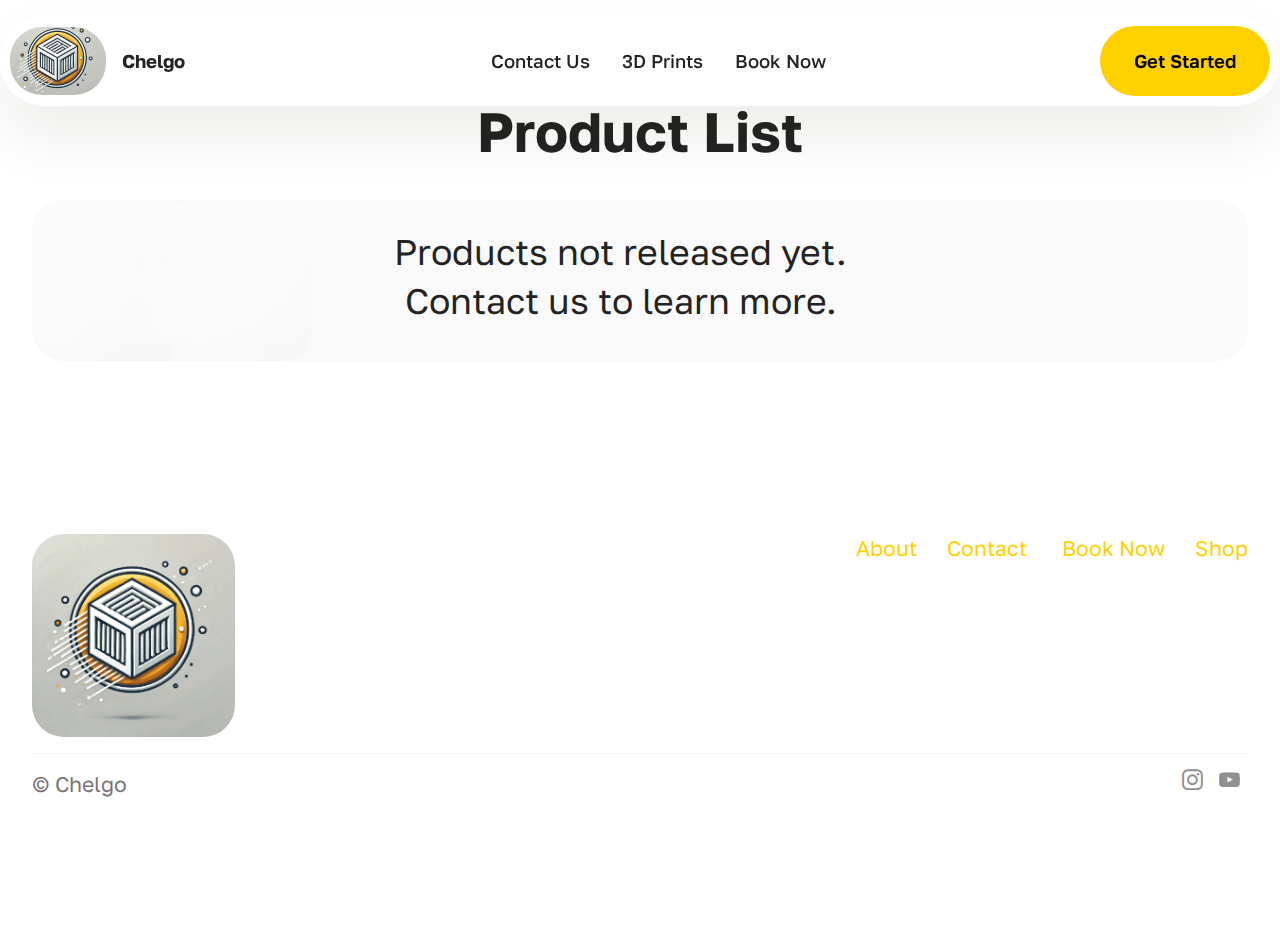
==== commit ae702070: "Official Release 1.2" ====
--- a/page1.html
+++ b/page1.html
@@ -21,7 +21,7 @@
   <link rel="stylesheet" href="assets/theme/css/style.css">
   <link rel="preload" href="https://fonts.googleapis.com/css2?family=Golos+Text:wght@400;700&display=swap&display=swap" as="style" onload="this.onload=null;this.rel='stylesheet'">
   <noscript><link rel="stylesheet" href="https://fonts.googleapis.com/css2?family=Golos+Text:wght@400;700&display=swap&display=swap"></noscript>
-  <link rel="preload" as="style" href="assets/mobirise/css/mbr-additional.css?v=jTW7Vo"><link rel="stylesheet" href="assets/mobirise/css/mbr-additional.css?v=jTW7Vo" type="text/css">
+  <link rel="preload" as="style" href="assets/mobirise/css/mbr-additional.css?v=jZXFZz"><link rel="stylesheet" href="assets/mobirise/css/mbr-additional.css?v=jZXFZz" type="text/css">
 
   
   
@@ -80,12 +80,14 @@
             </h3>
             
         </div>
-        <div class="item features-image">
+        
+        
+        <div class="item features-image mb-4 col-12 col-md- active">
             <div class="item-wrapper">
                 <div class="row align-items-center">
                     <div class="col-12 col-md-3">
                         <div class="image-wrapper">
-                            <img src="assets/images/product1.jpg" alt="Mobirise Website Builder" title="">
+                            <img src="assets/images/mbr-596x421.jpeg" alt="Mobirise Website Builder" title="">
                         </div>
                     </div>
                     <div class="col-12 col-md">
@@ -93,84 +95,13 @@
                             <div class="row">
                                 <div class="col-12">
                                     <div class="top-line">
-                                        <h4 class="card-title mbr-fonts-style display-5"><strong>Camera</strong></h4>
-                                        <p class="cost mbr-fonts-style display-5">
-                                            $39</p>
+                                        <h4 class="card-title mbr-fonts-style display-5">&nbsp; Products not released yet.<br>&nbsp; Contact us to learn more.</h4>
+                                        <p class="cost mbr-fonts-style display-5"></p>
                                     </div>
                                 </div>
                                 <div class="col-12">
                                     <div class="bottom-line">
-                                        <p class="mbr-text mbr-fonts-style m-0 display-7">
-                                            Themes in the Mobirise website builder offer multiple blocks: intros,
-                                            sliders, galleries, forms, articles, and so on. Start a project and click on
-                                            the red plus buttons to see the blocks available for your theme.
-                                        </p>
-                                    </div>
-                                </div>
-                            </div>
-                        </div>
-                    </div>
-                </div>
-            </div>
-        </div>
-        <div class="item features-image">
-            <div class="item-wrapper">
-                <div class="row align-items-center">
-                    <div class="col-12 col-md-3">
-                        <div class="image-wrapper">
-                            <img src="assets/images/product2.jpg" alt="Mobirise Website Builder" title="">
-                        </div>
-                    </div>
-                    <div class="col-12 col-md">
-                        <div class="card-box">
-                            <div class="row">
-                                <div class="col-12">
-                                    <div class="top-line">
-                                        <h4 class="card-title mbr-fonts-style display-5"><strong>Mug</strong></h4>
-                                        <p class="cost mbr-fonts-style display-5">
-                                            $49</p>
-                                    </div>
-                                </div>
-                                <div class="col-12">
-                                    <div class="bottom-line">
-                                        <p class="mbr-text mbr-fonts-style m-0 display-7">
-                                            Themes in the Mobirise website builder offer multiple blocks: intros,
-                                            sliders, galleries, forms, articles, and so on. Start a project and click on
-                                            the red plus buttons to see the blocks available for your theme.
-                                        </p>
-                                    </div>
-                                </div>
-                            </div>
-                        </div>
-                    </div>
-                </div>
-            </div>
-        </div>
-        <div class="item features-image mb-4 col-12 col-md-">
-            <div class="item-wrapper">
-                <div class="row align-items-center">
-                    <div class="col-12 col-md-3">
-                        <div class="image-wrapper">
-                            <img src="assets/images/product3.jpg" alt="Mobirise Website Builder" title="">
-                        </div>
-                    </div>
-                    <div class="col-12 col-md">
-                        <div class="card-box">
-                            <div class="row">
-                                <div class="col-12">
-                                    <div class="top-line">
-                                        <h4 class="card-title mbr-fonts-style display-5"><strong>Coffee</strong></h4>
-                                        <p class="cost mbr-fonts-style display-5">
-                                            $49</p>
-                                    </div>
-                                </div>
-                                <div class="col-12">
-                                    <div class="bottom-line">
-                                        <p class="mbr-text mbr-fonts-style m-0 display-7">
-                                            Themes in the Mobirise website builder offer multiple blocks: intros,
-                                            sliders, galleries, forms, articles, and so on. Start a project and click on
-                                            the red plus buttons to see the blocks available for your theme.
-                                        </p>
+                                        <p class="mbr-text mbr-fonts-style m-0 display-7"></p>
                                     </div>
                                 </div>
                             </div>
@@ -198,11 +129,8 @@
                 </div>
             </div>
             <div class="col-10 col-6">
-                <p class="mbr-text align-right links mbr-fonts-style display-7">
-                    <a href="#" class="text-black">About</a> &nbsp;&nbsp;&nbsp;&nbsp;
-                    <a href="#" class="text-black">Te</a>k&nbsp; &nbsp; &nbsp; &nbsp; &nbsp; &nbsp; &nbsp; &nbsp; &nbsp; &nbsp; &nbsp; &nbsp; &nbsp;&nbsp;<a href="#" class="text-black">Careers</a> &nbsp;&nbsp;&nbsp;&nbsp;
-                    <a href="#" class="text-black">Contact</a>
-                </p>
+                <p class="mbr-text align-right links mbr-fonts-style display-7"><a href="index.html#team-1-ulgQdc8vtY" class="text-primary">About&nbsp; &nbsp; &nbsp; </a><a href="index.html#form5-7" class="text-primary">Contact&nbsp; &nbsp; &nbsp; &nbsp;</a><a href="page2.html" class="text-primary">Book Now &nbsp;&nbsp;&nbsp;&nbsp;
+</a>                    <a href="page1.html" class="text-primary">Shop</a></p>
             </div>
         </div>
         <!-- <div class="media-container-row">
@@ -242,7 +170,7 @@
         </div>
 
     </div>
-</section><section class="display-7" style="padding: 0;align-items: center;justify-content: center;flex-wrap: wrap;    align-content: center;display: flex;position: relative;height: 4rem;"><a href="https://mobiri.se/3369746" style="flex: 1 1;height: 4rem;position: absolute;width: 100%;z-index: 1;"><img alt="" style="height: 4rem;" src="[data-uri]"></a><p style="margin: 0;text-align: center;" class="display-7">&#8204;</p><a style="z-index:1" href="https://mobirise.com/offline-website-builder.html">Offline Website Software</a></section><script src="assets/bootstrap/js/bootstrap.bundle.min.js"></script>  <script src="assets/smoothscroll/smooth-scroll.js"></script>  <script src="assets/ytplayer/index.js"></script>  <script src="assets/dropdown/js/navbar-dropdown.js"></script>  <script src="assets/theme/js/script.js"></script>  
+</section><section class="display-7" style="padding: 0;align-items: center;justify-content: center;flex-wrap: wrap;    align-content: center;display: flex;position: relative;height: 4rem;"><a href="https://mobiri.se/3369746" style="flex: 1 1;height: 4rem;position: absolute;width: 100%;z-index: 1;"><img alt="" style="height: 4rem;" src="[data-uri]"></a><p style="margin: 0;text-align: center;" class="display-7">&#8204;</p><a style="z-index:1" href="https://mobirise.com/builder/ai-website-maker.html">AI Website Maker</a></section><script src="assets/bootstrap/js/bootstrap.bundle.min.js"></script>  <script src="assets/smoothscroll/smooth-scroll.js"></script>  <script src="assets/ytplayer/index.js"></script>  <script src="assets/dropdown/js/navbar-dropdown.js"></script>  <script src="assets/theme/js/script.js"></script>  
   
   
   <input name="animation" type="hidden">
--- a/assets/mobirise/css/mbr-additional.css
+++ b/assets/mobirise/css/mbr-additional.css
@@ -2634,6 +2634,9 @@
     padding-right: 4rem;
   }
 }
+.cid-ulgZhS9ehe .card-title {
+  text-align: center;
+}
 .cid-ulloRNYLea {
   padding-top: 45px;
   padding-bottom: 45px;
--- a/assets/mobirise/css/mbr-additional.css
+++ b/assets/mobirise/css/mbr-additional.css
@@ -2634,6 +2634,9 @@
     padding-right: 4rem;
   }
 }
+.cid-ulgZhS9ehe .card-title {
+  text-align: center;
+}
 .cid-ulloRNYLea {
   padding-top: 45px;
   padding-bottom: 45px;
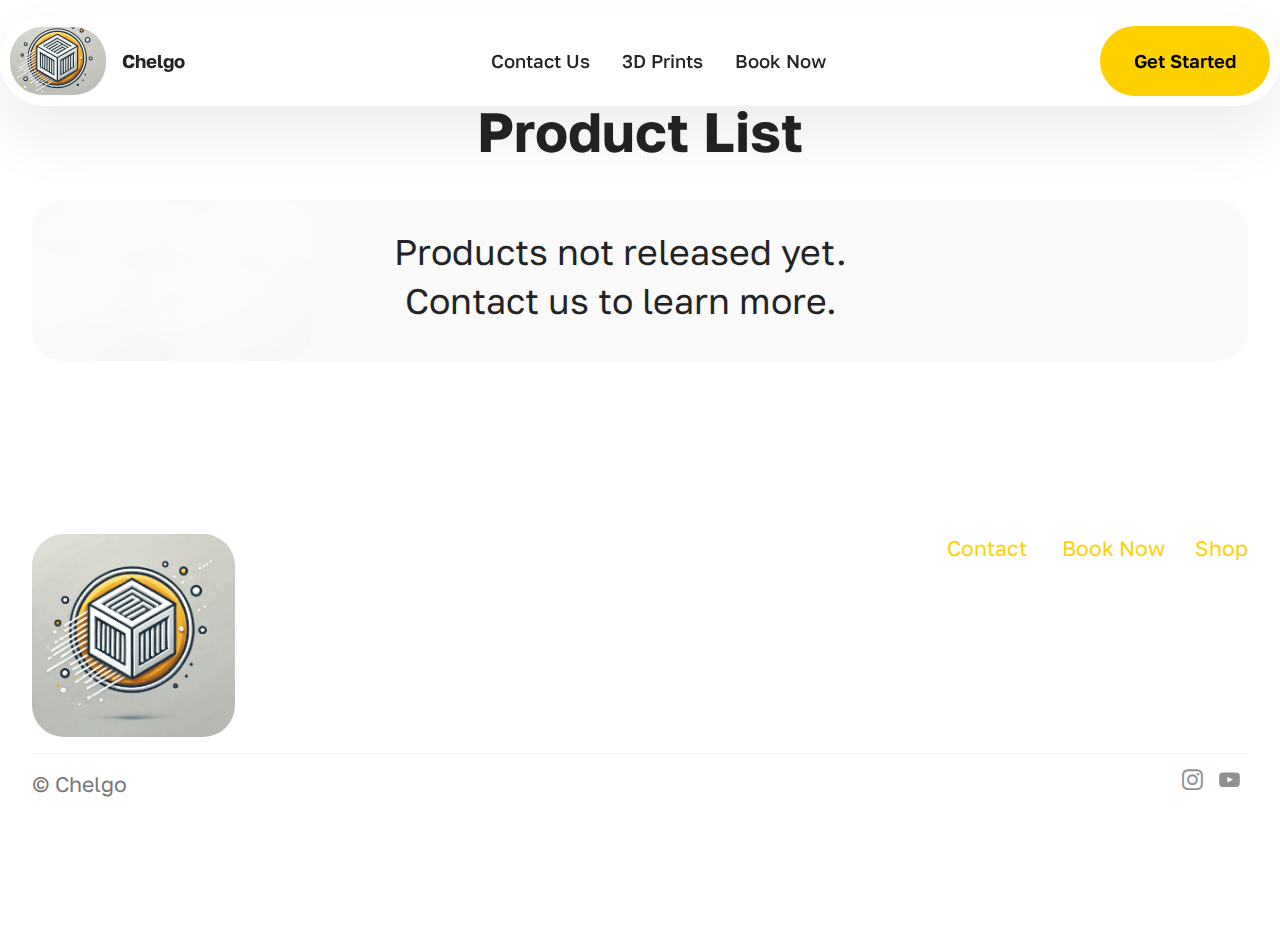
==== commit 9a754720: "Official Release 1.3" ====
--- a/page1.html
+++ b/page1.html
@@ -21,7 +21,7 @@
   <link rel="stylesheet" href="assets/theme/css/style.css">
   <link rel="preload" href="https://fonts.googleapis.com/css2?family=Golos+Text:wght@400;700&display=swap&display=swap" as="style" onload="this.onload=null;this.rel='stylesheet'">
   <noscript><link rel="stylesheet" href="https://fonts.googleapis.com/css2?family=Golos+Text:wght@400;700&display=swap&display=swap"></noscript>
-  <link rel="preload" as="style" href="assets/mobirise/css/mbr-additional.css?v=jZXFZz"><link rel="stylesheet" href="assets/mobirise/css/mbr-additional.css?v=jZXFZz" type="text/css">
+  <link rel="preload" as="style" href="assets/mobirise/css/mbr-additional.css?v=7KXOdI"><link rel="stylesheet" href="assets/mobirise/css/mbr-additional.css?v=7KXOdI" type="text/css">
 
   
   
@@ -129,7 +129,7 @@
                 </div>
             </div>
             <div class="col-10 col-6">
-                <p class="mbr-text align-right links mbr-fonts-style display-7"><a href="index.html#team-1-ulgQdc8vtY" class="text-primary">About&nbsp; &nbsp; &nbsp; </a><a href="index.html#form5-7" class="text-primary">Contact&nbsp; &nbsp; &nbsp; &nbsp;</a><a href="page2.html" class="text-primary">Book Now &nbsp;&nbsp;&nbsp;&nbsp;
+                <p class="mbr-text align-right links mbr-fonts-style display-7"><a href="index.html#team-1-ulgQdc8vtY" class="text-primary">&nbsp; &nbsp; &nbsp;&nbsp;</a><a href="index.html#form5-7" class="text-primary">Contact&nbsp; &nbsp; &nbsp; &nbsp;</a><a href="page2.html" class="text-primary">Book Now &nbsp;&nbsp;&nbsp;&nbsp;
 </a>                    <a href="page1.html" class="text-primary">Shop</a></p>
             </div>
         </div>
@@ -149,7 +149,7 @@
                 <div class="col-md-6">
                     <div class="social-list align-right">
                         <div class="soc-item">
-                            <a href="https://twitter.com/mobirise" target="_blank">
+                            <a href="https://www.instagram.com/chelgo_official/" target="_blank">
                                 <span class="mbr-iconfont mbr-iconfont-social socicon-instagram socicon"></span>
                             </a>
                         </div>
@@ -170,7 +170,7 @@
         </div>
 
     </div>
-</section><section class="display-7" style="padding: 0;align-items: center;justify-content: center;flex-wrap: wrap;    align-content: center;display: flex;position: relative;height: 4rem;"><a href="https://mobiri.se/3369746" style="flex: 1 1;height: 4rem;position: absolute;width: 100%;z-index: 1;"><img alt="" style="height: 4rem;" src="[data-uri]"></a><p style="margin: 0;text-align: center;" class="display-7">&#8204;</p><a style="z-index:1" href="https://mobirise.com/builder/ai-website-maker.html">AI Website Maker</a></section><script src="assets/bootstrap/js/bootstrap.bundle.min.js"></script>  <script src="assets/smoothscroll/smooth-scroll.js"></script>  <script src="assets/ytplayer/index.js"></script>  <script src="assets/dropdown/js/navbar-dropdown.js"></script>  <script src="assets/theme/js/script.js"></script>  
+</section><section class="display-7" style="padding: 0;align-items: center;justify-content: center;flex-wrap: wrap;    align-content: center;display: flex;position: relative;height: 4rem;"><a href="https://mobiri.se/3369746" style="flex: 1 1;height: 4rem;position: absolute;width: 100%;z-index: 1;"><img alt="" style="height: 4rem;" src="[data-uri]"></a><p style="margin: 0;text-align: center;" class="display-7">&#8204;</p><a style="z-index:1" href="https://mobirise.com/builder/no-code-website-builder.html">No Code Website Builder</a></section><script src="assets/bootstrap/js/bootstrap.bundle.min.js"></script>  <script src="assets/smoothscroll/smooth-scroll.js"></script>  <script src="assets/ytplayer/index.js"></script>  <script src="assets/dropdown/js/navbar-dropdown.js"></script>  <script src="assets/theme/js/script.js"></script>  
   
   
   <input name="animation" type="hidden">
--- a/assets/mobirise/css/mbr-additional.css
+++ b/assets/mobirise/css/mbr-additional.css
@@ -1791,59 +1791,6 @@
 .cid-ulgQdc7Nt8 .main-button {
   color: #000000;
 }
-.cid-ulgQdc8vtY {
-  padding-top: 5rem;
-  padding-bottom: 3rem;
-  background-color: #ffffff;
-}
-.cid-ulgQdc8vtY .item-subtitle {
-  line-height: 1.2;
-  color: #000000;
-  text-align: center;
-}
-.cid-ulgQdc8vtY img,
-.cid-ulgQdc8vtY .item-img {
-  width: 100%;
-  height: 100%;
-  height: 400px;
-  object-fit: cover;
-}
-.cid-ulgQdc8vtY .item:focus,
-.cid-ulgQdc8vtY span:focus {
-  outline: none;
-}
-.cid-ulgQdc8vtY .item {
-  margin-bottom: 2rem;
-}
-@media (max-width: 767px) {
-  .cid-ulgQdc8vtY .item {
-    margin-bottom: 1rem;
-  }
-}
-.cid-ulgQdc8vtY .item-wrapper {
-  position: relative;
-  border-radius: 4px;
-  display: flex;
-  flex-flow: column nowrap;
-}
-.cid-ulgQdc8vtY .mbr-section-btn {
-  margin-top: auto !important;
-}
-.cid-ulgQdc8vtY .mbr-section-title {
-  color: #000000;
-}
-.cid-ulgQdc8vtY .mbr-text,
-.cid-ulgQdc8vtY .mbr-section-btn {
-  color: #000000;
-  text-align: center;
-}
-.cid-ulgQdc8vtY .item-title {
-  color: #000000;
-  text-align: center;
-}
-.cid-ulgQdc8vtY .content-head {
-  max-width: 800px;
-}
 .cid-ulgQdc97Mm {
   padding-top: 5rem;
   padding-bottom: 5rem;
--- a/assets/mobirise/css/mbr-additional.css
+++ b/assets/mobirise/css/mbr-additional.css
@@ -1791,59 +1791,6 @@
 .cid-ulgQdc7Nt8 .main-button {
   color: #000000;
 }
-.cid-ulgQdc8vtY {
-  padding-top: 5rem;
-  padding-bottom: 3rem;
-  background-color: #ffffff;
-}
-.cid-ulgQdc8vtY .item-subtitle {
-  line-height: 1.2;
-  color: #000000;
-  text-align: center;
-}
-.cid-ulgQdc8vtY img,
-.cid-ulgQdc8vtY .item-img {
-  width: 100%;
-  height: 100%;
-  height: 400px;
-  object-fit: cover;
-}
-.cid-ulgQdc8vtY .item:focus,
-.cid-ulgQdc8vtY span:focus {
-  outline: none;
-}
-.cid-ulgQdc8vtY .item {
-  margin-bottom: 2rem;
-}
-@media (max-width: 767px) {
-  .cid-ulgQdc8vtY .item {
-    margin-bottom: 1rem;
-  }
-}
-.cid-ulgQdc8vtY .item-wrapper {
-  position: relative;
-  border-radius: 4px;
-  display: flex;
-  flex-flow: column nowrap;
-}
-.cid-ulgQdc8vtY .mbr-section-btn {
-  margin-top: auto !important;
-}
-.cid-ulgQdc8vtY .mbr-section-title {
-  color: #000000;
-}
-.cid-ulgQdc8vtY .mbr-text,
-.cid-ulgQdc8vtY .mbr-section-btn {
-  color: #000000;
-  text-align: center;
-}
-.cid-ulgQdc8vtY .item-title {
-  color: #000000;
-  text-align: center;
-}
-.cid-ulgQdc8vtY .content-head {
-  max-width: 800px;
-}
 .cid-ulgQdc97Mm {
   padding-top: 5rem;
   padding-bottom: 5rem;
